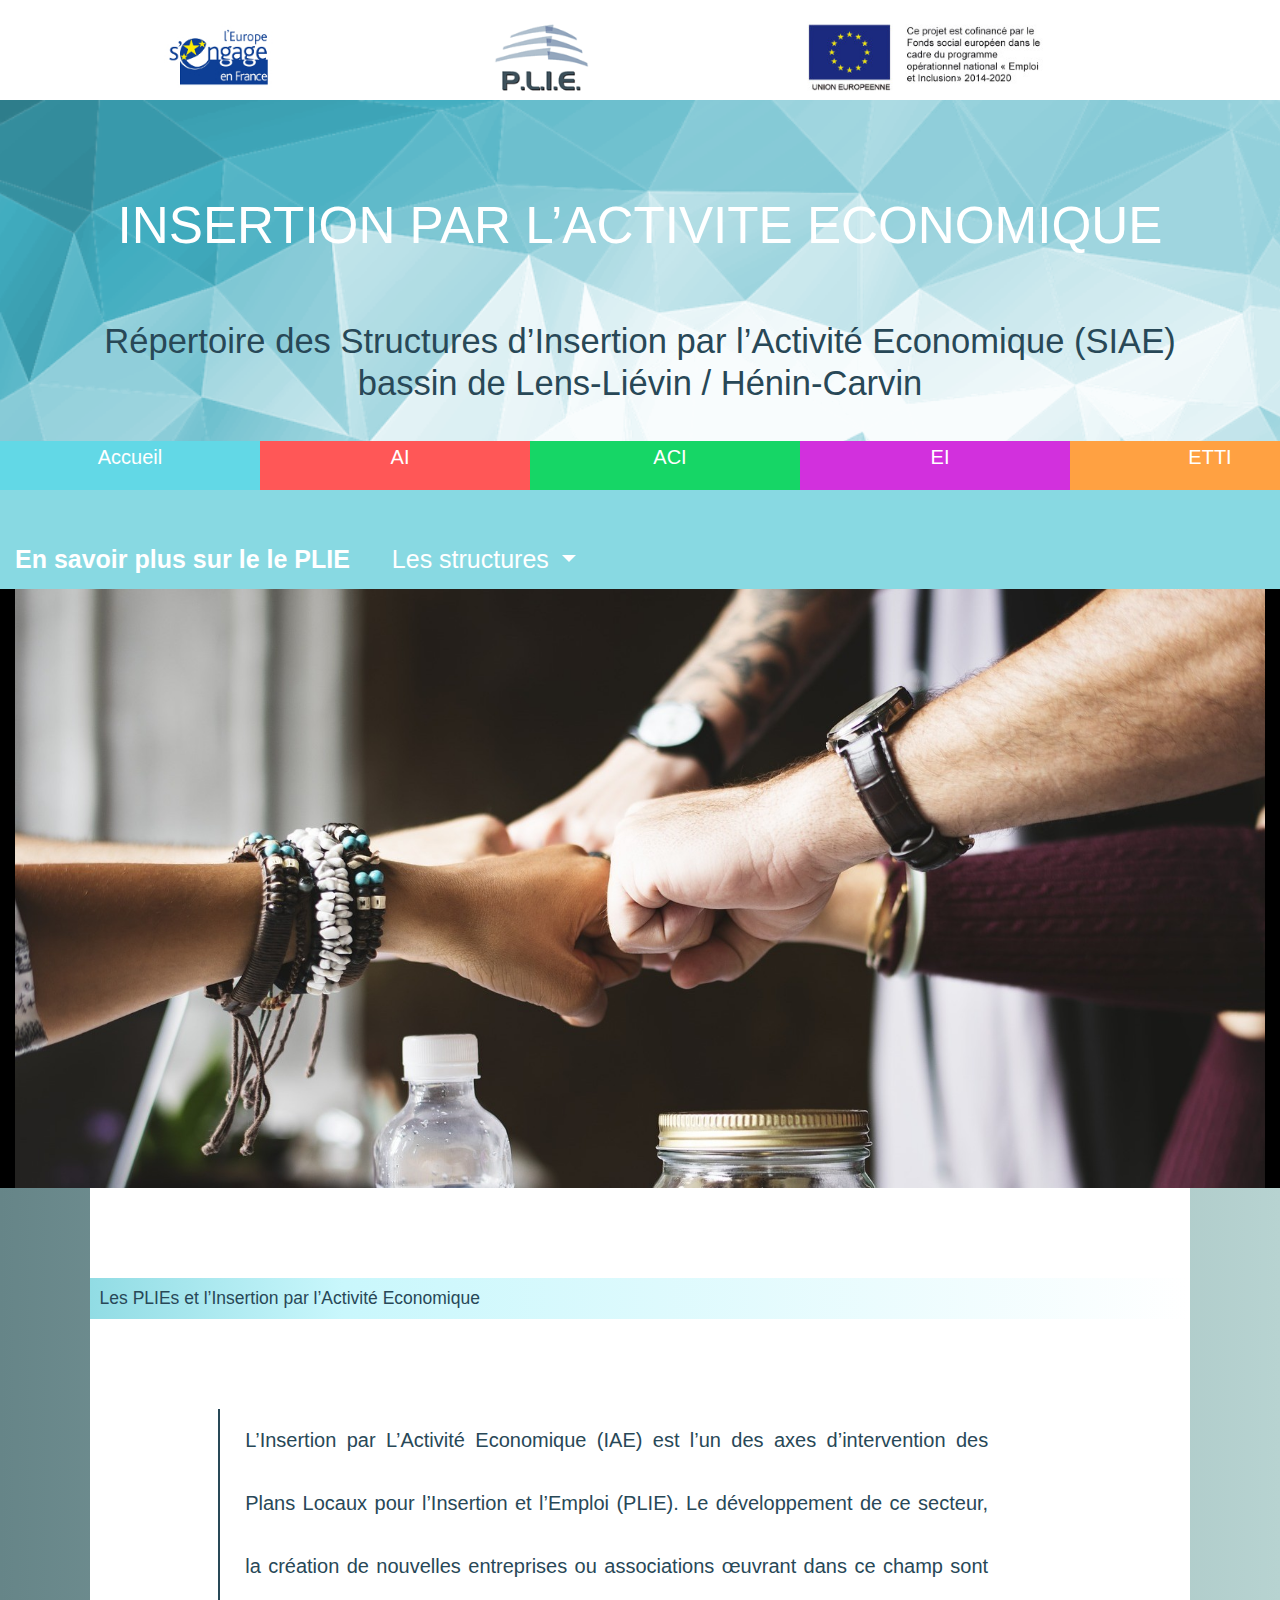
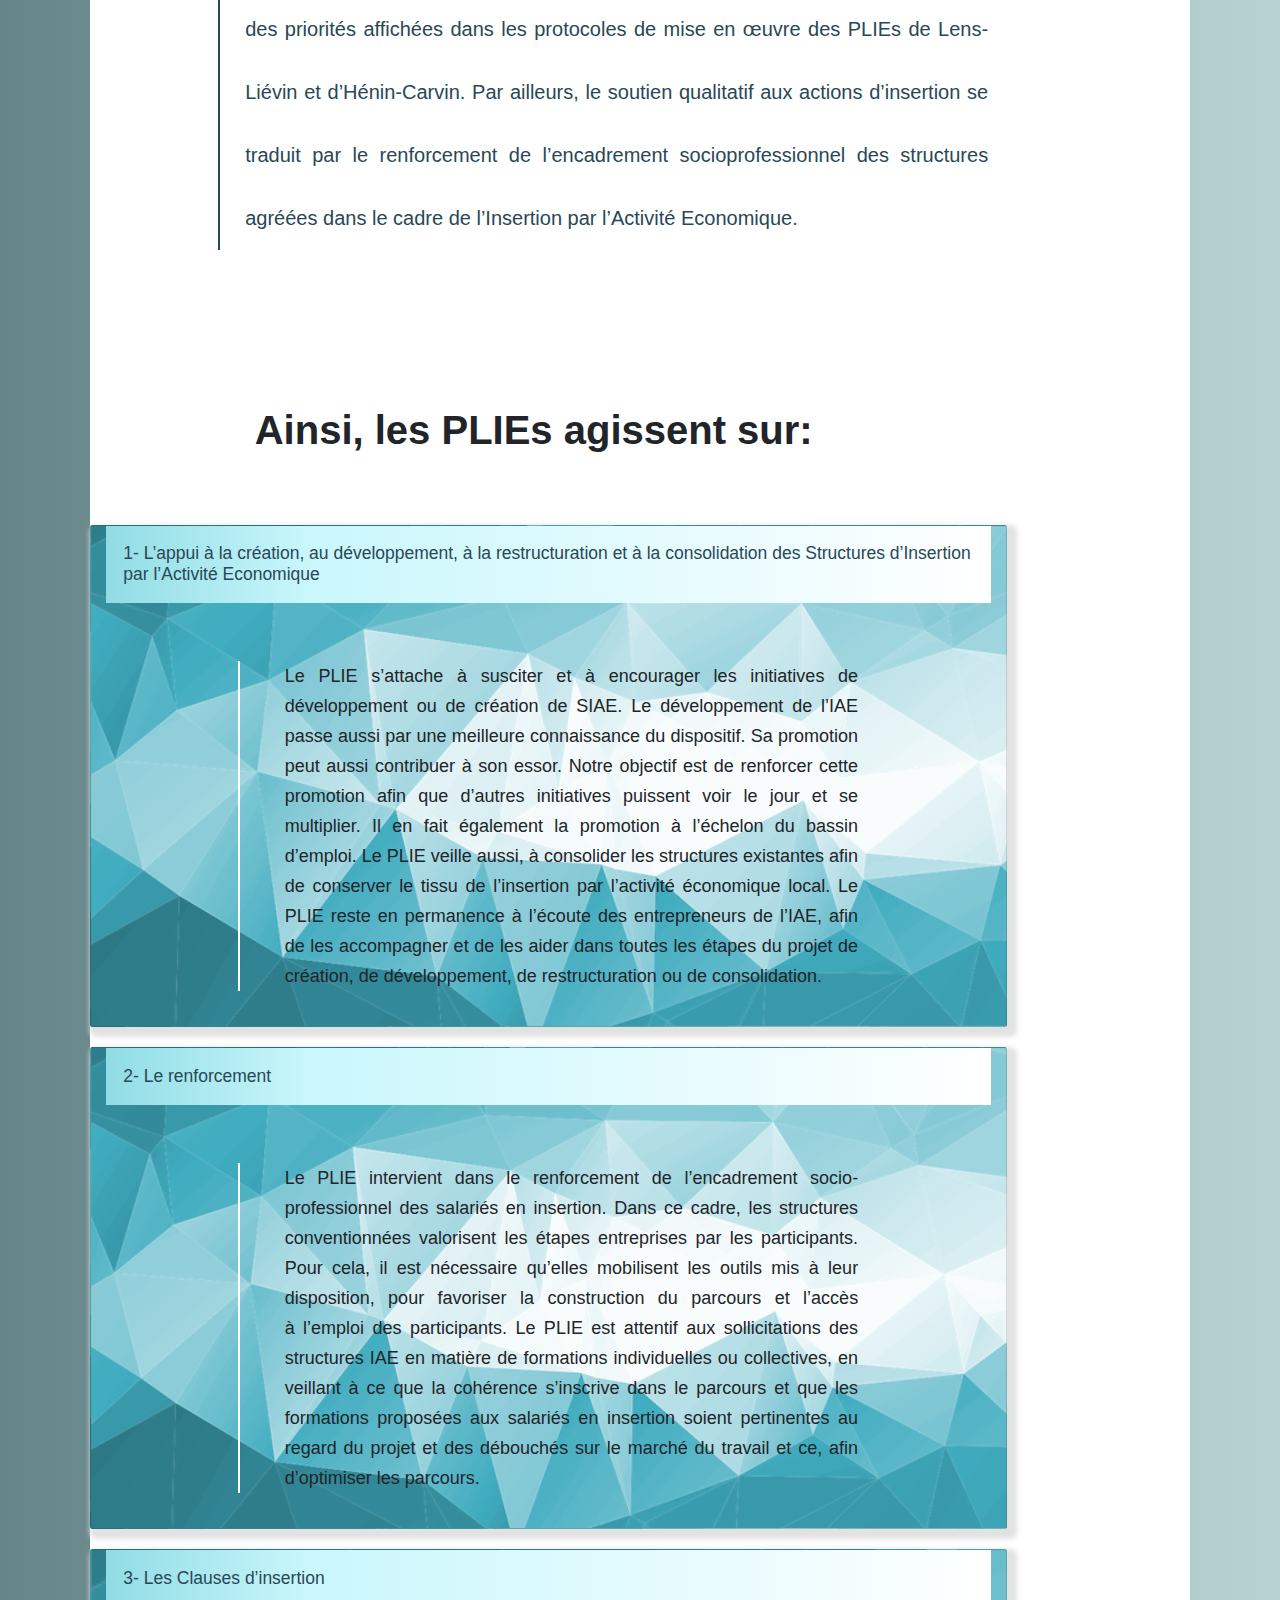
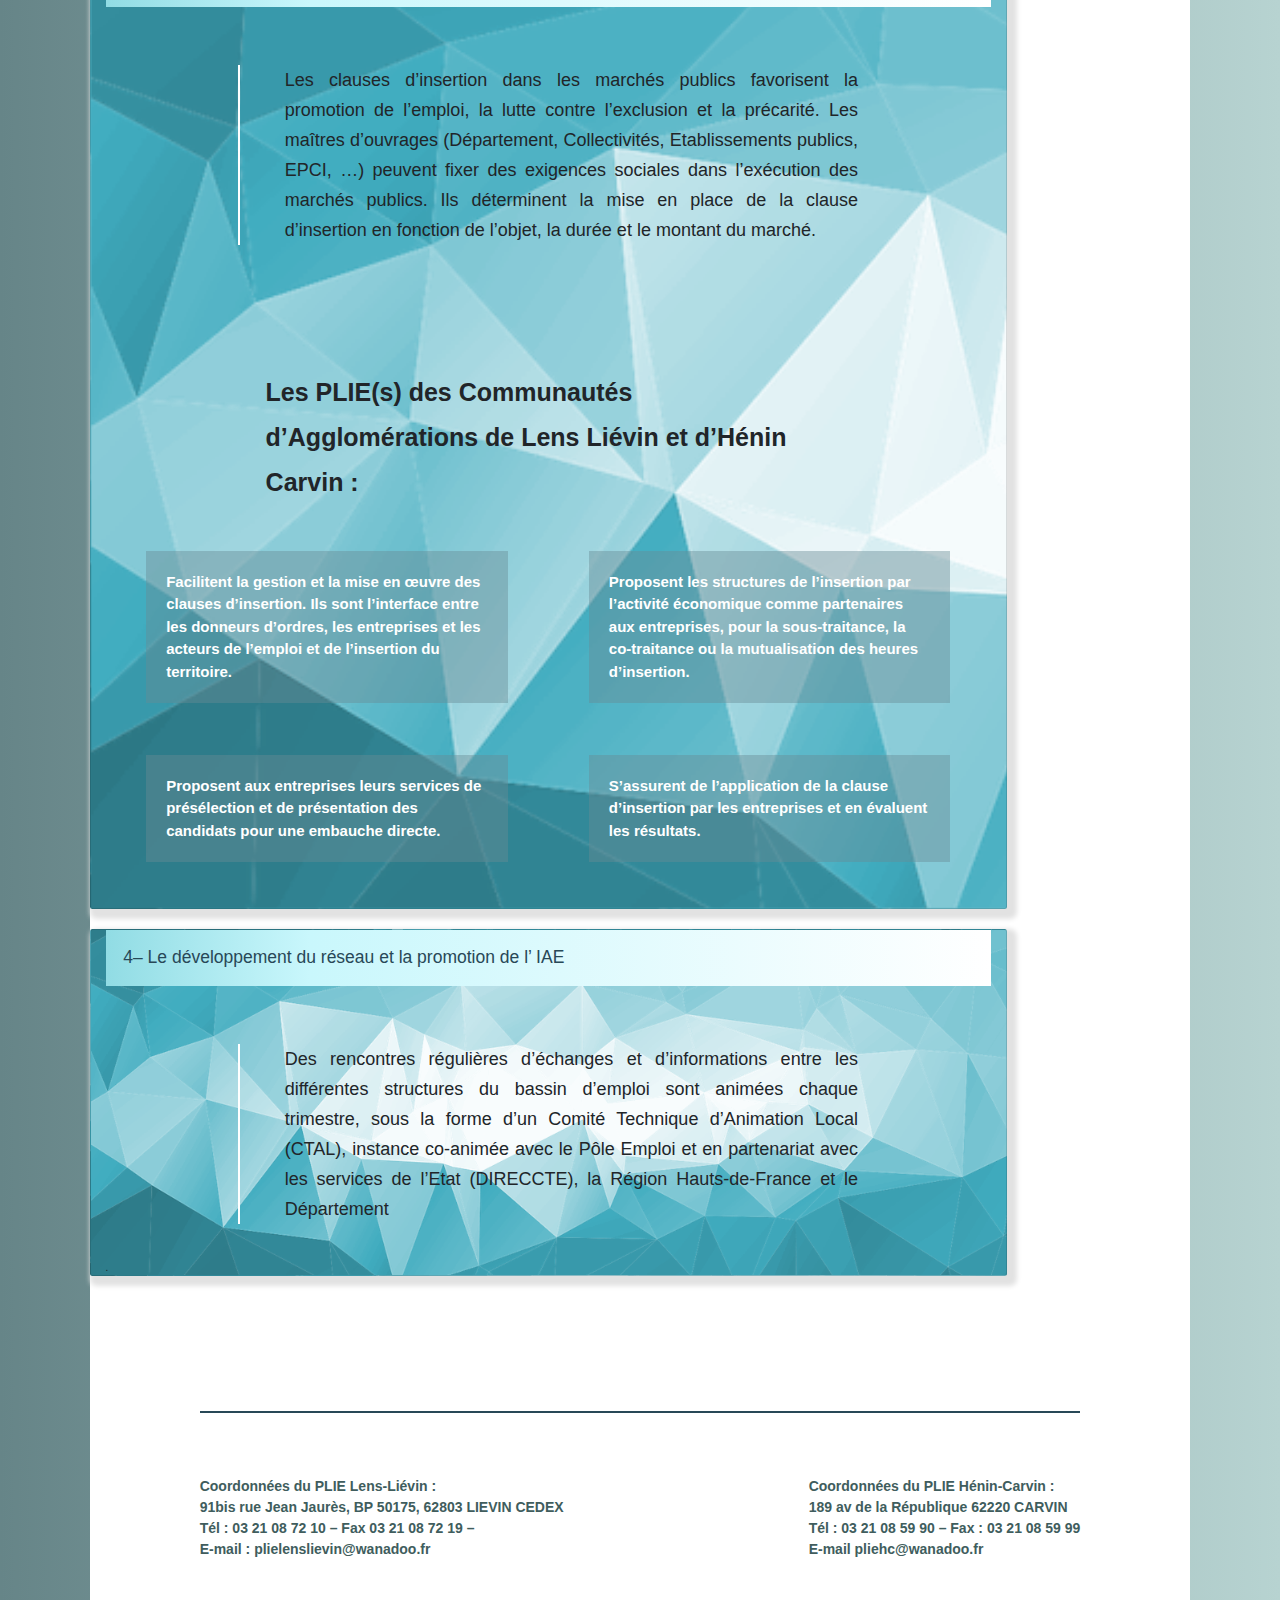
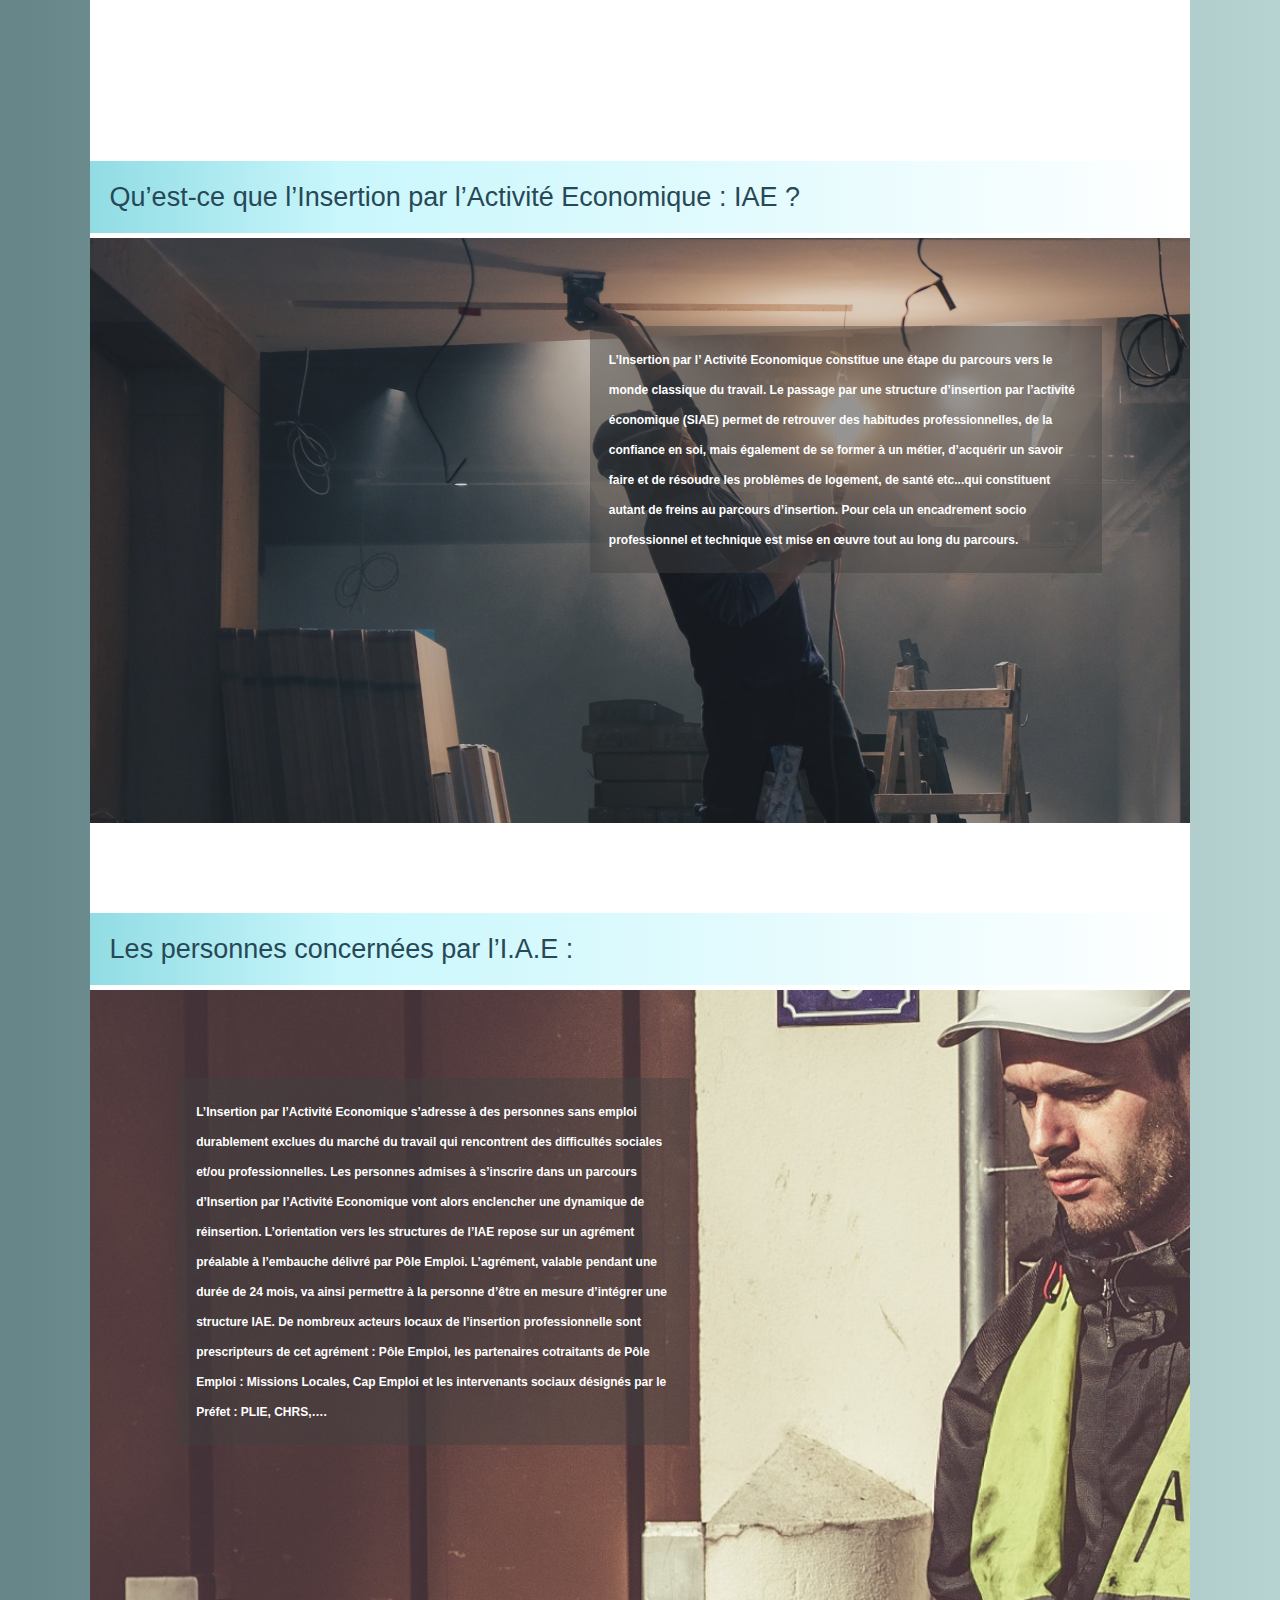
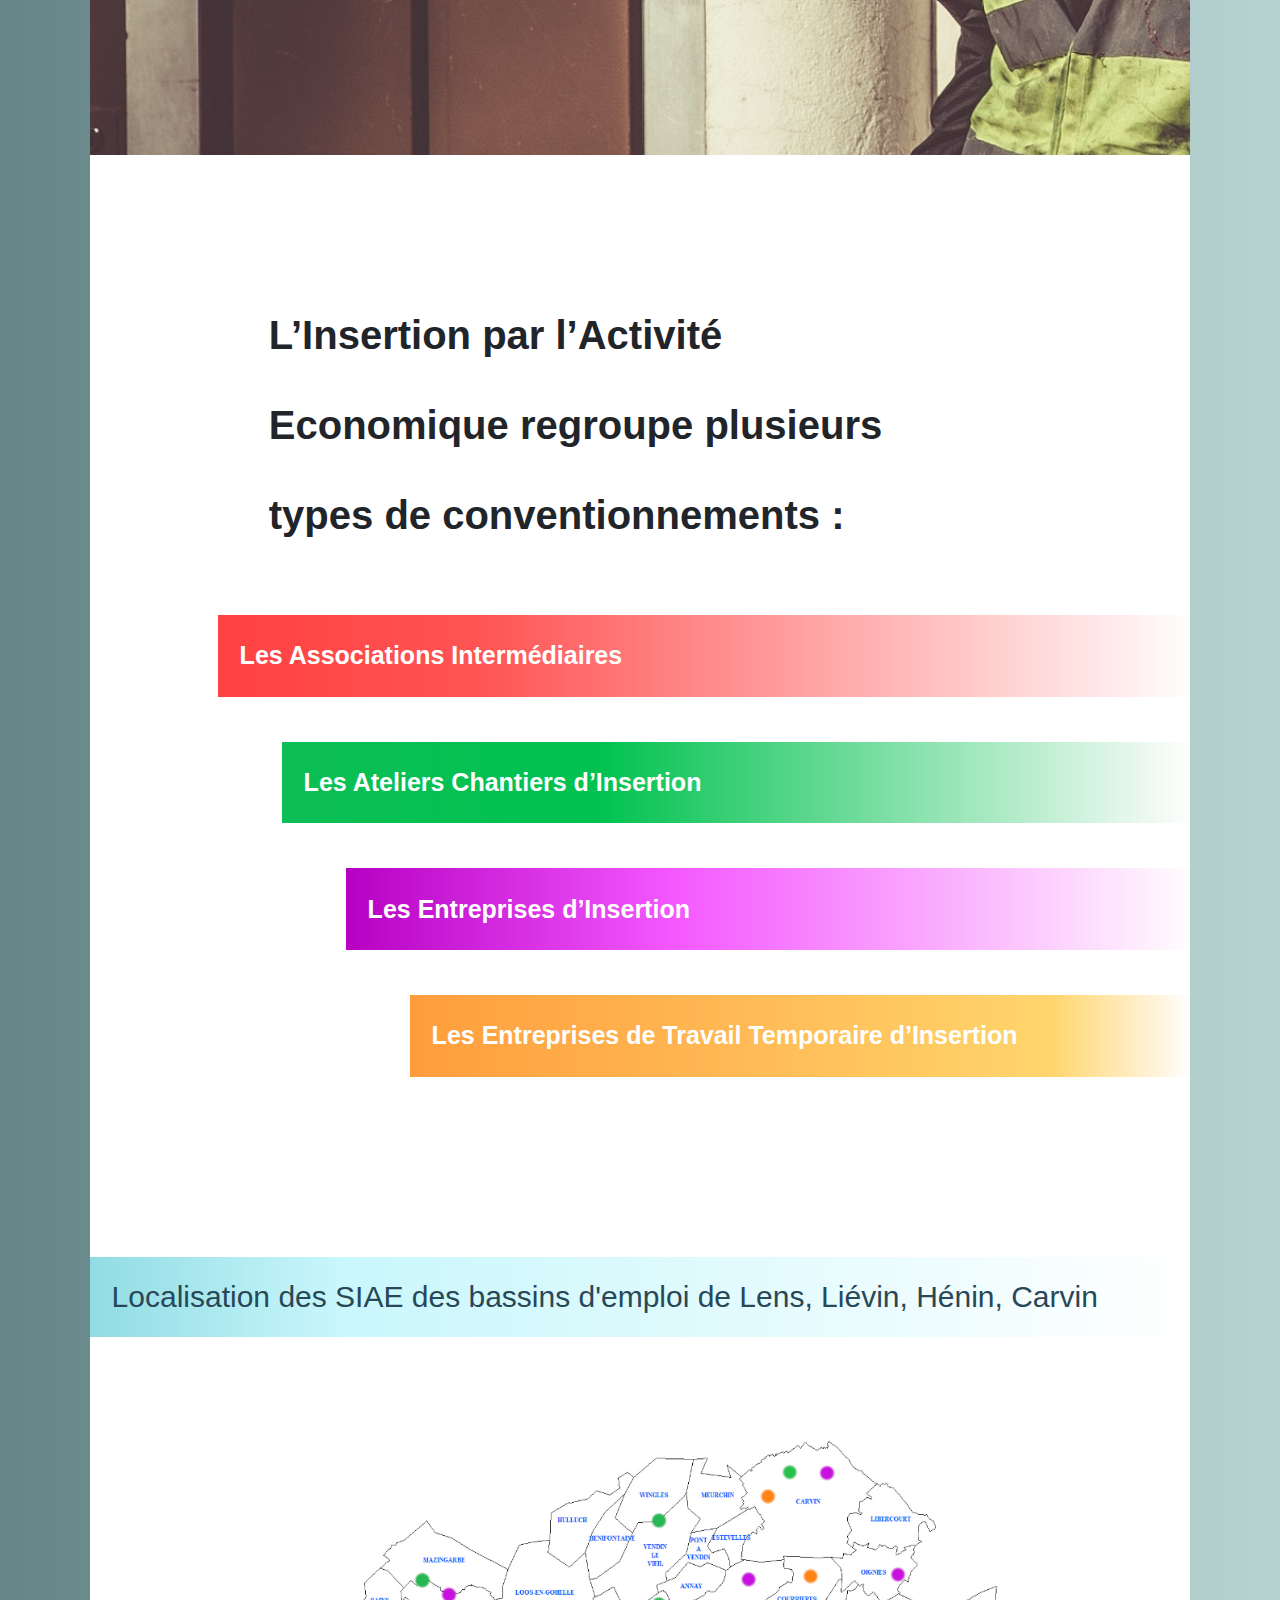
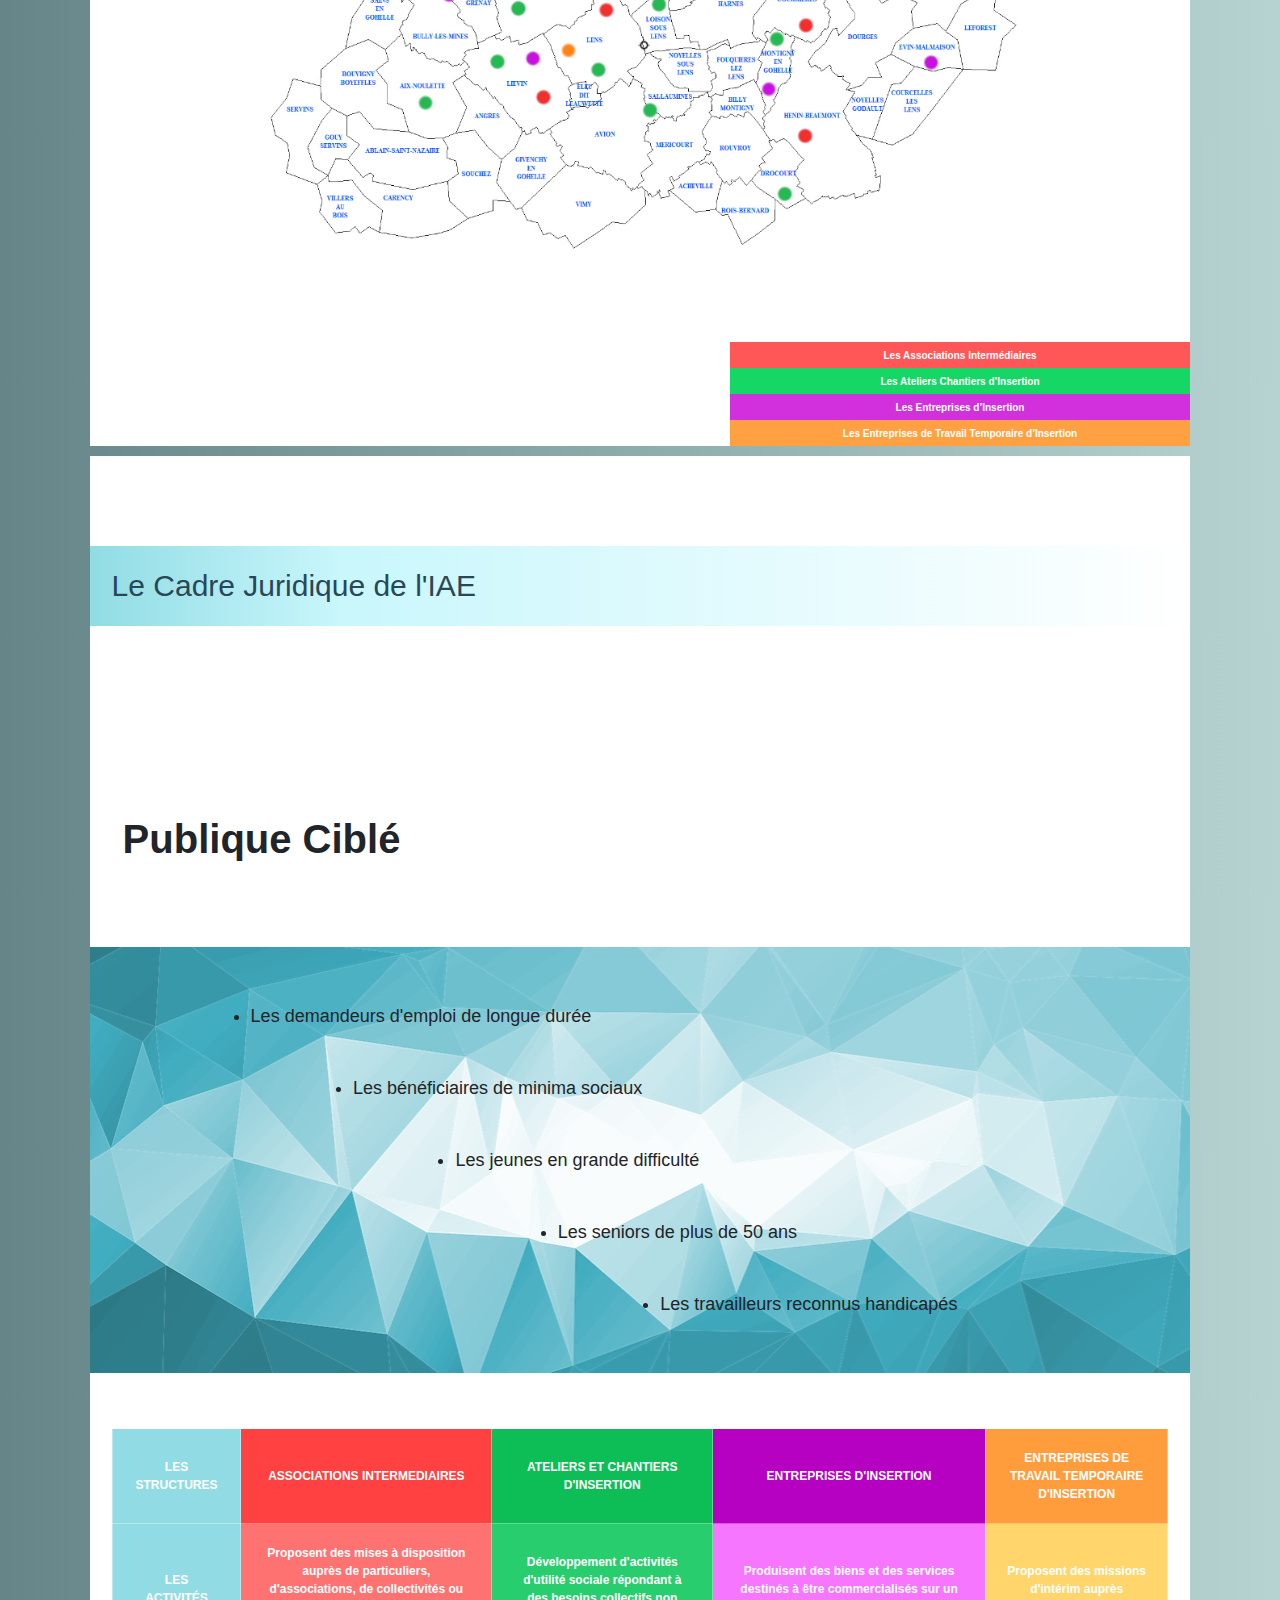
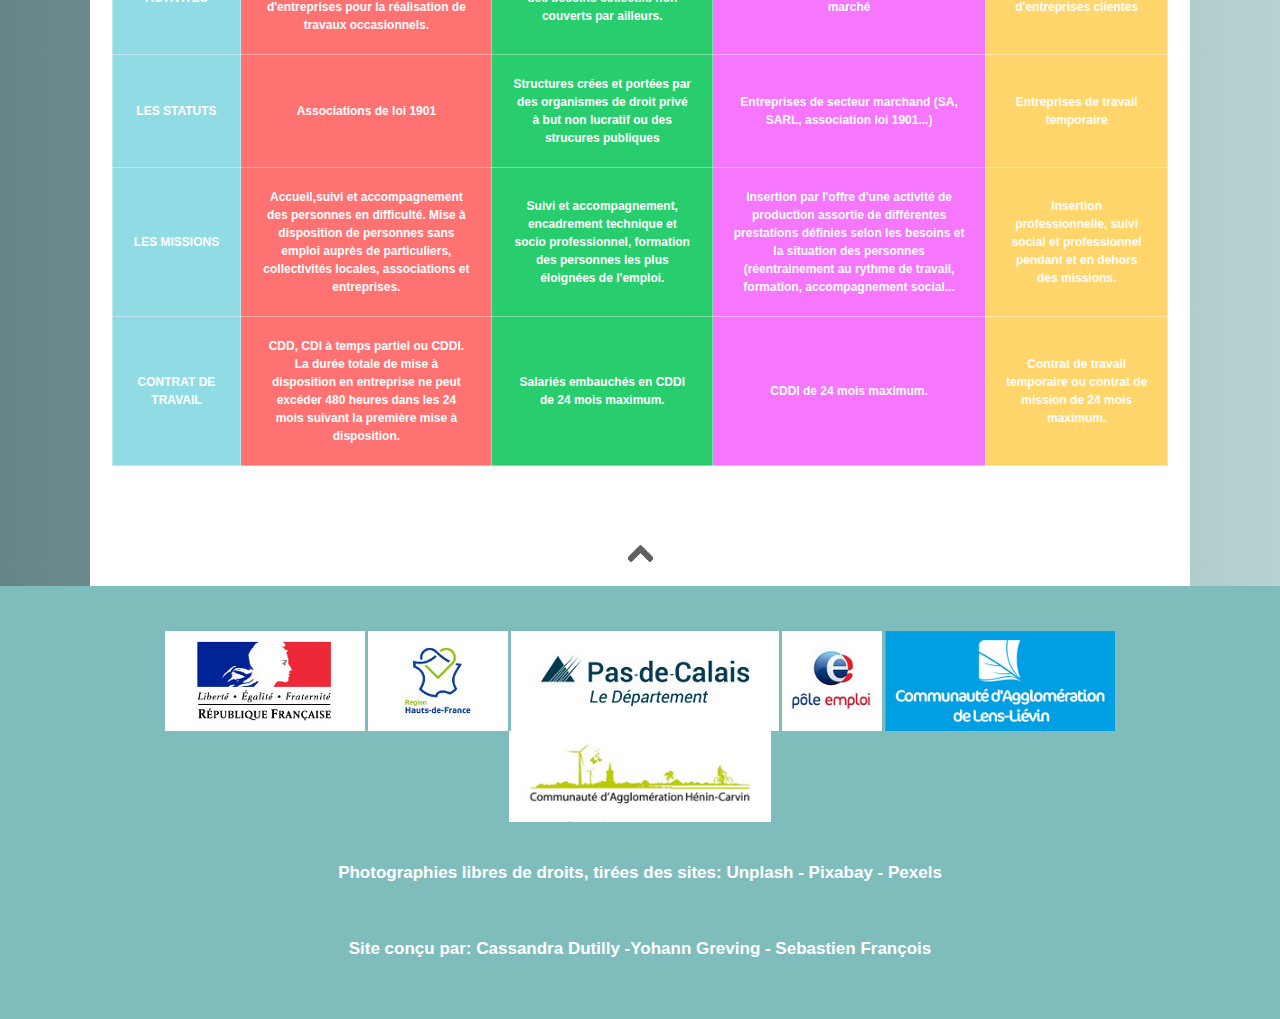
==== index.html @ 92d64144 "first commit" ====
<!DOCTYPE html>
<html lang="fr">
<head>
    <meta charset="UTF-8">
    <meta name="viewport" content="width=device-width, initial-scale=1.0">
    <meta http-equiv="X-UA-Compatible" content="ie=edge">
    <link rel="stylesheet" href="style.css">
    <link href="https://fonts.googleapis.com/css?family=Lato&display=swap" rel="stylesheet">
    <link rel="stylesheet" href="https://stackpath.bootstrapcdn.com/bootstrap/4.3.1/css/bootstrap.min.css" integrity="sha384-ggOyR0iXCbMQv3Xipma34MD+dH/1fQ784/j6cY/iJTQUOhcWr7x9JvoRxT2MZw1T" crossorigin="anonymous">
    <title>-Accueil-Répertoire des SIAE_PLIE de Lens/Liévin</title>
</head>
  
<body class="real">
       <header id="top">
            <div class="container">
                    <div class="row justify-content-around header_logos">
                      <div>
                        <img class="img-fluid col-10" class="logp d-block" src="logo/plie/france.jpg">
                      </div>
                      <div>
                        <img class="img-fluid col-10" class="logp d-block" src="logo/plie/plie.jpg">
                      </div>
                      <div>
                       <img class="img-fluid col-10" class="logp d-block" src="logo/plie/europe.jpg">
                      </div>
                    </div>
                  </div>
                  <article class="presentation">
                    <h1 class="presentation__title">INSERTION PAR L’ACTIVITE ECONOMIQUE</h1>
                    <h2 class="presentation__subtitle">Répertoire des Structures d’Insertion par l’Activité Economique (SIAE) bassin de Lens-Liévin / Hénin-Carvin</h2>
                  </article>
    </header>
    <main class = "home_background">
        <div class="fixe">
          <aside class="menu">
            <a class="butn accueil" href="index.html">Accueil</a>
            <a class="butn ai" href="ai.html">AI</a>
            <a class="butn aci" href="aci.html">ACI</a>
            <a class="butn ei" href="ei.html">EI</a>
            <a class="butn etti" href="etti.html">ETTI</a>
          </aside>
          <nav class="navbar navbar-expand-lg navbar-light blue">
            <button class="navbar-toggler" type="button" data-toggle="collapse" data-target="#navbarNavDropdown" aria-controls="navbarNavDropdown" aria-expanded="false" aria-label="Toggle navigation">
              <span class="navbar-toggler-icon"></span>
            </button>
            <div class="collapse navbar-collapse" id="navbarNavDropdown">
              <ul class="navbar-nav">
                <li class="nav-item active">
                  <a class="nav-link" href="#"><span class="question">En savoir plus sur le le PLIE</span><span class="sr-only">(current)</span></a>
                </li>
                <li class="nav-item dropdown">
                  <a class="nav-link dropdown-toggle" href="#" id="navbarDropdownMenuLink" role="button" data-toggle="dropdown" aria-haspopup="true" aria-expanded="false">
                   Les structures
                  </a>
                  <div class="dropdown-menu" aria-labelledby="navbarDropdownMenuLink" style="background-color: rgb(147, 228, 253); font-size:0.8em ;">
                    <a class="dropdown-item" href="#first-title" style="color: white" onmouseover="this.style.background='rgb(89, 216, 255)';this.style.color='white';" onmouseout="this.style.background='rgb(147, 228, 253)';this.style.color='white';">Les PLIEs et l’Insertion par l’Activité Economique</a>
                    <a class="dropdown-item" href="#second-title" style="color: white" onmouseover="this.style.background='rgb(89, 216, 255)';this.style.color='white';" onmouseout="this.style.background='rgb(147, 228, 253)';this.style.color='white';">Qu’est-ce que l’Insertion par l’Activité Economique : IAE ? </a>
                    <a class="dropdown-item" href="#third-title" style="color: white" onmouseover="this.style.background='rgb(89, 216, 255)';this.style.color='white';" onmouseout="this.style.background='rgb(147, 228, 253)';this.style.color='white';">Localisation des IAE de la région</a>
                  </div>
            </div>
          </nav>
    </div>
</nav>

<div class="black_bg">
  <div class="d-flex justify-content-center" >
    <img src="img/action.jpg" alt="photo de poing serrés" class="img-fluid col- col-md-12">
  </div>
</div>

        <section class="general">
          <article class="definition">
              <h3 id="first-title" class="definition__title">Les PLIEs  et l’Insertion par l’Activité Economique</h3> 
      
              <p class="definition__paragraph main">
                  L’Insertion par L’Activité Economique (IAE) est l’un des axes d’intervention des Plans Locaux pour l’Insertion et l’Emploi (PLIE). 
                  Le développement de ce secteur, la création de nouvelles entreprises ou associations œuvrant dans ce champ sont des priorités affichées dans les protocoles de mise en œuvre des PLIEs de Lens-Liévin et d’Hénin-Carvin. Par ailleurs, le soutien qualitatif aux actions d’insertion se traduit par le renforcement de l’encadrement socioprofessionnel des structures agréées dans le cadre de l’Insertion par l’Activité Economique. </p>

              <p class="definition__paragraph emphasis">Ainsi, les PLIEs agissent sur: </p>
                  
              <div class="container-fluid" >
                  <div class="row">
                      <div class="card__group">
                          <div class="col-lg-10 card ">
                              <h3 class="definition__subtitle">1- L’appui à la création, au développement, à la restructuration et à la consolidation des Structures d’Insertion par l’Activité Economique </h3>
                                  
                                  <p class="definition__paragraph secondary">
                                  Le PLIE s’attache à susciter et à encourager les initiatives de développement ou de création de SIAE. Le développement de l’IAE passe aussi par une meilleure connaissance du dispositif. Sa promotion peut aussi contribuer à son essor. Notre objectif est de renforcer cette promotion afin que d’autres initiatives puissent voir le jour et se multiplier. 
                                  Il en fait également la promotion à l’échelon du bassin d’emploi. Le PLIE veille aussi, à consolider les structures existantes afin de conserver le tissu de l’insertion par l’activité économique local. 
                                  Le PLIE reste en permanence à l’écoute des entrepreneurs de l’IAE, afin de les accompagner et de les aider dans toutes les étapes du projet de création,  de développement, de restructuration ou de consolidation. 
                                  </p>
                              </div>
                              
                              <div class="col-lg-10 card">
                                  <h3 class= "definition__subtitle">2- Le renforcement </h3>
                                  
                                  <p class="definition__paragraph secondary">
                                  Le PLIE intervient dans le renforcement de l’encadrement socio-professionnel des salariés en insertion. Dans ce cadre, les structures conventionnées valorisent les étapes entreprises par les participants. Pour cela, il est nécessaire qu’elles mobilisent les outils mis à leur disposition, pour favoriser la construction du parcours et l’accès à l’emploi  des participants. 
                                  Le PLIE est attentif aux sollicitations des structures IAE en matière de formations individuelles ou collectives, en veillant à ce que la cohérence s’inscrive dans le parcours et que les formations proposées aux salariés en insertion soient pertinentes au regard du projet et des débouchés sur le marché du travail et ce, afin d’optimiser les parcours. 
                                  </p>
                              </div>
                              
                              <div class="col-lg-10 card">
                                  <h3 class= "definition__subtitle">3-  Les Clauses d’insertion </h3> 
                                  
                                  <p class="definition__paragraph secondary">
                                  Les clauses d’insertion dans les marchés publics favorisent la promotion de l’emploi, la lutte contre l’exclusion et la précarité. 
                                  Les maîtres d’ouvrages (Département, Collectivités, Etablissements publics, EPCI,  …) peuvent fixer des exigences sociales dans l’exécution des marchés publics. Ils déterminent la mise en place de la clause d’insertion en fonction de l’objet, la durée et le montant du marché.

                                  <p class="light_emphasis">
                                    Les PLIE(s) des Communautés d’Agglomérations de Lens Liévin et d’Hénin Carvin : 
                                  </p>
                                  <ul>
                                      <div class="container-fluid">
                                          <div class="row">
                                              <div class="col-lg-6 col-md-6 col-xs-12" >
                                                  <li>
                                                      Facilitent la gestion et la mise en œuvre des clauses d’insertion. Ils sont l’interface entre les donneurs d’ordres, les entreprises et les acteurs de l’emploi et de l’insertion du territoire. 
                                                  </li>
                                              </div>
                                              <div class="col-lg-6 col-md-6 col-xs-12">
                                                  <li>
                                                      Proposent les structures de l’insertion par l’activité économique comme partenaires aux entreprises, pour  la sous-traitance, la co-traitance ou la mutualisation des heures d’insertion. 
                                                  </li>
                                              </div>
                                              <div class="col-lg-6 col-md-6 col-xs-12">
                                                  <li>
                                                      Proposent aux entreprises leurs services de présélection et de présentation des candidats pour une embauche directe. 
                                                  </li>
                                              </div> 
                                              <div class="col-lg-6 col-md-6 col-xs-12">
                                                  <li>
                                                      S’assurent de l’application de la clause d’insertion par les entreprises et en évaluent les résultats. 
                                                  </li>
                                              </div>
                                          </div>
                                      </div>
                                  </ul>
                                  </p>
                              </div>
                              
                              <div class="col-lg-10 card left_position">
                                  <h3 class="definition__subtitle">4– Le développement du réseau et  la promotion de l’ IAE </h3> 
                                  
                                  <p class="definition__paragraph secondary">
                                  Des rencontres régulières d’échanges et d’informations entre les différentes structures du bassin d’emploi sont animées chaque trimestre, sous la forme d’un Comité Technique d’Animation Local (CTAL), instance co-animée avec le Pôle Emploi et en partenariat avec les services de l’Etat (DIRECCTE), la Région Hauts-de-France et le Département 
                                  </p>. 
                          </div>
                      </div>
                  </div>
              </div>
          </article>

              <article class="adress">
                      <ul>
                          <li><strong>Coordonnées du PLIE Lens-Liévin :</strong></li> 
                          <li><strong>91bis rue Jean Jaurès, BP 50175, 62803 LIEVIN CEDEX</strong></li>
                          <li><strong>Tél : 03 21 08 72 10 – Fax</strong> 03 21 08 72 19 – </li>
                          <li><strong>E-mail :</strong> plielenslievin@wanadoo.fr </li>
                      </ul>
                  
                      <ul>
                          <li><strong>Coordonnées du PLIE Hénin-Carvin : </strong></li> 
                          <li><strong>189 av de la République 62220 CARVIN</strong></li> 
                          <li><strong>Tél :</strong> 03 21 08 59 90 – Fax : 03 21 08 59 99</li> 
                          <li> <strong>E-mail</strong> pliehc@wanadoo.fr</li>
                      </ul>
              </article> 
    </section>

    <section class="accurate">
      <article class="iae">
          <h3 id="second-title" class="iae__title">
              Qu’est-ce que l’Insertion par l’Activité Economique : IAE ? 
          </h3>

          <div class="iae__concept">
              <p>
                  L’Insertion par l’ Activité Economique constitue une étape du parcours vers le monde classique du travail. Le passage par une structure d’insertion par l’activité économique (SIAE) permet de retrouver des habitudes professionnelles, de la confiance en soi, mais également de se former à un métier, d’acquérir un savoir faire et de résoudre les problèmes de logement, de santé etc...qui constituent autant de freins au parcours d’insertion. Pour cela un encadrement socio professionnel et technique est mise en œuvre tout au long  du parcours. 
              </p>
          </div>
      </article>

      <article class="people">
          <h3 class="people__title">Les personnes concernées par l’I.A.E : </h3>

          <div class="people__target">
              <p>
                L’Insertion par l’Activité Economique s’adresse à des personnes sans emploi durablement exclues du marché du travail qui rencontrent des difficultés sociales et/ou professionnelles. Les personnes admises à s’inscrire dans un parcours d’Insertion par l’Activité Economique vont alors enclencher une dynamique de réinsertion. 
  
                L’orientation vers les structures de l’IAE repose sur un agrément préalable à l’embauche délivré par Pôle Emploi. L’agrément, valable pendant une durée de 24 mois, va ainsi permettre à la personne d’être en mesure d’intégrer une structure IAE. De nombreux acteurs locaux de l’insertion professionnelle sont prescripteurs de cet agrément : Pôle Emploi, les partenaires cotraitants de Pôle Emploi :  Missions Locales, Cap Emploi et les intervenants sociaux désignés par le Préfet : PLIE, CHRS,…. 
              </p>
            </div>
      </article>        

      <article class="structures">
          <p class="structures__paragraph emphasis">
              L’Insertion par l’Activité Economique regroupe plusieurs types de conventionnements :
          </p>

                <ul class="structures__list">
                      <li class="ai_structure">Les Associations Intermédiaires</li>
                      <li class="aci_structure">Les Ateliers Chantiers d’Insertion </li>
                      <li class="ei_structure">Les Entreprises d’Insertion </li>
                      <li class="etti_structure">Les Entreprises de Travail Temporaire d’Insertion </li>
                  </ul>
          
      </article>

      <article class="localisation">
          <h3 class="accueil-h3" class="localisation__title">Localisation des SIAE  des bassins d'emploi de Lens, Liévin, Hénin, Carvin</h3>
          <a href="img/carte_iae.png"><img class="localisation__img" src="img/carte_iae.png" alt="carte des IAE de la communauté de Lens/Liévin"></a>

          <ul class="card_legend">
              <li class="ai legend">Les Associations Intermédiaires</li>
              <li class="aci legend">Les Ateliers Chantiers d’Insertion </li>
              <li class="ei legend">Les Entreprises d’Insertion </li>
              <li class="etti legend">Les Entreprises de Travail Temporaire d’Insertion </li>
          </ul>

      </article>
</section>

<section>
  <article class="juri">
    <h3 class="accueil-h3">Le Cadre Juridique de l'IAE</h3>
      <p class="emphasis">Publique Ciblé</p>
      <ul class="juri_list">
        <li class="lg_unemployed">Les demandeurs d'emploi de longue durée</li>
        <li class="poor_people">Les bénéficiaires de minima sociaux</li>
        <li class="young_people">Les jeunes en grande difficulté</li>
        <li class="old_people">Les seniors de plus de 50 ans</li>
        <li class="handi_people">Les travailleurs reconnus handicapés</li>
      </ul>

      <table>
        <thead>
          <tr>
            <th class="blue_cell">LES STRUCTURES</th>
            <th class="red_cell">ASSOCIATIONS INTERMEDIAIRES</th>
            <th class="green_cell">ATELIERS ET CHANTIERS D'INSERTION</th>
            <th class="purple_cell">ENTREPRISES D'INSERTION</th>
            <th class="orange_cell">ENTREPRISES DE TRAVAIL TEMPORAIRE D'INSERTION</th>
          </tr>
        </thead>
        <tbody>
          <tr>
            <td class="blue_cell">LES ACTIVITÉS</td>
            <td class="ai_cell">Proposent des mises à disposition auprès de particuliers, d'associations, de collectivités ou d'entreprises pour la réalisation de travaux occasionnels.</td>
            <td class="aci_cell">Développement d'activités d'utilité sociale répondant à des besoins collectifs non couverts par ailleurs.</td>
            <td class="ei_cell">Produisent des biens et des services destinés à être commercialisés sur un marché</td>
            <td class="etti_cell">Proposent des missions d'intérim auprès d'entreprises clientes</td>
          </tr>
          <tr>
            <td class="blue_cell">LES STATUTS</td>
            <td class="ai_cell">Associations de loi 1901</td>
            <td  class="aci_cell">Structures crées et portées par des organismes de droit privé à but non lucratif ou des strucures publiques</td>
            <td class="ei_cell">Entreprises de secteur marchand (SA, SARL, association loi 1901...)</td>
            <td class="etti_cell">Entreprises de travail temporaire</td>
          </tr>
          <tr>
            <td class="blue_cell">LES MISSIONS</td>
            <td class="ai_cell">Accueil,suivi et accompagnement des personnes en difficulté. Mise à disposition de personnes sans emploi auprès de particuliers, collectivités locales, associations et entreprises.</td>
            <td  class="aci_cell">Suivi et accompagnement, encadrement technique et socio professionnel, formation des personnes les plus éloignées de l'emploi.</td>
            <td class="ei_cell">Insertion par l'offre d'une activité de production assortie de différentes prestations définies selon les besoins et la situation des personnes (réentrainement au rythme de travail, formation, accompagnement social...</td>
            <td class="etti_cell">Insertion professionnelle, suivi social et professionnel pendant et en dehors des missions.</td>
          </tr>
          <tr>
            <td class="blue_cell">CONTRAT DE TRAVAIL</td>
            <td class="ai_cell">CDD, CDI à temps partiel ou CDDI. La durée totale de mise à disposition en entreprise ne peut excéder 480 heures dans les 24 mois suivant la première mise à disposition.</td>
            <td class="aci_cell">Salariés embauchés en CDDI de 24 mois maximum.</td>
            <td class="ei_cell">CDDI de 24 mois maximum.</td>
            <td class="etti_cell">Contrat de travail temporaire ou contrat de mission de 24 mois maximum.</td>
          </tr>
        </tbody>
      </table>
      <a href="#top"><img class="scrolltop" src="img/scrolltop.png" alt="logo flèche du haut"></a>
    </article>
</section>

</main>
    <footer class="home_footer">
        <img class="bas" src="logo/plie/republique.jpg" alt="logo de la république">
        <img class="bas" src="logo/plie/HDF.jpg" alt="logo de hdf">
        <img class="bas" src="logo/plie/PasdeCalais.jpg" alt="logo du pas de calais">
        <img class="bas" src="logo/plie/pôle.jpg" alt="logo du pôle emploi">
        <img class="bas" src="logo/plie/LensLiévin.jpg" alt="logo de lens liévin">
        <img class="car" src="logo/plie/henincarvin.jpg" alt="logo de hénin carvin">
        <p>
          Photographies libres de droits, tirées des sites:
          <a href="https://unsplash.com/" target="_blank"> Unplash </a>-
          <a href="https://pixabay.com/" target="_blank"> Pixabay </a>-
          <a href="https://www.pexels.com/" target="_blank"> Pexels </a>
        </p>
        <p>
          Site conçu par: Cassandra Dutilly -Yohann Greving - Sebastien François</a>
        </p>
    </footer>

</body>
<script src="https://code.jquery.com/jquery-3.3.1.slim.min.js" integrity="sha384-q8i/X+965DzO0rT7abK41JStQIAqVgRVzpbzo5smXKp4YfRvH+8abtTE1Pi6jizo" crossorigin="anonymous"></script>
<script src="https://cdnjs.cloudflare.com/ajax/libs/popper.js/1.14.7/umd/popper.min.js" integrity="sha384-UO2eT0CpHqdSJQ6hJty5KVphtPhzWj9WO1clHTMGa3JDZwrnQq4sF86dIHNDz0W1" crossorigin="anonymous"></script>
<script src="https://stackpath.bootstrapcdn.com/bootstrap/4.3.1/js/bootstrap.min.js" integrity="sha384-JjSmVgyd0p3pXB1rRibZUAYoIIy6OrQ6VrjIEaFf/nJGzIxFDsf4x0xIM+B07jRM" crossorigin="anonymous"></script>
</html>
---- style.css ----
/*Nettoyage de la page*/
*,
*::before,
*::after 
{
  margin: 0;
  padding: 0;
  box-sizing: inherit;
}

html 
{
  font-size: 62.5%;
}

body 
{
  box-sizing: border-box;
  font-size: 1.6rem;
}

html
{
    font-family: 'Lato', sans-serif;
}

h1, h2, h3
{
    width: 100%;
}

.black_bg
{
    background: black;
}

.scrolltop
{
    display: block;
    margin: auto;
    padding: 20px;
}
.scrolltop:hover{
    background-color: rgba(55, 109, 224, 0.5);
    border-radius: 50px;
}

/***********HEADER*******************/

h1 
{
    text-align: center;
    color: black;
    padding:45px;
}
.cha
{
    font-size: 5vw;
    color: white;
    font-variant-caps: all-small-caps;
    background-image: url(img/super-triangle3_green.png);
    background-size: 1800px;
    padding: 50px;
    text-align: center;
    font-family: 'Lato', sans-serif;
}
.ent{
    font-size: 5vw;
    color: white;
    font-variant-caps: all-small-caps;
    background-image: url(img/super-triangle3_purple.png);
    background-size: 1800px;
    padding: 50px;
    text-align: center;
    font-family: 'Lato', sans-serif;
} 
.ass{
    font-size: 5vw;
    color: white;
    font-variant-caps: all-small-caps;
    background-image: url(img/super-triangle3_red.png);
    background-size: 1800px;
    padding: 50px;
    text-align: center;
    font-family: 'Lato', sans-serif;
}
.temp
{
    font-size: 5vw;
    color: white;
    font-variant-caps: all-small-caps;
    background-image: url(img/super-triangle3_orange.png);
    background-size: 1800px;
    padding: 50px;
    text-align: center;
    font-family: 'Lato', sans-serif;

}
.acc
{
    font-size: 5vw;
    color: white;

}
.fixe
{
    position: sticky;
    top:0px;
    z-index: 1;
}

.header_logos
{
    padding-top: 2vh;
}


/***************menu*******************/
.menu
{
    position: absolute;
    top: 1.5vh;
    left: 22.7vw;
    display: flex;
    flex-direction: row;
    font-size: 1.5rem;
    z-index: 1;
}

.butn:hover
{
    font-size: 1.2em;
    text-decoration: none;
    color: whitesmoke;
}

.butn
{
padding-left:5vw;
padding-right: 5vw;
transition-property: font-size;
transition-duration: 0.4s;    
}
.collapse
{
    font-size:25px;
}
#navbarDropdownMenuLink{
    color:white;
}
.orange
{
    background-color: rgb(255, 172, 89);
}
.blue
{
    background-color: rgb(136, 217, 226);
}
.green
{
    background-color: rgb(41, 230, 119);
}
.purple
{
    background-color:rgb(221, 80, 231);
}
.red
{
    background-color: rgb(255, 112, 112);
}
.accueil 
{
    color: white;
    margin-left: -10px;
    text-align: center;
    background-color: rgb(98, 216, 230);
}

.aci 
{
    color: white;
    background-color:rgb(22, 214, 102);
    margin-left: -10px;
    text-align: center;
}

.ai {
    color: white;
    margin-left: -10px;
    text-align: center;
    background-color:rgb(255, 87, 87);

}

.ei 
{
    color: white;
    margin-left: -10px;
    text-align: center;
    background-color:rgb(210, 48, 221);
}

.etti 
{
    color: white;
    margin-left: -10px;
    text-align: center;
    background-color:  rgb(255, 161, 66);
}

.question
{
    color: white;
    font-weight: bold;
    margin-right: 2.5vw;
    transition-property: color;
    transition-duration: 0.4s;    
}

.question:hover
{
    color: rgba(0, 0, 0, 0.541);
}

/*************texte**********/

main
{
    margin-top: -2vh;
}
h5
{
    text-align: center;
}
.image
{
    margin-left: 24vw;
    width: 30%;
}
.card
{
    margin-top: 3vh;
}
/***********image**************/
.logo
{
    width: 90%;
}
.imag
{
    width: 60%;
}
/***************FOOTER*******/
footer 
{
    display: flex;
    flex-direction: row;
    justify-content: space-around;
    background-color: white;
}

footer a 
{
    color: white;
}

footer a:hover
{
    text-decoration: none;
    color: rgba(0, 0, 0, 0.541);
}

.car 
{
    width: 22%;
}


/***************responsive menu*********************/
@media screen and (min-width: 768px){
    .menu{
       top:1vh;
       left:85px;
    }
    .butn{
        width: 145px;
    }
}
@media screen and (min-width: 1000px){

    .menu{
        left:0.7vw;
        top:5vh;
    }
    .butn{
        height: 49px;
        padding-top: 10px;
    }

}

@media screen and (min-width: 1200px){
    .menu { 
        position: absolute;
        top: 0vh;
        left: 0vw;
         display: flex;
         flex-direction: row;
         font-size: 2rem;
        z-index: 1;
     }

     #navbarNavDropdown
     {
         margin-top: 10vh;
     }

     .butn{
         padding-top: 1px;
         width: 280px;
    }

    .fixe{
        top: 0px;
    }
}


/************AFFINEMENT DU STYLE************/

.presentation
{
    background-image: url(img/super-triangle3.png);
    background-size: 1800px;
    padding: 50px;
    text-align: center;
}
#presentation{
    padding-top: 110px;
}
.presentation__title
{
    color: white;
    font-size: 5vw;
    margin-bottom: 20px;
}

.presentation__subtitle
{
    color: rgb(40, 72, 87);
    font-weight: normal;
    font-size: 2.7vw;
}

/*placement des sections pour toutes les pages*/
section
{
    margin-top: 0vh;
    margin-bottom: 0vh;
    padding-top: 10vh;
    background: white;
}

/*dégradé de fond de page*/
.home_background
{
    background: linear-gradient(90deg, rgb(102, 133, 136) 0%, rgb(183, 211, 209) 100%);
}

/*****ACCUEIL*****/

/*Définition générale des titres*/

.presentation__title
{
    color: white;
    margin-bottom: 20px;    
    font-size: 4vw;
}

h2, h3
{
    color: rgb(40, 72, 87);
    font-weight: normal;
}

h2
{
    font-size: 4rem;
}

h3
{
    background: linear-gradient(90deg, rgba(145,220,228,1) 0%, rgba(201,247,252,1) 23%, rgba(255,255,255,1) 100%);
    padding: 2%;
}

.accueil-h3
{
    font-size : 3rem;
}

.definition__title
{
    background: rgb(145,220,228);
    background: linear-gradient(90deg, rgba(145,220,228,1) 0%, rgba(201,247,252,1) 23%, rgba(255,255,255,1) 100%);
    padding: 10px;
}

.iae__title, .people__title
{
    font-size: 2.7rem;
    padding:20px;
    background: rgb(145,220,228);
    background: linear-gradient(90deg, rgba(145,220,228,1) 0%, rgba(201,247,252,1) 23%, rgba(255,255,255,1) 100%);
}



/*Elaboration générale des paragraphes*/
p
{
    margin: auto;
    margin-top: 40px;
    margin-bottom: 60px;
    line-height: 30px;
    font-size: 1.8rem;
}

/*Elaboration du paragraphe de définition des IAE*/

.definition__paragraph
{
    text-align: justify;
    width: 70%;
}

.secondary
{
    border-left: 2px solid white;
    padding-left: 5%;
    margin-top: 6%;
    margin-bottom: 4%;
}

.main
{
    font-size: 2rem;
    margin-left: 10vw;
    margin-top: 10vh;
    border-left: 2px solid rgb(40, 72, 87);
    padding-left: 2vw;
    color: rgb(40, 72, 87);
    line-height: 7vh;
}

.emphasis
{
    font-size: 4rem;
    margin: auto;
    margin-top: 15vh;
    margin-bottom: 30px; 
    line-height: 10vh;
    font-weight: bold;
}

.light_emphasis
{
    font-size: 2.5rem;
    width: 45vw;
    margin: auto;
    margin-top: 10vh;
    margin-bottom: 20px; 
    margin-left: 12.5vw;
    line-height: 5vh;
    font-weight: bold;
} 

/*Mise en forme des 4 blocs de définition générale du PLIE*/

.plie_actions
{
    background-color: rgb(0, 85, 124);
}

.card
{
    margin-top: 20px; 
    padding-left: 3vw;
    border: 1px solid rgb(173, 199, 199);
    box-shadow: 5px 5px 5px 5px rgb(226, 226, 226);
    background-image: url(img/super-triangle3.png);
    background-size: cover; 
}


.card li /* mise en forme liste de carte n°3*/
{
    list-style-type: none;
    min-width: 20vw;
    margin: 2vw;
    padding: 20px;
    background-color: rgba(105, 139, 149, 0.431);
    color: white;
    font-weight: bold;
    font-size: 1.5rem; 
}

.definition__paragraph
{
    text-align: justify;
    width: 70%;
}

/*Mise en forme des adresses*/

.adress
{
    font-weight: bold;
    font-size: 1.4em; 
    width: 80%;
    color: rgb(64, 93, 93);
    margin: auto;
    margin-top: 15vh;
    border-top: 2px solid rgb(40, 72, 87);
    padding-top: 7vh; 
    padding-bottom: 1%;
    display: flex;
    flex-direction: row;
    justify-content: space-between;
    text-align: left;
}

.adress ul li strong
{
    font-weight: bold;
}

.adress li
{
    list-style-type: none;
}


/*Elaboration du paragraphe de la section "accurate"*/

.iae, .people
{
    margin-top: 10vh;
}


.iae__concept, .people__target
{
    padding: 8%;
    color: white;
    font-weight: bold;
}

.iae__concept
{
    background-image: url(img/worker.jpg);  
    background-size: cover;
    height: 65vh;
}

.iae__concept p
{
    background-color: rgba(66, 66, 66, 0.431);
    width: 100%;
    margin-right: 0vw;
    padding: 1%;
    font-size: 1.2em;
    text-align: left; 
    padding: 2%;
}

.people__target
{
    background-image: url(img/worker2.jpg);  
    background-size: cover;
    height: 85vh;
}

.people__target p
{
    background-color:rgba(66, 66, 66, 0.431);
    width: 100%;
    margin-left: 0vw;
    padding: 1%;
    font-size: 1.2rem;
    text-align: left; 
    padding: 2%;

}
.structures__paragraph
{
    width: 50vw;
    margin-left: 14vw;
    margin-bottom: 5%;
}

/*Mise en place de la liste des structures*/


.structures__list > li
{
    list-style-type: none;
    font-weight: bold;
    font-size: 2.5rem;
    margin-top: 5vh;
    padding: 2%;
    color: white;
}

.ai_structure 
{
    margin-left: 10vw;
    background: rgb(255,65,65);
    background: linear-gradient(90deg, rgba(255,65,65,1) 0%, rgba(255,84,84,1) 27%, rgba(255,253,253,1) 100%);

}

.aci_structure 
{
    margin-left: 15vw;
    background: rgb(12,190,85);
    background: linear-gradient(90deg, rgba(12,190,85,1) 0%, rgba(1,194,80,1) 35%, rgba(255,253,253,1) 100%);
}

.ei_structure 
{
    margin-left: 20vw;
    background: rgb(182,1,195);
    background: linear-gradient(90deg, rgba(182,1,195,1) 0%, rgba(244,88,255,1) 39%, rgba(255,253,253,1) 100%);
}

.etti_structure 
{
    margin-left: 25vw;
    background: rgb(255,157,61);
    background: linear-gradient(90deg, rgba(255,157,61,1) 0%, rgba(255,213,108,1) 82%, rgba(255,253,253,1) 100%);
}

/*Positionnement carte des SIAE*/
.localisation__img
{
    display: block;
    margin: auto;
    width: 60vw;
    margin-top: 10vh;
} 

/*Placement de l'article sur la localisation des SIAE*/
.localisation
{
    margin-top: 20vh;
}

/*Mise en place de la légende de la carte*/
.card_legend
{
    color: white;
    font-weight: bold; 
    margin-top: 10vh;
}

.legend
{
    padding: 0.5%;
    list-style-type: none;
    margin-left: 50vw;
}

/*Définition de la liste*/ 

.juri_list
{
    font-size: 1.8rem;
    line-height: 8vh;
    background: url(img/super-triangle3.png);
    padding: 3%;
}


.juri p
{
    padding: 3%;
}

.lg_unemployed
{
    margin-left: 10vw;
}

.poor_people
{
    margin-left: 18vw;

}

.young_people
{
    margin-left: 26vw;

}

.old_people
{
    margin-left: 34vw;
}

.handi_people
{
    margin-left: 42vw;
}

/*Mise en forme du tableau de cadre juridique*/
table
{
    color: white;
    text-align: center;
    font-size: 1.2rem;
    margin-top: 5%;
    font-weight: bold;
    margin-left: 2%;
    margin-right: 2%;
}

th, td
{
    padding: 20px;
    border: 1px rgba(255, 255, 255, 0.37) solid;
}

.blue_cell
{
    background: rgb(145,220,228); 
}

.red_cell
{
    background: rgb(255,65,65); 
}

.green_cell
{
    background: rgb(12,190,85); 
}

.purple_cell
{
    background: rgb(182,1,195); 
}

.orange_cell
{
    background: rgb(255,157,61); 
}


.ai_cell
{
    background: rgb(255, 114, 114);
}

.aci_cell
{
    background: rgb(40, 206, 109);
}

.ei_cell
{
    background: rgb(246, 118, 255);
}

.etti_cell
{
    background: rgba(255,213,108,1);
}

table
{
    margin-bottom: 5%;
}

/*Elaboration du footer*/

footer
{
    background-color: rgb(127, 189, 189);
    padding: 5vh;
    text-align: center;
    color: white;
}

footer > p
{
    width: 70vw;
    padding-top: 4vh;
    font-weight: bold;
    font-size: 1.7rem;
}



@media screen and (min-width: 1000px)
{
/*Réorganisation des 4 blocs de définition générale du PLIE*/
.right_position
{
    margin-right: 0vw;
}

.right_position
{
    margin-left: 0vw;
}
/*Application de marges sur les sections*/
section
{
    margin-left: 7vw;
    margin-right: 7vw;
}

/*Positionnement des encarts de descriptions des illustrations*/
.iae__concept p, .people__target p
{
    width: 40vw;
}

/*****LES 4 PAGES ANNEXES*****/

/*Couleurs de fond de page*/
.ai_background
{
    background: linear-gradient(90deg, rgb(131, 84, 84) 0%, rgb(211, 183, 183) 100%);
}

.aci_background
{
    background: linear-gradient(90deg, rgb(102, 136, 102) 0%, rgb(183, 211, 190) 100%);
}

.ei_background
{
    background: linear-gradient(90deg, rgb(126, 102, 136) 0%, rgb(204, 183, 211) 100%);
}

.etti_background
{
    background: linear-gradient(90deg, rgb(136, 120, 102) 0%, rgb(211, 201, 183) 100%);
}

/*Mise en forme des titres*/
.centered_title-red, .centered_title-green, .centered_title-purple, .centered_title-orange
{
    color: white;
    font-size: 4em;
    text-align: center;
    padding: 2%;
}

.ai-siae_title, .aci-siae_title, .ei-siae_title, .etti-siae_title
{
    color: white;
    font-size: 3em;
    text-align: center;
    padding: 1%;
    margin-bottom: 10vh;
}

/*Fond des titres*/
.centered_title-red, .ai-siae_title
{
    background: linear-gradient(90deg, rgba(255,65,65,1) 0%, rgba(255,84,84,1) 27%, rgba(255,253,253,1) 100%);
}

.centered_title-green, .aci-siae_title
{
    background: linear-gradient(90deg, rgba(12,190,85,1) 0%, rgba(1,194,80,1) 35%, rgba(255,253,253,1) 100%);
}

.centered_title-purple, .ei-siae_title
{
    background: linear-gradient(90deg, rgba(182,1,195,1) 0%, rgba(244,88,255,1) 39%, rgba(255,253,253,1) 100%);
}

.centered_title-orange, .etti-siae_title
{
    background: linear-gradient(90deg, rgba(255,157,61,1) 0%, rgba(255,213,108,1) 82%, rgba(255,253,253,1) 100%);
}


/*Mise en forme des articles de présentation des siae*/
.ai_presentation, .aci_presentation, .ei_presentation, .etti_presentation
{
    font-size: 1.5rem;
    line-height: 6vh;
}

.ai_presentation 
{
    background: url(img/super-triangle3_red.png);
    background-size: cover;
}

.aci_presentation 
{
    background: url(img/super-triangle3_green.png);
    background-size: cover;
}

.ei_presentation 
{
    background: url(img/super-triangle3_purple.png);
    background-size: cover;
}

.etti_presentation
{
    background: url(img/super-triangle3_orange.png);
    background-size: cover;
}

.siae dl
{
    background: rgba(255, 237, 225, 0.637);
    width: 75vw;
    margin: 0%;
}

.ai_presentation dt
{
    background: rgba(255,65,65,1);
    color: white;
    margin-right: 3vw;
}

.aci_presentation dt
{
    background: rgba(12,190,85,1);
    color: white;
    margin-right: 3vw;
}

.ei_presentation dt
{
    background: rgba(182,1,195,1);
    color: white;
    margin-right: 3vw;
}

.etti_presentation dt
{
    background:rgba(255,157,61,1);
    color: white;
    margin-right: 3vw;
}

.ai_presentation dd
{
    border-left: 2px solid white; 
    color:rgb(77, 15, 15);
    margin-right: 3vw;
    padding: 4%;
}

.aci_presentation dd
{
    border-left: 2px solid white;
    color:  rgb(3, 70, 31);
    margin-right: 3vw;
    padding: 4%;
}

.ei_presentation dd
{
    border-left: 2px solid white;
    color: rgb(49, 0, 53);
    margin-right: 3vw;
    padding: 4%;
}

.etti_presentation dd
{
    border-left: 2px solid white;
    color:  rgb(87, 52, 17);
    margin-right: 3vw;
    padding: 4%;
}



/*Mise en forme des listes de définition*/
dl
{
    padding: 5%;
    margin: 2%;
    font-size: 1.5rem;
}

dt
{
    font-variant: small-caps;
}

dd, dt
{
    padding-top: 1%;
}

/*Mise en forme des repertoires*/
.ai_repertory, .aci_repertory, .ei_repertory, .etti_repertory 
{
    font-size: 1.2em;
    padding-top: 0%;
}

.ai_repertory dl
{
    width: 75vw;
    margin: 0px;
}
.aci_repertory dl 
{
    width: 75vw;
    margin: 0px;
}
.ei_repertory dl
{
    width: 75vw;
    margin: 0px;
}
.etti_repertory dl
{
    width: 75vw;
    margin: 0px;
}

.imago
{
    margin: 0px;
}


/*Définition des paragraphes descriptifs des SIAE*/
.ai_para, .aci_para
{
    text-align: center;
    font-weight: bold;
}

.ai_para
{
    color: rgb(122, 1, 1);
}

.aci_para
{
    color: rgb(0, 87, 0);
}

/*Définition des footers*/

.ai_footer
{
    background: rgba(255,65,65,1);
}

.aci_footer
{
    background: rgba(12,190,85,1);
}

.ei_footer
{
    background: rgba(182,1,195,1);
}

.etti_footer
{
    background: rgba(255,157,61,1);
}

/*Style des liens mail des répertoires*/

.ai_repertory a
{
    color: rgba(255,65,65,1);
}

.aci_repertory a
{
    color: rgba(12,190,85,1);
}

.ei_repertory a
{
    color: rgba(182,1,195,1);
}

.etti_repertory a
{
    color: rgba(255,157,61,1);
}

.ai_repertory a:hover
{
    color: rgb(136, 32, 32);
}

.aci_repertory a:hover
{
    color:  rgb(8, 119, 52);
}

.ei_repertory a:hover
{
    color: rgb(94, 7, 100);
}

.etti_repertory a:hover
{
    color:  rgb(144, 89, 33);  
}
}
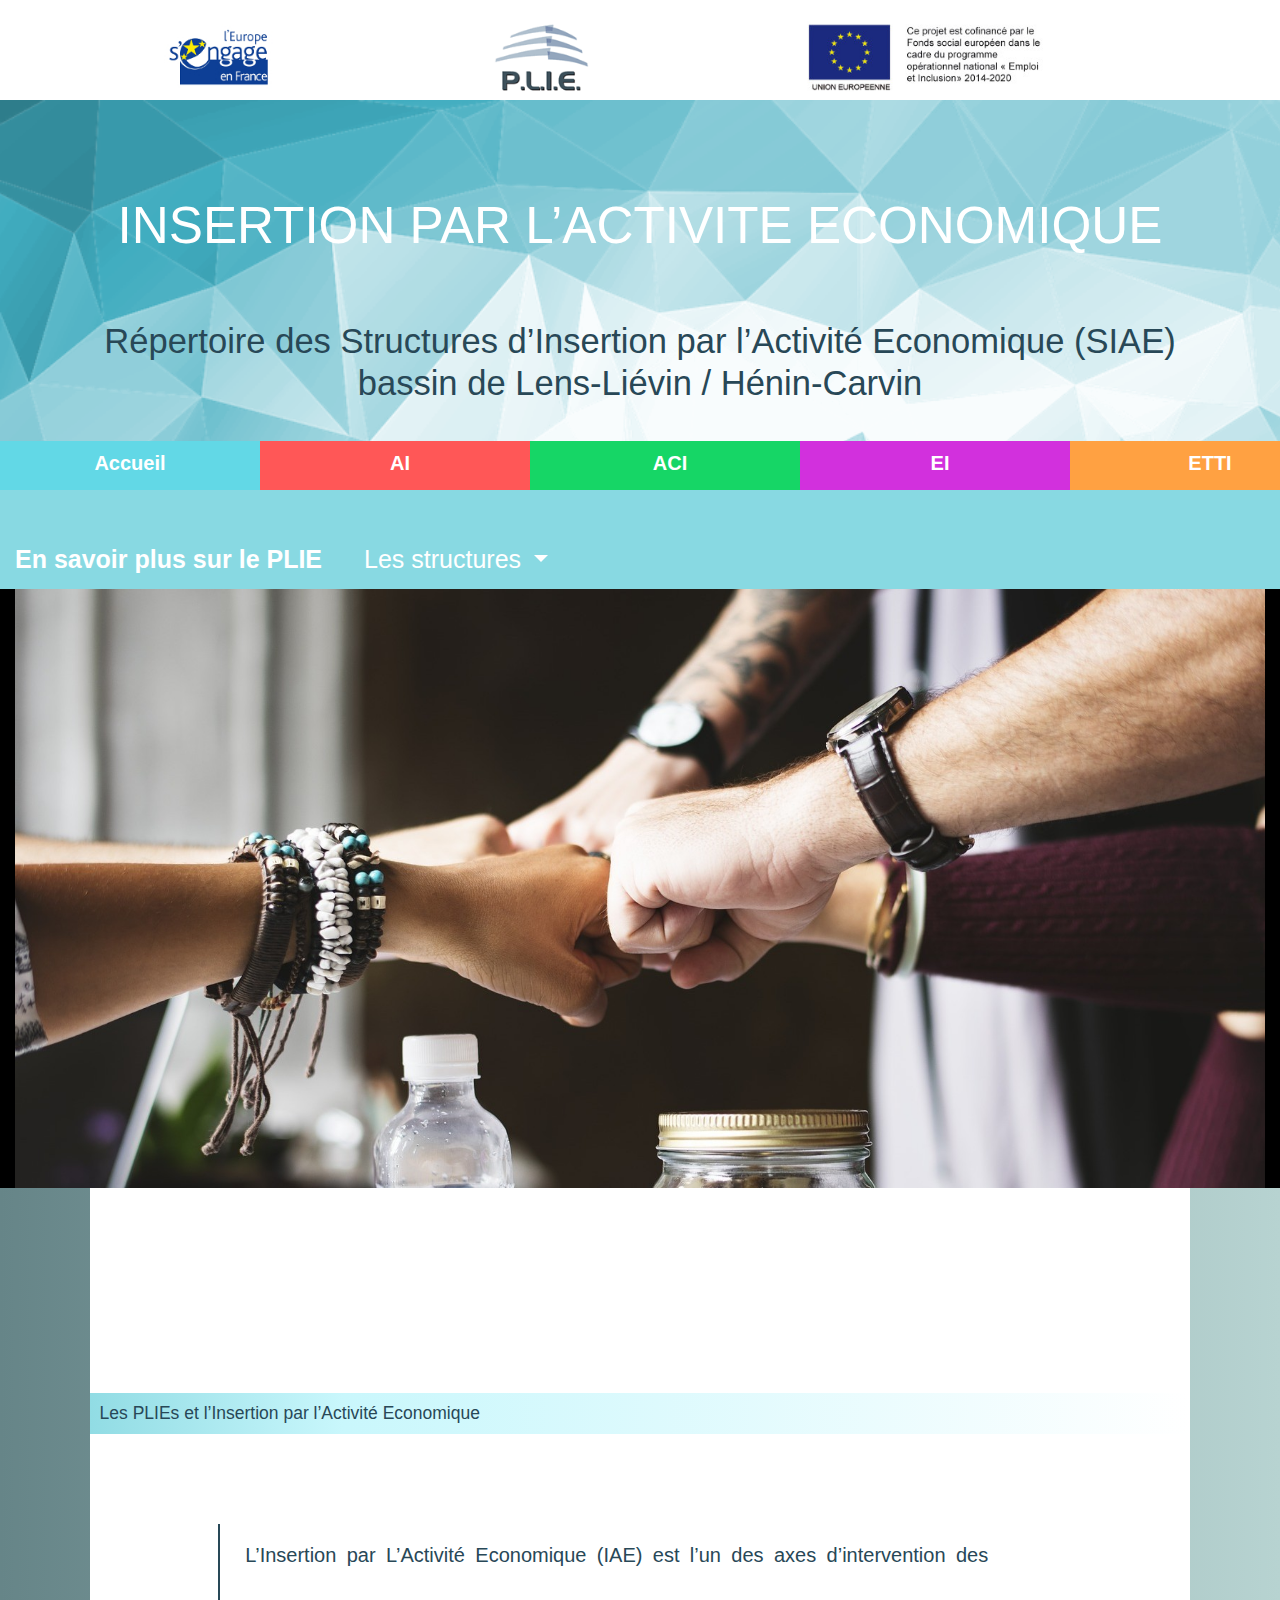
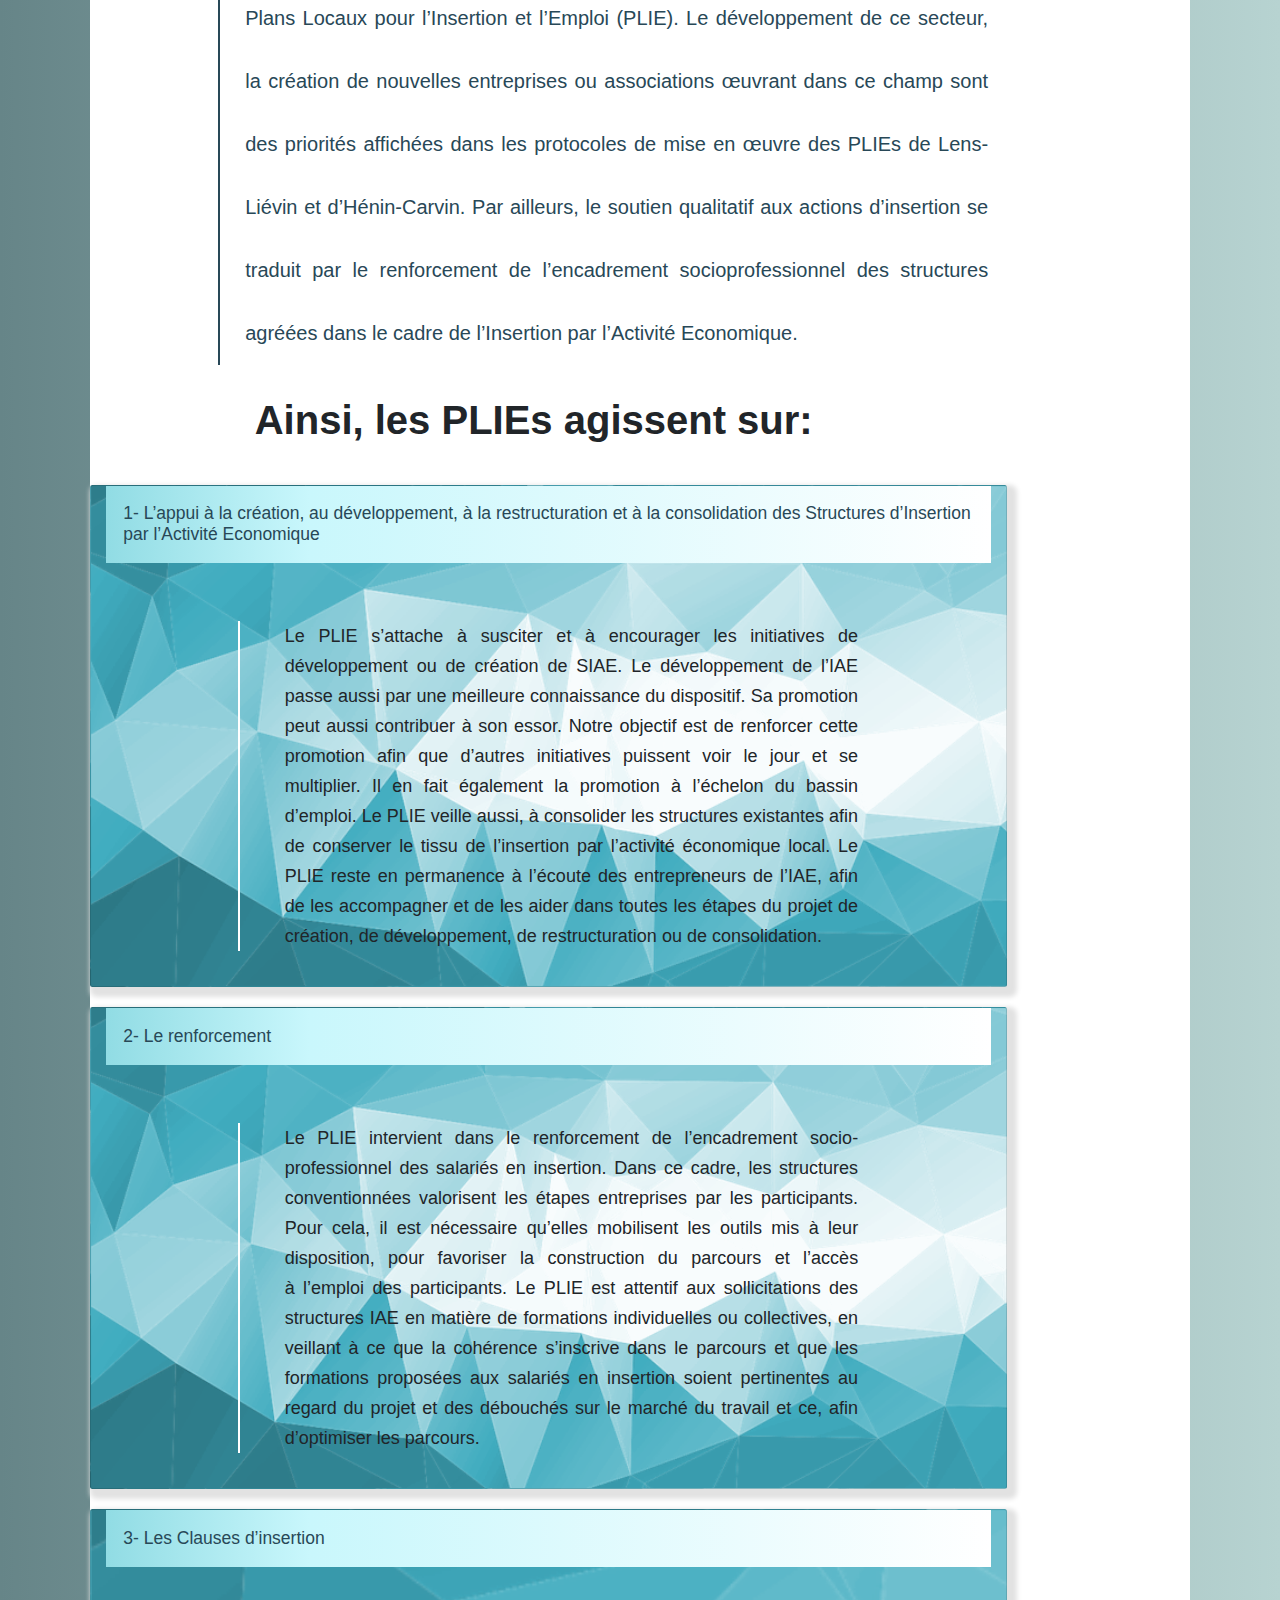
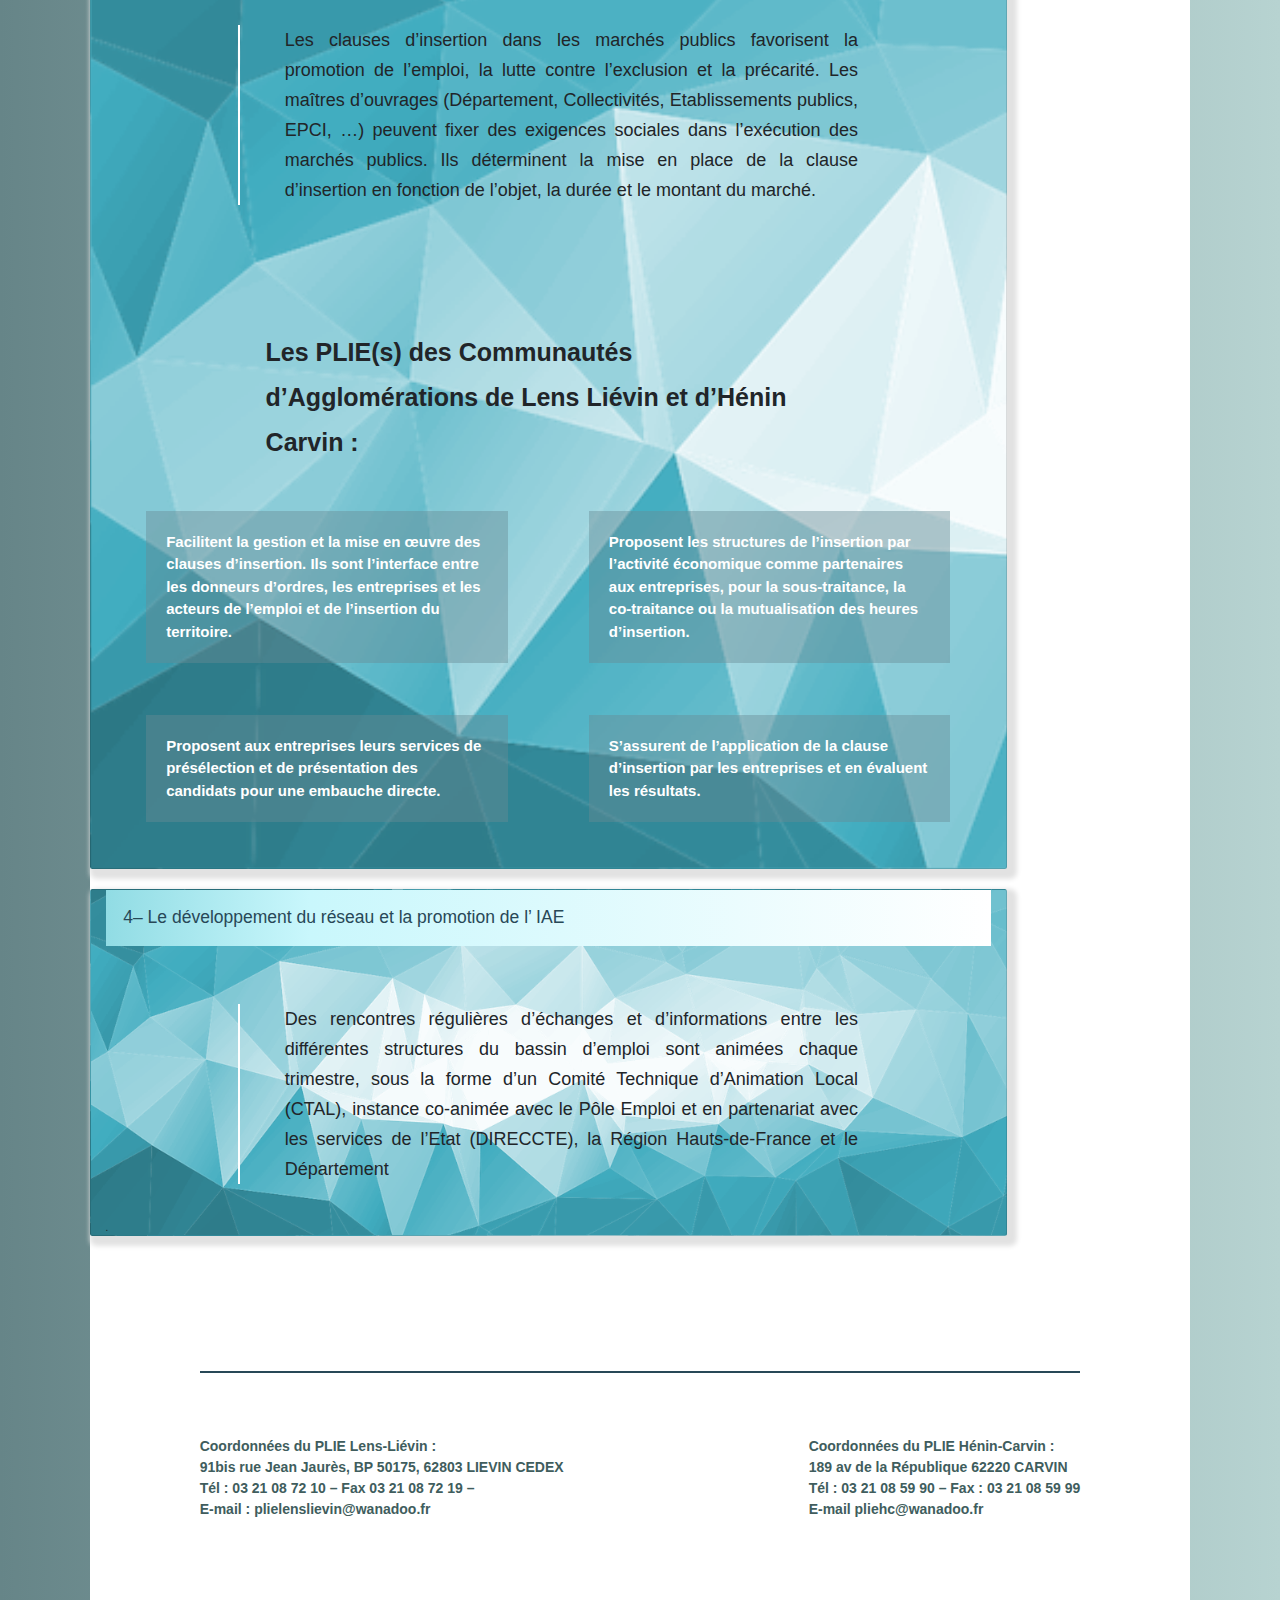
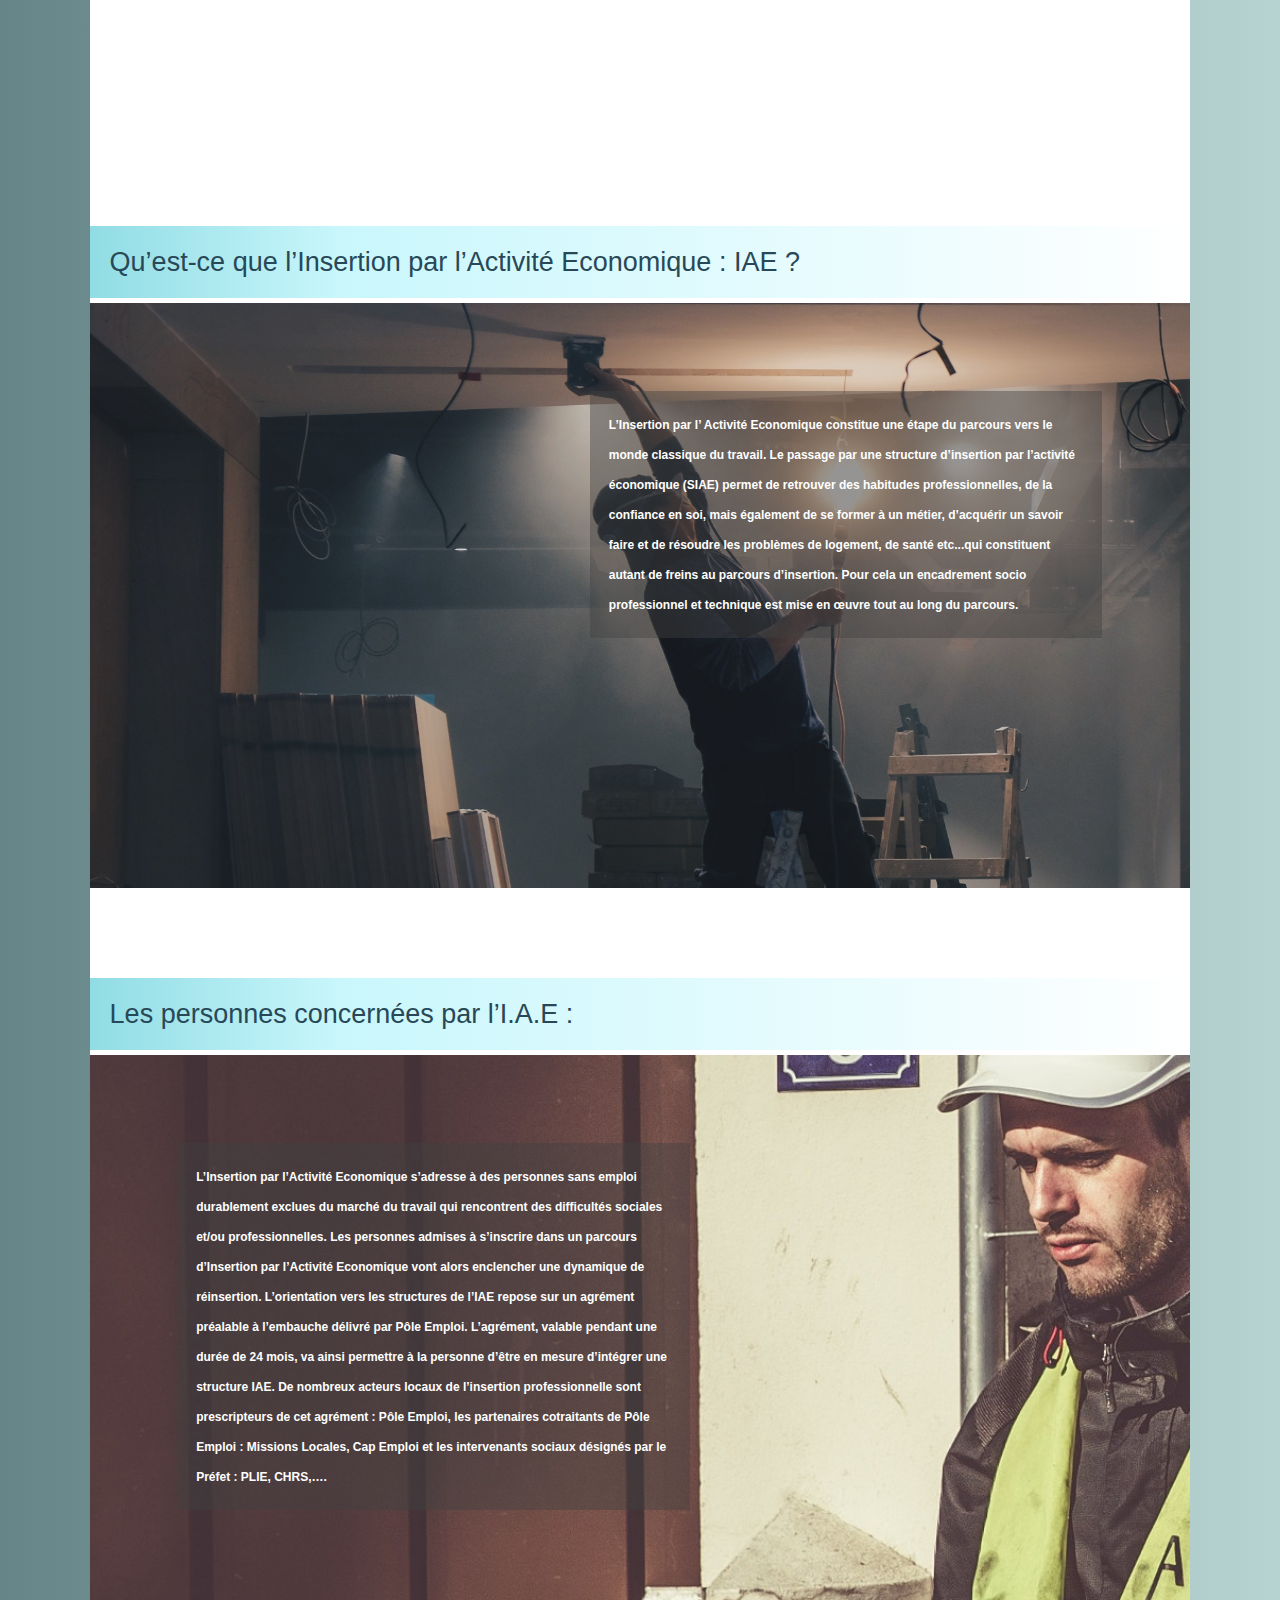
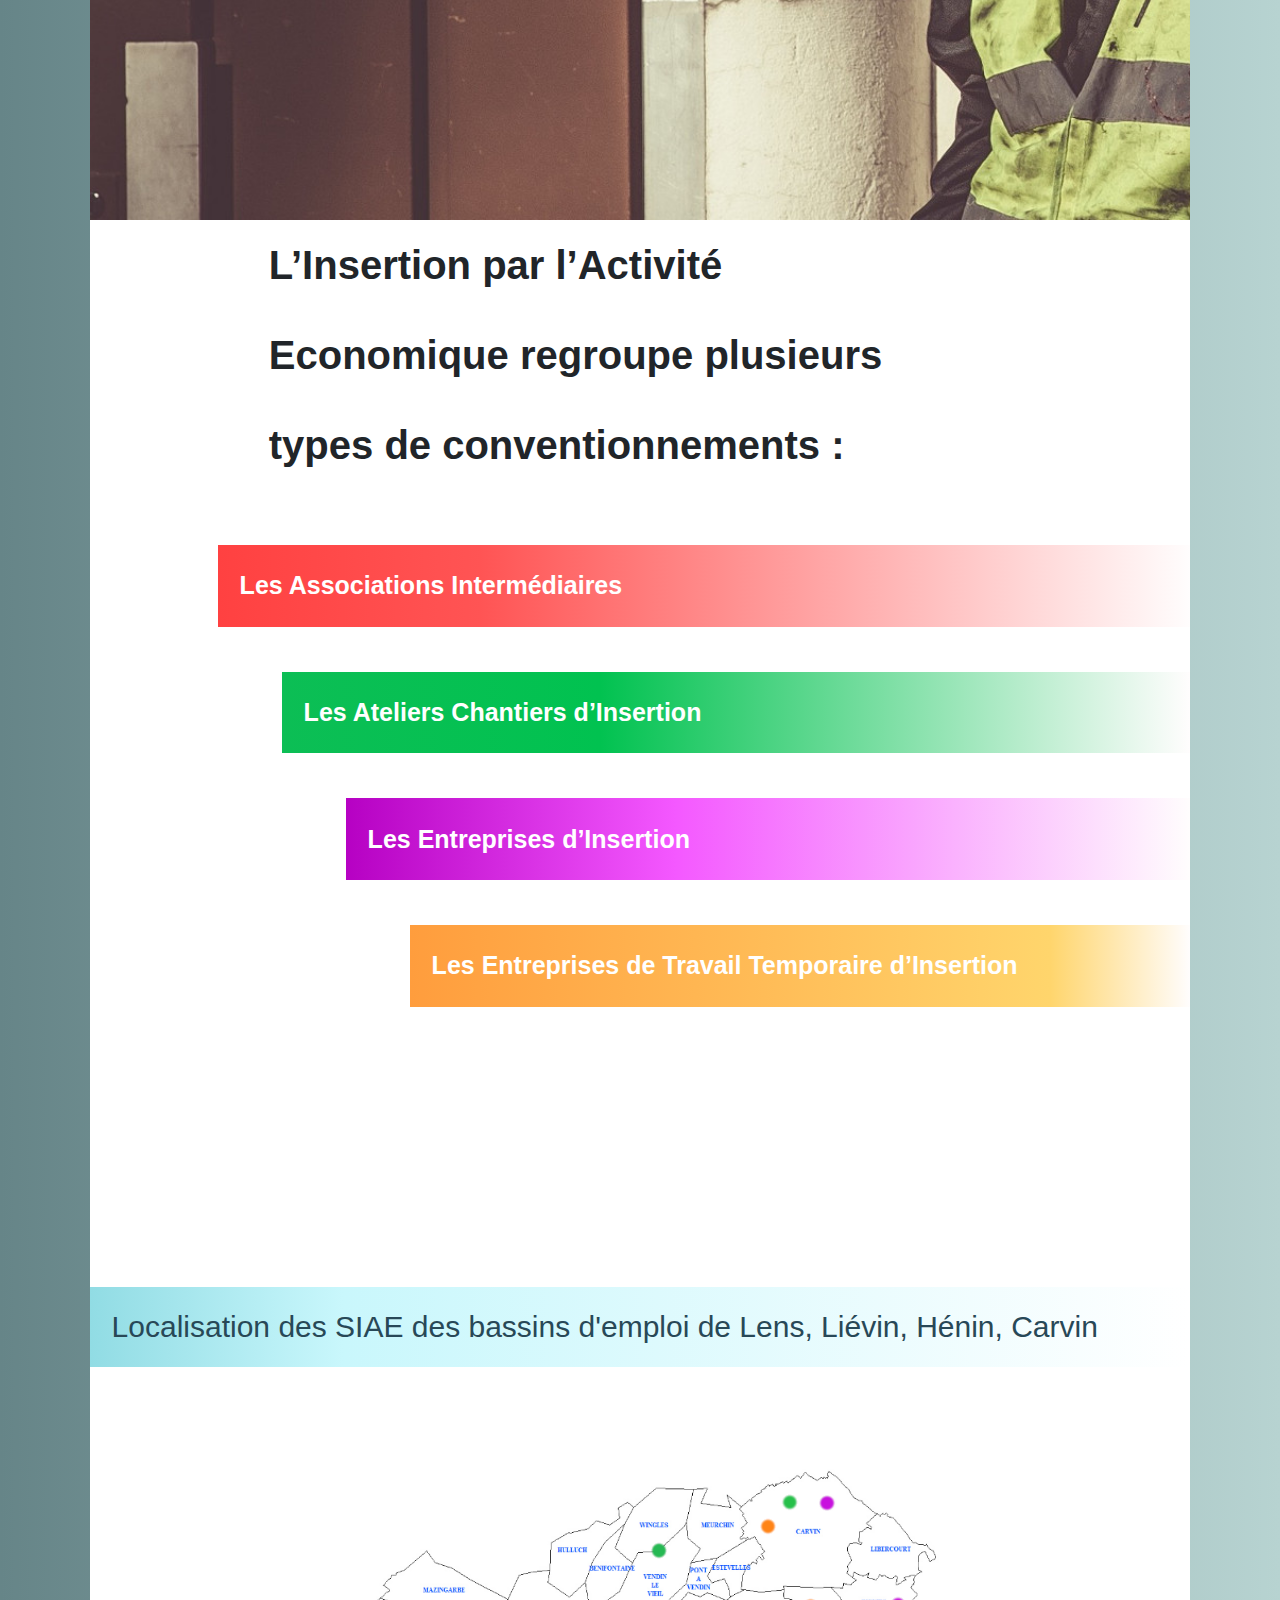
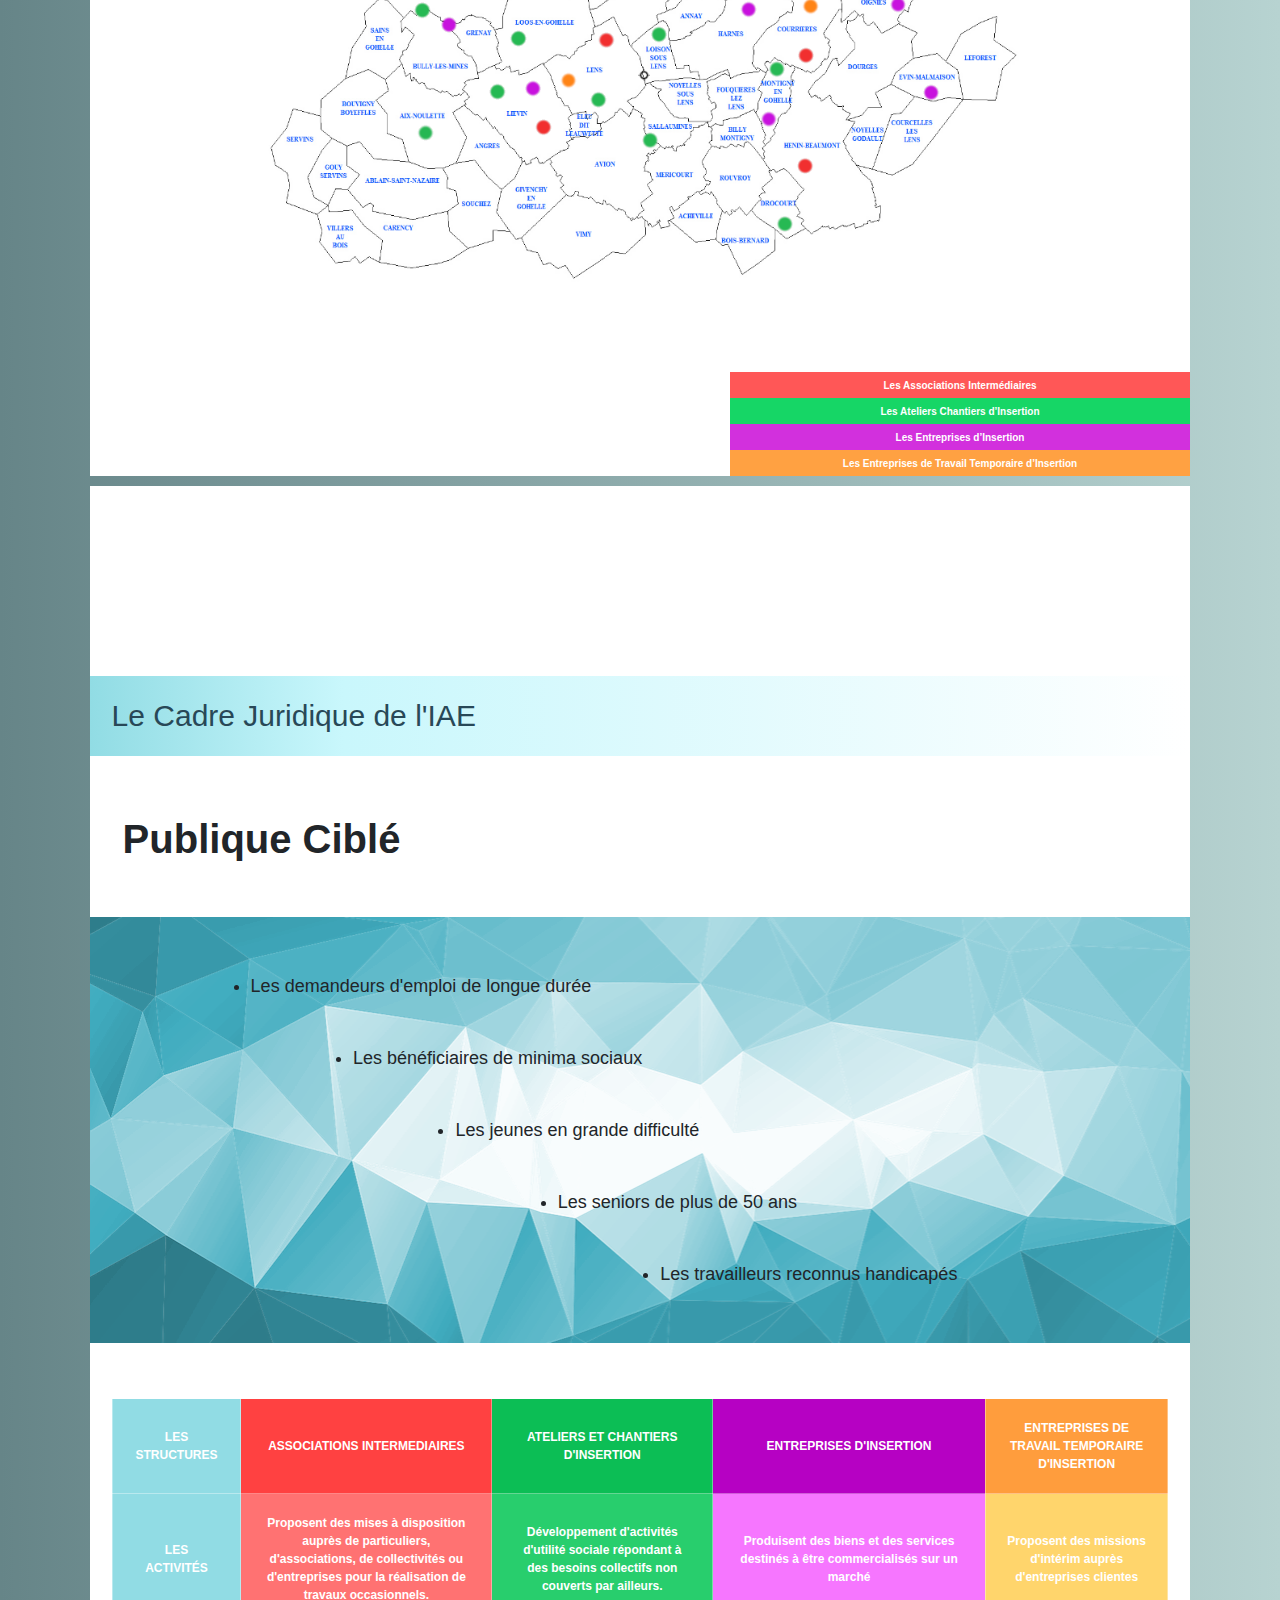
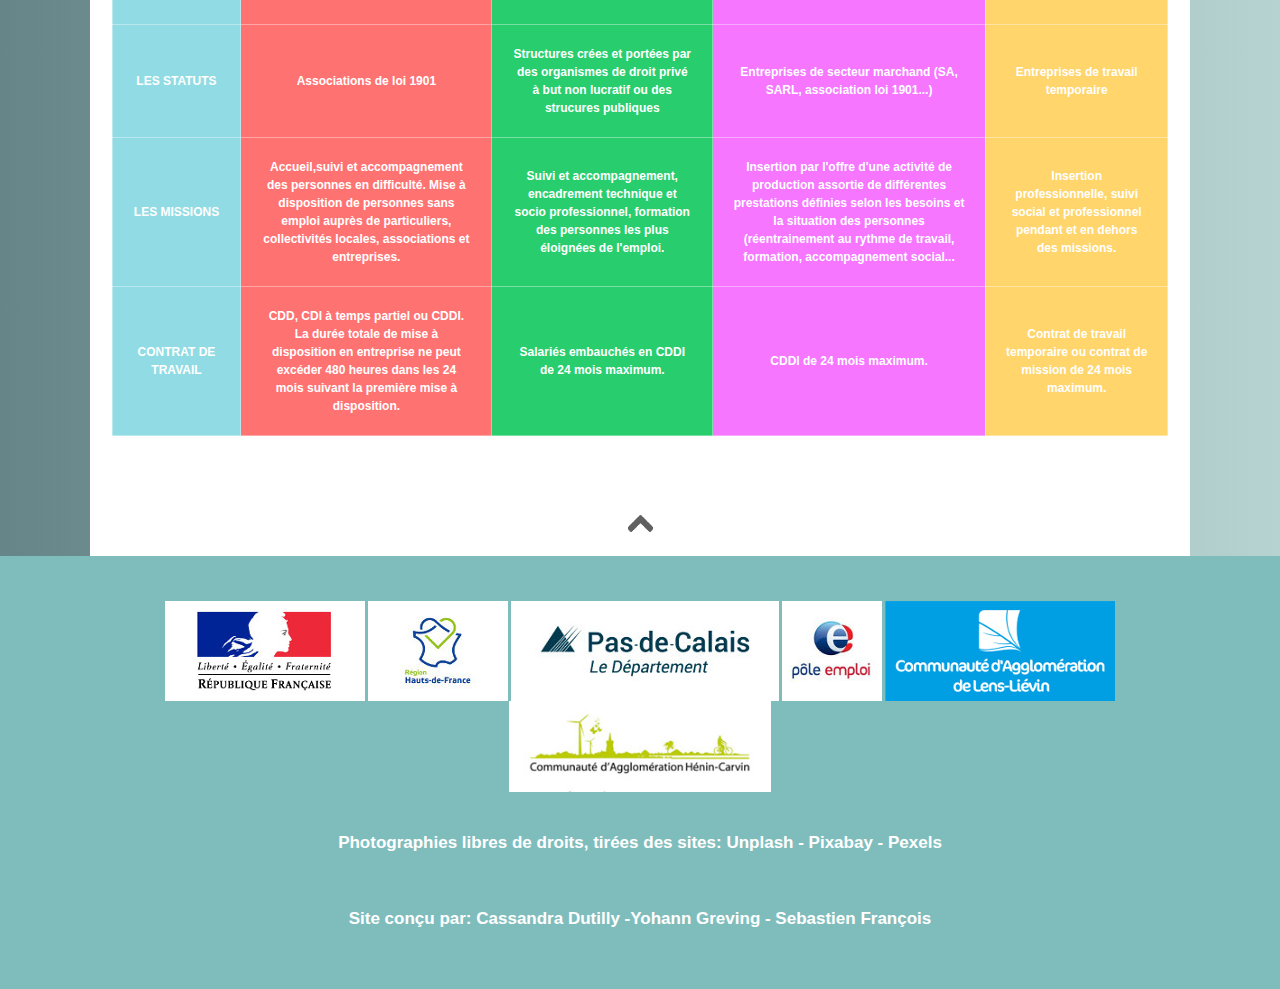
==== commit a26aad71: "encore des modifs" ====
--- a/index.html
+++ b/index.html
@@ -46,16 +46,16 @@
             <div class="collapse navbar-collapse" id="navbarNavDropdown">
               <ul class="navbar-nav">
                 <li class="nav-item active">
-                  <a class="nav-link" href="#"><span class="question">En savoir plus sur le le PLIE</span><span class="sr-only">(current)</span></a>
+                  <a class="nav-link" href="#first-title"><span class="question">En savoir plus sur le PLIE</span><span class="sr-only">(current)</span></a>
                 </li>
                 <li class="nav-item dropdown">
                   <a class="nav-link dropdown-toggle" href="#" id="navbarDropdownMenuLink" role="button" data-toggle="dropdown" aria-haspopup="true" aria-expanded="false">
                    Les structures
                   </a>
                   <div class="dropdown-menu" aria-labelledby="navbarDropdownMenuLink" style="background-color: rgb(147, 228, 253); font-size:0.8em ;">
-                    <a class="dropdown-item" href="#first-title" style="color: white" onmouseover="this.style.background='rgb(89, 216, 255)';this.style.color='white';" onmouseout="this.style.background='rgb(147, 228, 253)';this.style.color='white';">Les PLIEs et l’Insertion par l’Activité Economique</a>
-                    <a class="dropdown-item" href="#second-title" style="color: white" onmouseover="this.style.background='rgb(89, 216, 255)';this.style.color='white';" onmouseout="this.style.background='rgb(147, 228, 253)';this.style.color='white';">Qu’est-ce que l’Insertion par l’Activité Economique : IAE ? </a>
-                    <a class="dropdown-item" href="#third-title" style="color: white" onmouseover="this.style.background='rgb(89, 216, 255)';this.style.color='white';" onmouseout="this.style.background='rgb(147, 228, 253)';this.style.color='white';">Localisation des IAE de la région</a>
+                    <a class="dropdown-item" href="#second-title" style="color: white" onmouseover="this.style.background='rgb(89, 216, 255)';this.style.color='white';" onmouseout="this.style.background='rgb(147, 228, 253)';this.style.color='white';">Qu’est-ce que l’Insertion par l’Activité Economique : IAE ?</a>
+                    <a class="dropdown-item" href="#third-title" style="color: white" onmouseover="this.style.background='rgb(89, 216, 255)';this.style.color='white';" onmouseout="this.style.background='rgb(147, 228, 253)';this.style.color='white';">Localisation des IAE de la région </a>
+                    <a class="dropdown-item" href="#fourth-title" style="color: white" onmouseover="this.style.background='rgb(89, 216, 255)';this.style.color='white';" onmouseout="this.style.background='rgb(147, 228, 253)';this.style.color='white';">Le Cadre Juridique de l'IAE</a>
                   </div>
             </div>
           </nav>
@@ -69,8 +69,8 @@
 </div>
 
         <section class="general">
-          <article class="definition">
-              <h3 id="first-title" class="definition__title">Les PLIEs  et l’Insertion par l’Activité Economique</h3> 
+          <article class="definition" id="first-title" style="padding-top:115px;">
+              <h3  class="definition__title">Les PLIEs  et l’Insertion par l’Activité Economique</h3> 
       
               <p class="definition__paragraph main">
                   L’Insertion par L’Activité Economique (IAE) est l’un des axes d’intervention des Plans Locaux pour l’Insertion et l’Emploi (PLIE). 
@@ -169,8 +169,8 @@
     </section>
 
     <section class="accurate">
-      <article class="iae">
-          <h3 id="second-title" class="iae__title">
+      <article class="iae" id="second-title" style="padding-top:105px;">
+          <h3  class="iae__title">
               Qu’est-ce que l’Insertion par l’Activité Economique : IAE ? 
           </h3>
 
@@ -207,7 +207,7 @@
           
       </article>
 
-      <article class="localisation">
+      <article class="localisation" id="third-title" style="padding-top:100px;">
           <h3 class="accueil-h3" class="localisation__title">Localisation des SIAE  des bassins d'emploi de Lens, Liévin, Hénin, Carvin</h3>
           <a href="img/carte_iae.png"><img class="localisation__img" src="img/carte_iae.png" alt="carte des IAE de la communauté de Lens/Liévin"></a>
 
@@ -221,8 +221,8 @@
       </article>
 </section>
 
-<section>
-  <article class="juri">
+<section >
+  <article class="juri" id="fourth-title" style="padding-top:100px;">
     <h3 class="accueil-h3">Le Cadre Juridique de l'IAE</h3>
       <p class="emphasis">Publique Ciblé</p>
       <ul class="juri_list">
--- a/style.css
+++ b/style.css
@@ -112,6 +112,7 @@
 .header_logos
 {
     padding-top: 2vh;
+    flex-wrap: unset!important;
 }
 
 
@@ -119,8 +120,8 @@
 .menu
 {
     position: absolute;
-    top: 1.5vh;
-    left: 22.7vw;
+    top: 0.5vh;
+    left: 16.7vw;
     display: flex;
     flex-direction: row;
     font-size: 1.5rem;
@@ -132,14 +133,20 @@
     font-size: 1.2em;
     text-decoration: none;
     color: whitesmoke;
+    border-top: 5px solid rgba(243, 235, 235, 0.5);
+    border-bottom: 5px solid rgba(243, 235, 235, 0.5);
+    font-weight: bolder;
+    padding-top: 2px;
+    
 }
 
 .butn
 {
-padding-left:5vw;
+padding-left: 5vw;
 padding-right: 5vw;
 transition-property: font-size;
-transition-duration: 0.4s;    
+transition-duration: 0.4s;
+font-weight: bolder;    
 }
 .collapse
 {
@@ -148,6 +155,9 @@
 #navbarDropdownMenuLink{
     color:white;
 }
+#navbarDropdownMenuLink:hover{
+    border-bottom:3px solid whitesmoke;
+}
 .orange
 {
     background-color: rgb(255, 172, 89);
@@ -182,6 +192,7 @@
     background-color:rgb(22, 214, 102);
     margin-left: -10px;
     text-align: center;
+    
 }
 
 .ai {
@@ -189,6 +200,7 @@
     margin-left: -10px;
     text-align: center;
     background-color:rgb(255, 87, 87);
+   
 
 }
 
@@ -198,6 +210,7 @@
     margin-left: -10px;
     text-align: center;
     background-color:rgb(210, 48, 221);
+   
 }
 
 .etti 
@@ -206,6 +219,7 @@
     margin-left: -10px;
     text-align: center;
     background-color:  rgb(255, 161, 66);
+    
 }
 
 .question
@@ -220,6 +234,7 @@
 .question:hover
 {
     color: rgba(0, 0, 0, 0.541);
+    border-bottom: 3px solid rgba(0, 0, 0, 0.541);
 }
 
 /*************texte**********/
@@ -274,7 +289,301 @@
 {
     width: 22%;
 }
-
+/*****LES 4 PAGES ANNEXES*****/
+
+/*Couleurs de fond de page*/
+.ai_background
+{
+    background: linear-gradient(90deg, rgb(131, 84, 84) 0%, rgb(211, 183, 183) 100%);
+}
+
+.aci_background
+{
+    background: linear-gradient(90deg, rgb(102, 136, 102) 0%, rgb(183, 211, 190) 100%);
+}
+
+.ei_background
+{
+    background: linear-gradient(90deg, rgb(126, 102, 136) 0%, rgb(204, 183, 211) 100%);
+}
+
+.etti_background
+{
+    background: linear-gradient(90deg, rgb(136, 120, 102) 0%, rgb(211, 201, 183) 100%);
+}
+
+/*Mise en forme des titres*/
+.centered_title-red, .centered_title-green, .centered_title-purple, .centered_title-orange
+{
+    color: white;
+    font-size: 2em;
+    text-align: center;
+    padding: 2%;
+}
+
+.ai-siae_title, .aci-siae_title, .ei-siae_title, .etti-siae_title
+{
+    color: white;
+    font-size: 3em;
+    text-align: center;
+    padding: 1%;
+    margin-bottom: 10vh;
+}
+
+/*Fond des titres*/
+.centered_title-red, .ai-siae_title
+{
+    background: linear-gradient(90deg, rgba(255,65,65,1) 0%, rgba(255,84,84,1) 27%, rgba(255,253,253,1) 100%);
+}
+
+.centered_title-green, .aci-siae_title
+{
+    background: linear-gradient(90deg, rgba(12,190,85,1) 0%, rgba(1,194,80,1) 35%, rgba(255,253,253,1) 100%);
+}
+
+.centered_title-purple, .ei-siae_title
+{
+    background: linear-gradient(90deg, rgba(182,1,195,1) 0%, rgba(244,88,255,1) 39%, rgba(255,253,253,1) 100%);
+}
+
+.centered_title-orange, .etti-siae_title
+{
+    background: linear-gradient(90deg, rgba(255,157,61,1) 0%, rgba(255,213,108,1) 82%, rgba(255,253,253,1) 100%);
+}
+
+
+/*Mise en forme des articles de présentation des siae*/
+.ai_presentation, .aci_presentation, .ei_presentation, .etti_presentation
+{
+    font-size: 1.5rem;
+    line-height: 6vh;
+}
+
+.ai_presentation 
+{
+    background: url(img/super-triangle3_red.png);
+    background-size: cover;
+}
+
+.aci_presentation 
+{
+    background: url(img/super-triangle3_green.png);
+    background-size: cover;
+}
+
+.ei_presentation 
+{
+    background: url(img/super-triangle3_purple.png);
+    background-size: cover;
+}
+
+.etti_presentation
+{
+    background: url(img/super-triangle3_orange.png);
+    background-size: cover;
+}
+
+.siae dl
+{
+    background: rgba(255, 237, 225, 0.637);
+    width: 75vw;
+    margin: 0%;
+}
+
+.ai_presentation dt
+{
+    background: rgba(255,65,65,1);
+    color: white;
+    margin-right: 3vw;
+}
+
+.aci_presentation dt
+{
+    background: rgba(12,190,85,1);
+    color: white;
+    margin-right: 3vw;
+}
+
+.ei_presentation dt
+{
+    background: rgba(182,1,195,1);
+    color: white;
+    margin-right: 3vw;
+}
+
+.etti_presentation dt
+{
+    background:rgba(255,157,61,1);
+    color: white;
+    margin-right: 3vw;
+}
+
+.ai_presentation dd
+{
+    border-left: 2px solid white; 
+    color:rgb(77, 15, 15);
+    margin-right: 3vw;
+    padding: 4%;
+}
+
+.aci_presentation dd
+{
+    border-left: 2px solid white;
+    color:  rgb(3, 70, 31);
+    margin-right: 3vw;
+    padding: 4%;
+}
+
+.ei_presentation dd
+{
+    border-left: 2px solid white;
+    color: rgb(49, 0, 53);
+    margin-right: 3vw;
+    padding: 4%;
+}
+
+.etti_presentation dd
+{
+    border-left: 2px solid white;
+    color:  rgb(87, 52, 17);
+    margin-right: 3vw;
+    padding: 4%;
+}
+
+
+
+/*Mise en forme des listes de définition*/
+dl
+{
+    padding: 5%;
+    margin: 2%;
+    font-size: 1.5rem;
+}
+
+dt
+{
+    font-variant: small-caps;
+}
+
+dd, dt
+{
+    padding-top: 1%;
+}
+
+/*Mise en forme des repertoires*/
+.ai_repertory, .aci_repertory, .ei_repertory, .etti_repertory 
+{
+    font-size: 1.2em;
+    padding-top: 0%;
+}
+
+.ai_repertory dl
+{
+    width: 75vw;
+    margin: 0px;
+}
+.aci_repertory dl 
+{
+    width: 75vw;
+    margin: 0px;
+}
+.ei_repertory dl
+{
+    width: 75vw;
+    margin: 0px;
+}
+.etti_repertory dl
+{
+    width: 75vw;
+    margin: 0px;
+}
+
+.imago
+{
+    margin: 0px;
+}
+
+
+/*Définition des paragraphes descriptifs des SIAE*/
+.ai_para, .aci_para
+{
+    text-align: center;
+    font-weight: bold;
+}
+
+.ai_para
+{
+    color: rgb(122, 1, 1);
+}
+
+.aci_para
+{
+    color: rgb(0, 87, 0);
+}
+
+/*Définition des footers*/
+
+.ai_footer
+{
+    background: rgba(255,65,65,1);
+}
+
+.aci_footer
+{
+    background: rgba(12,190,85,1);
+}
+
+.ei_footer
+{
+    background: rgba(182,1,195,1);
+}
+
+.etti_footer
+{
+    background: rgba(255,157,61,1);
+}
+
+/*Style des liens mail des répertoires*/
+
+.ai_repertory a
+{
+    color: rgba(255,65,65,1);
+}
+
+.aci_repertory a
+{
+    color: rgba(12,190,85,1);
+}
+
+.ei_repertory a
+{
+    color: rgba(182,1,195,1);
+}
+
+.etti_repertory a
+{
+    color: rgba(255,157,61,1);
+}
+
+.ai_repertory a:hover
+{
+    color: rgb(136, 32, 32);
+}
+
+.aci_repertory a:hover
+{
+    color:  rgb(8, 119, 52);
+}
+
+.ei_repertory a:hover
+{
+    color: rgb(94, 7, 100);
+}
+
+.etti_repertory a:hover
+{
+    color:  rgb(144, 89, 33);  
+}
 
 /***************responsive menu*********************/
 @media screen and (min-width: 768px){
@@ -316,7 +625,7 @@
      }
 
      .butn{
-         padding-top: 1px;
+         padding-top: 7px;
          width: 280px;
     }
 
@@ -458,8 +767,6 @@
 {
     font-size: 4rem;
     margin: auto;
-    margin-top: 15vh;
-    margin-bottom: 30px; 
     line-height: 10vh;
     font-weight: bold;
 }
@@ -828,300 +1135,4 @@
 {
     width: 40vw;
 }
-
-/*****LES 4 PAGES ANNEXES*****/
-
-/*Couleurs de fond de page*/
-.ai_background
-{
-    background: linear-gradient(90deg, rgb(131, 84, 84) 0%, rgb(211, 183, 183) 100%);
-}
-
-.aci_background
-{
-    background: linear-gradient(90deg, rgb(102, 136, 102) 0%, rgb(183, 211, 190) 100%);
-}
-
-.ei_background
-{
-    background: linear-gradient(90deg, rgb(126, 102, 136) 0%, rgb(204, 183, 211) 100%);
-}
-
-.etti_background
-{
-    background: linear-gradient(90deg, rgb(136, 120, 102) 0%, rgb(211, 201, 183) 100%);
-}
-
-/*Mise en forme des titres*/
-.centered_title-red, .centered_title-green, .centered_title-purple, .centered_title-orange
-{
-    color: white;
-    font-size: 4em;
-    text-align: center;
-    padding: 2%;
-}
-
-.ai-siae_title, .aci-siae_title, .ei-siae_title, .etti-siae_title
-{
-    color: white;
-    font-size: 3em;
-    text-align: center;
-    padding: 1%;
-    margin-bottom: 10vh;
-}
-
-/*Fond des titres*/
-.centered_title-red, .ai-siae_title
-{
-    background: linear-gradient(90deg, rgba(255,65,65,1) 0%, rgba(255,84,84,1) 27%, rgba(255,253,253,1) 100%);
-}
-
-.centered_title-green, .aci-siae_title
-{
-    background: linear-gradient(90deg, rgba(12,190,85,1) 0%, rgba(1,194,80,1) 35%, rgba(255,253,253,1) 100%);
-}
-
-.centered_title-purple, .ei-siae_title
-{
-    background: linear-gradient(90deg, rgba(182,1,195,1) 0%, rgba(244,88,255,1) 39%, rgba(255,253,253,1) 100%);
-}
-
-.centered_title-orange, .etti-siae_title
-{
-    background: linear-gradient(90deg, rgba(255,157,61,1) 0%, rgba(255,213,108,1) 82%, rgba(255,253,253,1) 100%);
-}
-
-
-/*Mise en forme des articles de présentation des siae*/
-.ai_presentation, .aci_presentation, .ei_presentation, .etti_presentation
-{
-    font-size: 1.5rem;
-    line-height: 6vh;
-}
-
-.ai_presentation 
-{
-    background: url(img/super-triangle3_red.png);
-    background-size: cover;
-}
-
-.aci_presentation 
-{
-    background: url(img/super-triangle3_green.png);
-    background-size: cover;
-}
-
-.ei_presentation 
-{
-    background: url(img/super-triangle3_purple.png);
-    background-size: cover;
-}
-
-.etti_presentation
-{
-    background: url(img/super-triangle3_orange.png);
-    background-size: cover;
-}
-
-.siae dl
-{
-    background: rgba(255, 237, 225, 0.637);
-    width: 75vw;
-    margin: 0%;
-}
-
-.ai_presentation dt
-{
-    background: rgba(255,65,65,1);
-    color: white;
-    margin-right: 3vw;
-}
-
-.aci_presentation dt
-{
-    background: rgba(12,190,85,1);
-    color: white;
-    margin-right: 3vw;
-}
-
-.ei_presentation dt
-{
-    background: rgba(182,1,195,1);
-    color: white;
-    margin-right: 3vw;
-}
-
-.etti_presentation dt
-{
-    background:rgba(255,157,61,1);
-    color: white;
-    margin-right: 3vw;
-}
-
-.ai_presentation dd
-{
-    border-left: 2px solid white; 
-    color:rgb(77, 15, 15);
-    margin-right: 3vw;
-    padding: 4%;
-}
-
-.aci_presentation dd
-{
-    border-left: 2px solid white;
-    color:  rgb(3, 70, 31);
-    margin-right: 3vw;
-    padding: 4%;
-}
-
-.ei_presentation dd
-{
-    border-left: 2px solid white;
-    color: rgb(49, 0, 53);
-    margin-right: 3vw;
-    padding: 4%;
-}
-
-.etti_presentation dd
-{
-    border-left: 2px solid white;
-    color:  rgb(87, 52, 17);
-    margin-right: 3vw;
-    padding: 4%;
-}
-
-
-
-/*Mise en forme des listes de définition*/
-dl
-{
-    padding: 5%;
-    margin: 2%;
-    font-size: 1.5rem;
-}
-
-dt
-{
-    font-variant: small-caps;
-}
-
-dd, dt
-{
-    padding-top: 1%;
-}
-
-/*Mise en forme des repertoires*/
-.ai_repertory, .aci_repertory, .ei_repertory, .etti_repertory 
-{
-    font-size: 1.2em;
-    padding-top: 0%;
-}
-
-.ai_repertory dl
-{
-    width: 75vw;
-    margin: 0px;
-}
-.aci_repertory dl 
-{
-    width: 75vw;
-    margin: 0px;
-}
-.ei_repertory dl
-{
-    width: 75vw;
-    margin: 0px;
-}
-.etti_repertory dl
-{
-    width: 75vw;
-    margin: 0px;
-}
-
-.imago
-{
-    margin: 0px;
-}
-
-
-/*Définition des paragraphes descriptifs des SIAE*/
-.ai_para, .aci_para
-{
-    text-align: center;
-    font-weight: bold;
-}
-
-.ai_para
-{
-    color: rgb(122, 1, 1);
-}
-
-.aci_para
-{
-    color: rgb(0, 87, 0);
-}
-
-/*Définition des footers*/
-
-.ai_footer
-{
-    background: rgba(255,65,65,1);
-}
-
-.aci_footer
-{
-    background: rgba(12,190,85,1);
-}
-
-.ei_footer
-{
-    background: rgba(182,1,195,1);
-}
-
-.etti_footer
-{
-    background: rgba(255,157,61,1);
-}
-
-/*Style des liens mail des répertoires*/
-
-.ai_repertory a
-{
-    color: rgba(255,65,65,1);
-}
-
-.aci_repertory a
-{
-    color: rgba(12,190,85,1);
-}
-
-.ei_repertory a
-{
-    color: rgba(182,1,195,1);
-}
-
-.etti_repertory a
-{
-    color: rgba(255,157,61,1);
-}
-
-.ai_repertory a:hover
-{
-    color: rgb(136, 32, 32);
-}
-
-.aci_repertory a:hover
-{
-    color:  rgb(8, 119, 52);
-}
-
-.ei_repertory a:hover
-{
-    color: rgb(94, 7, 100);
-}
-
-.etti_repertory a:hover
-{
-    color:  rgb(144, 89, 33);  
-}
 }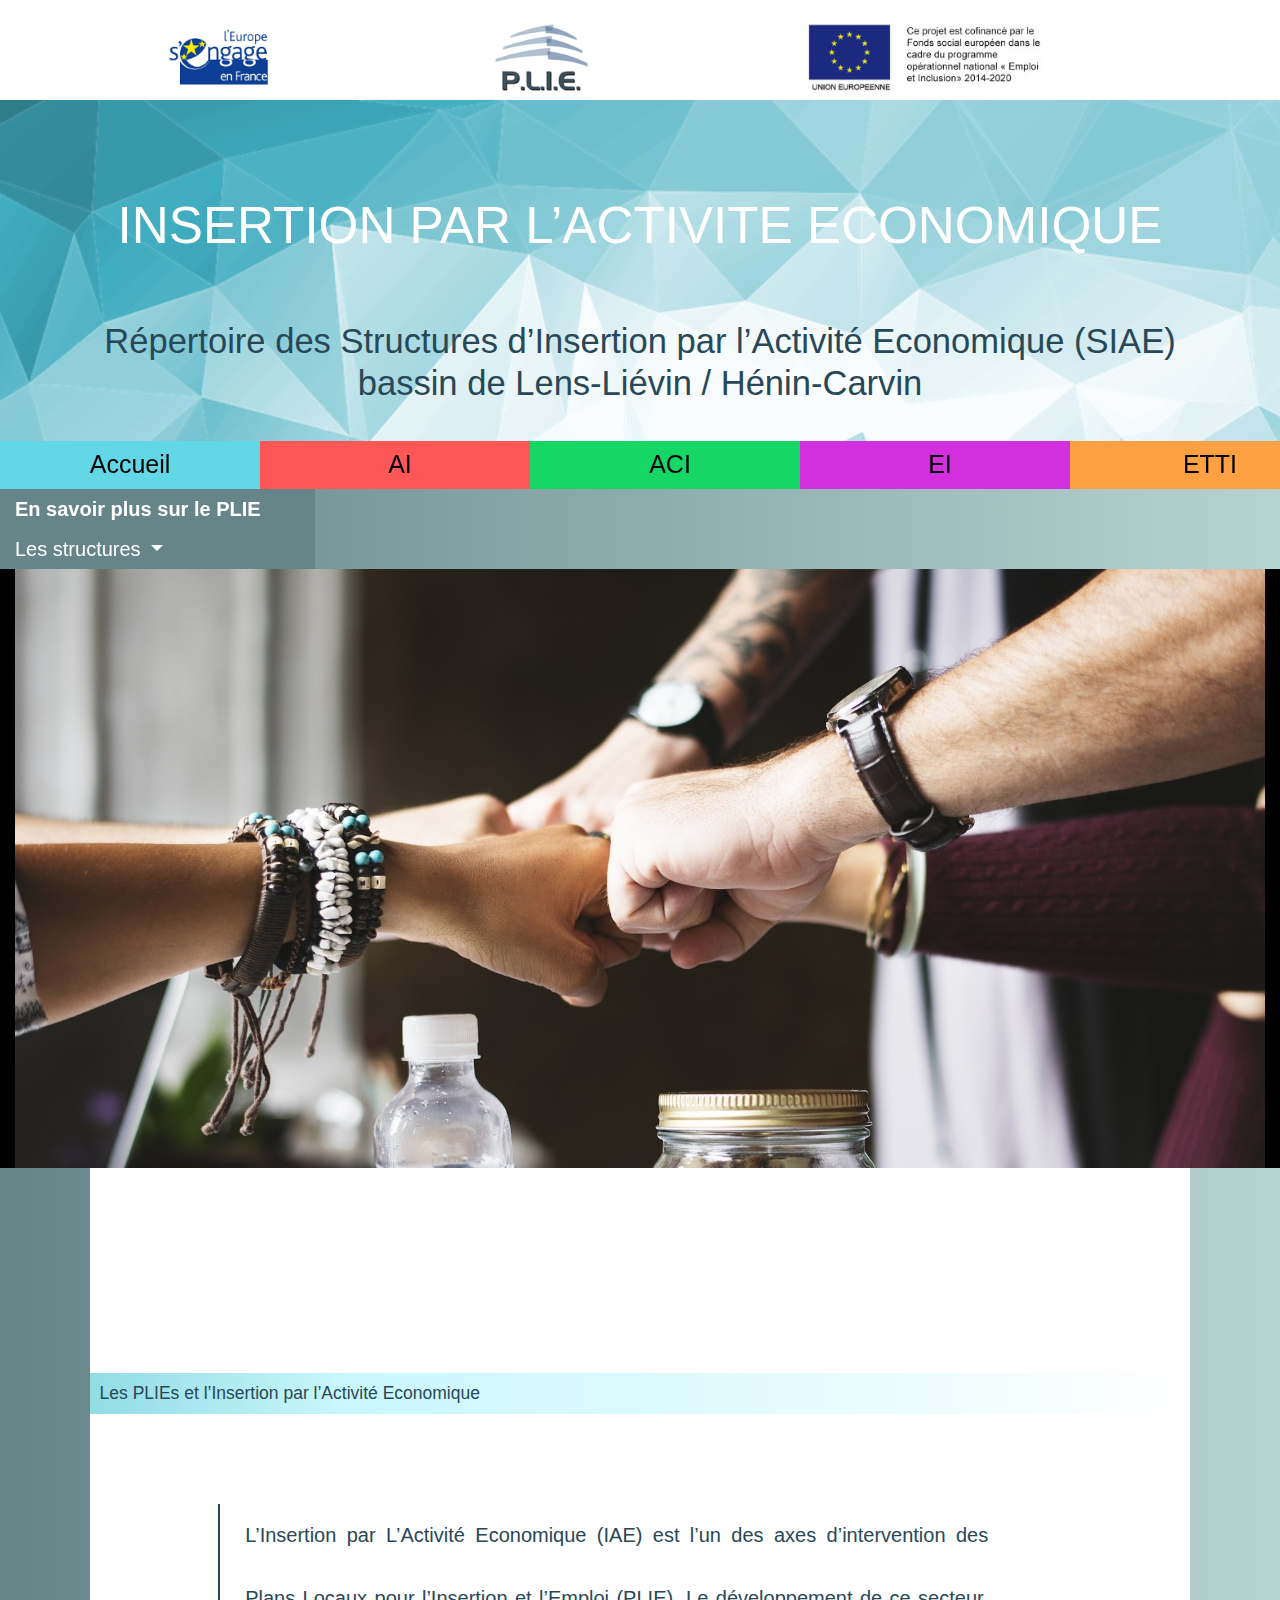
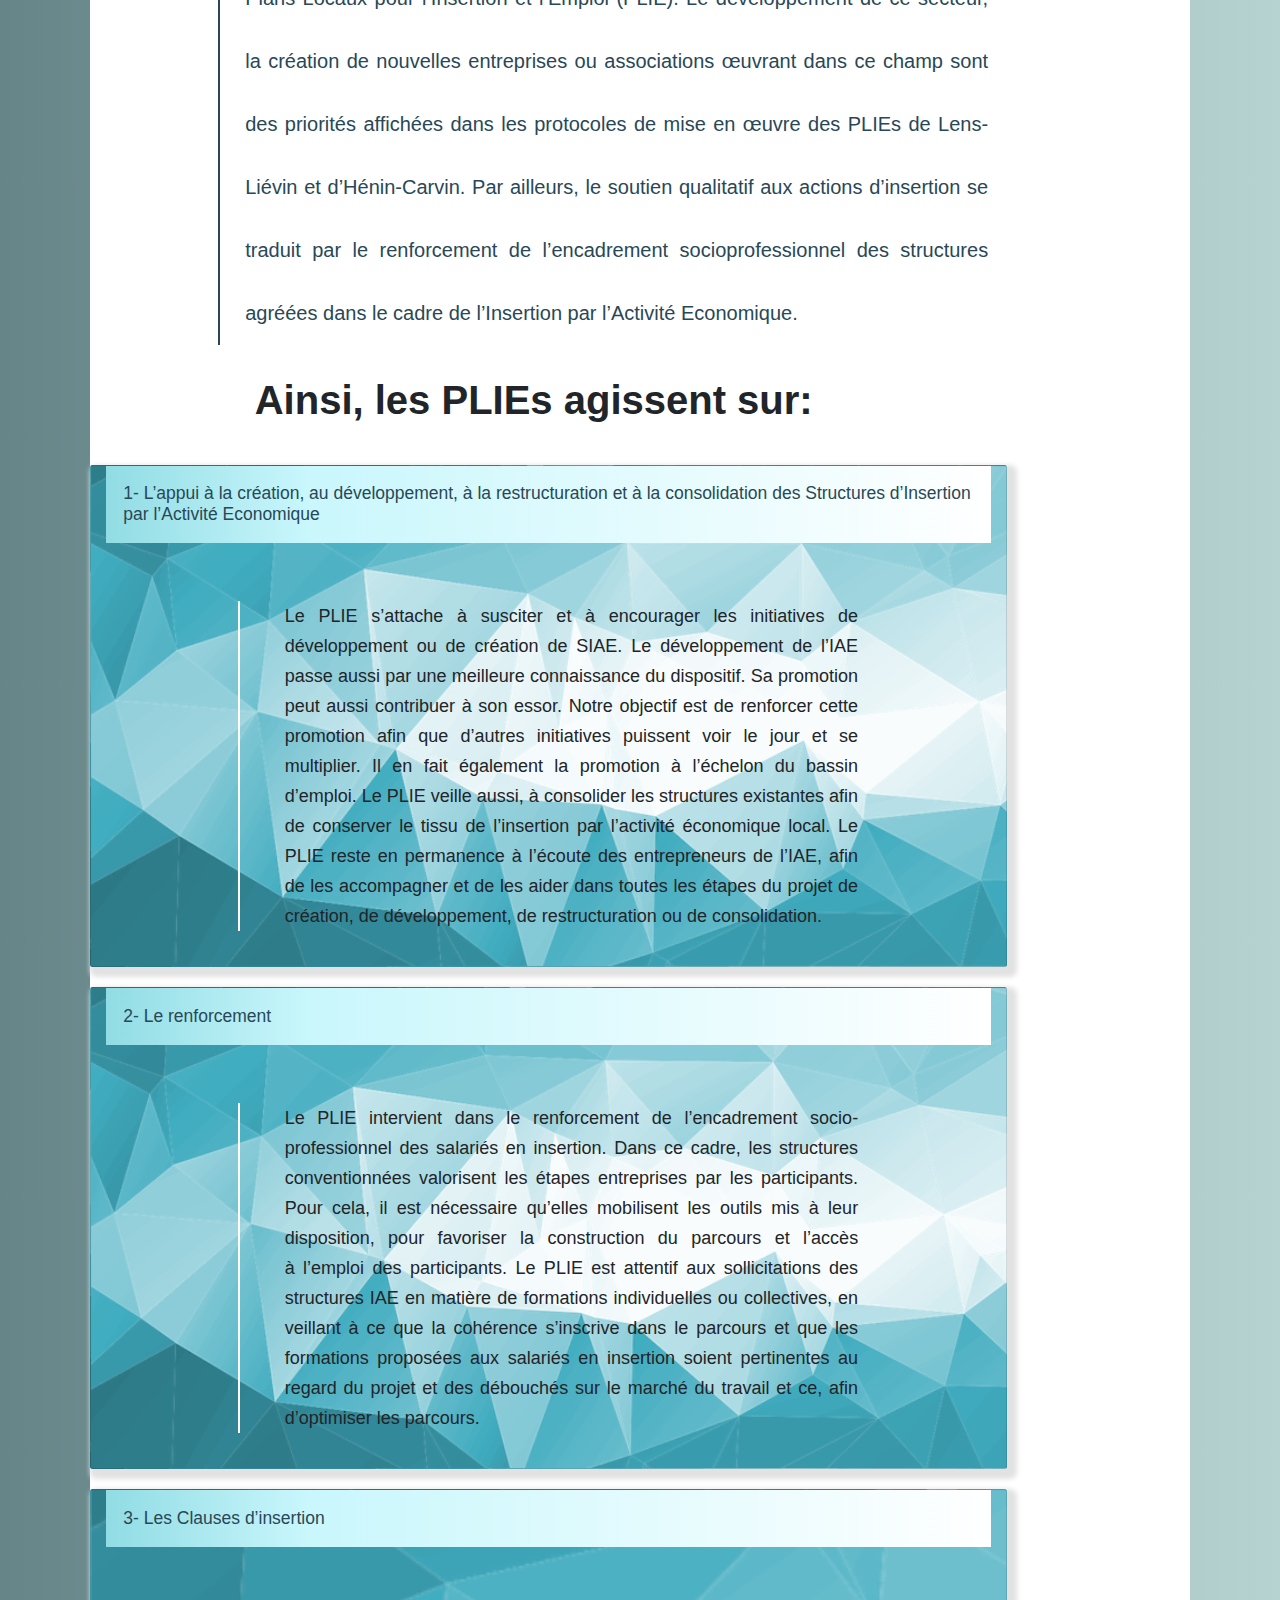
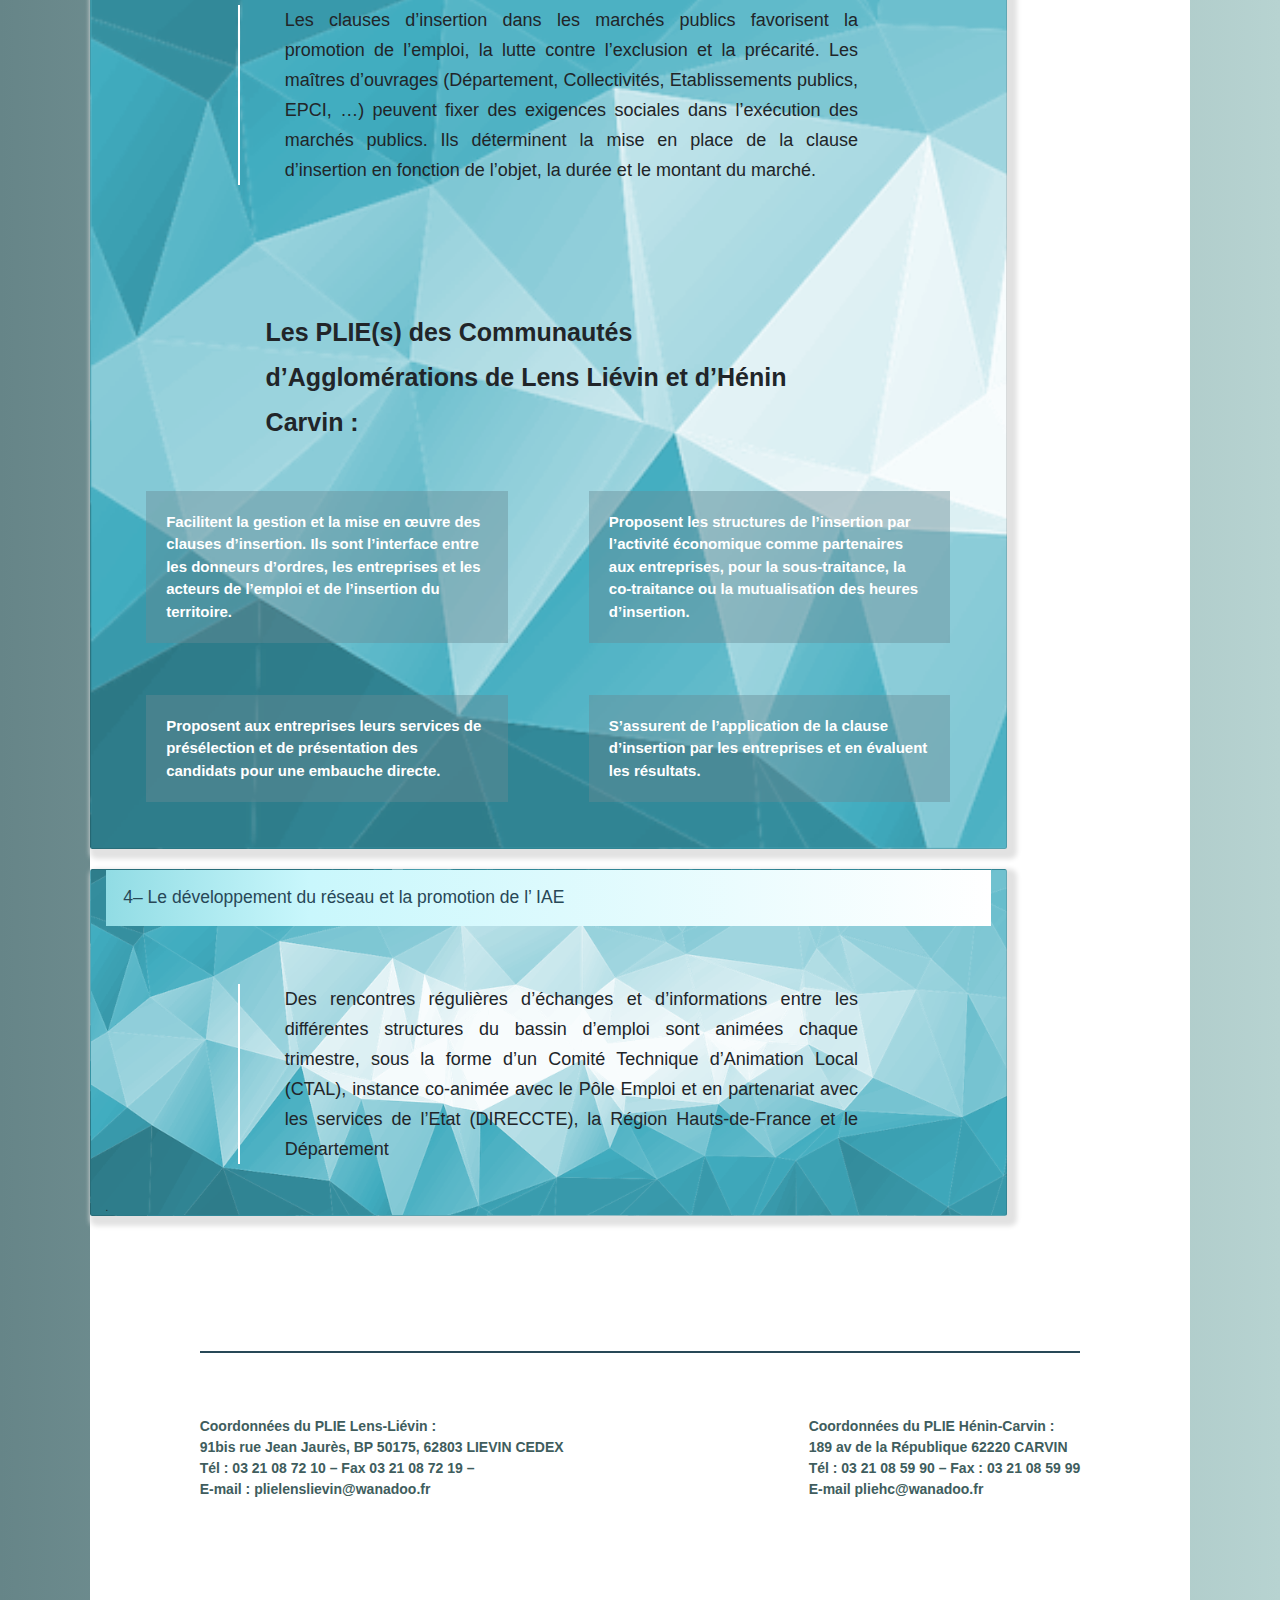
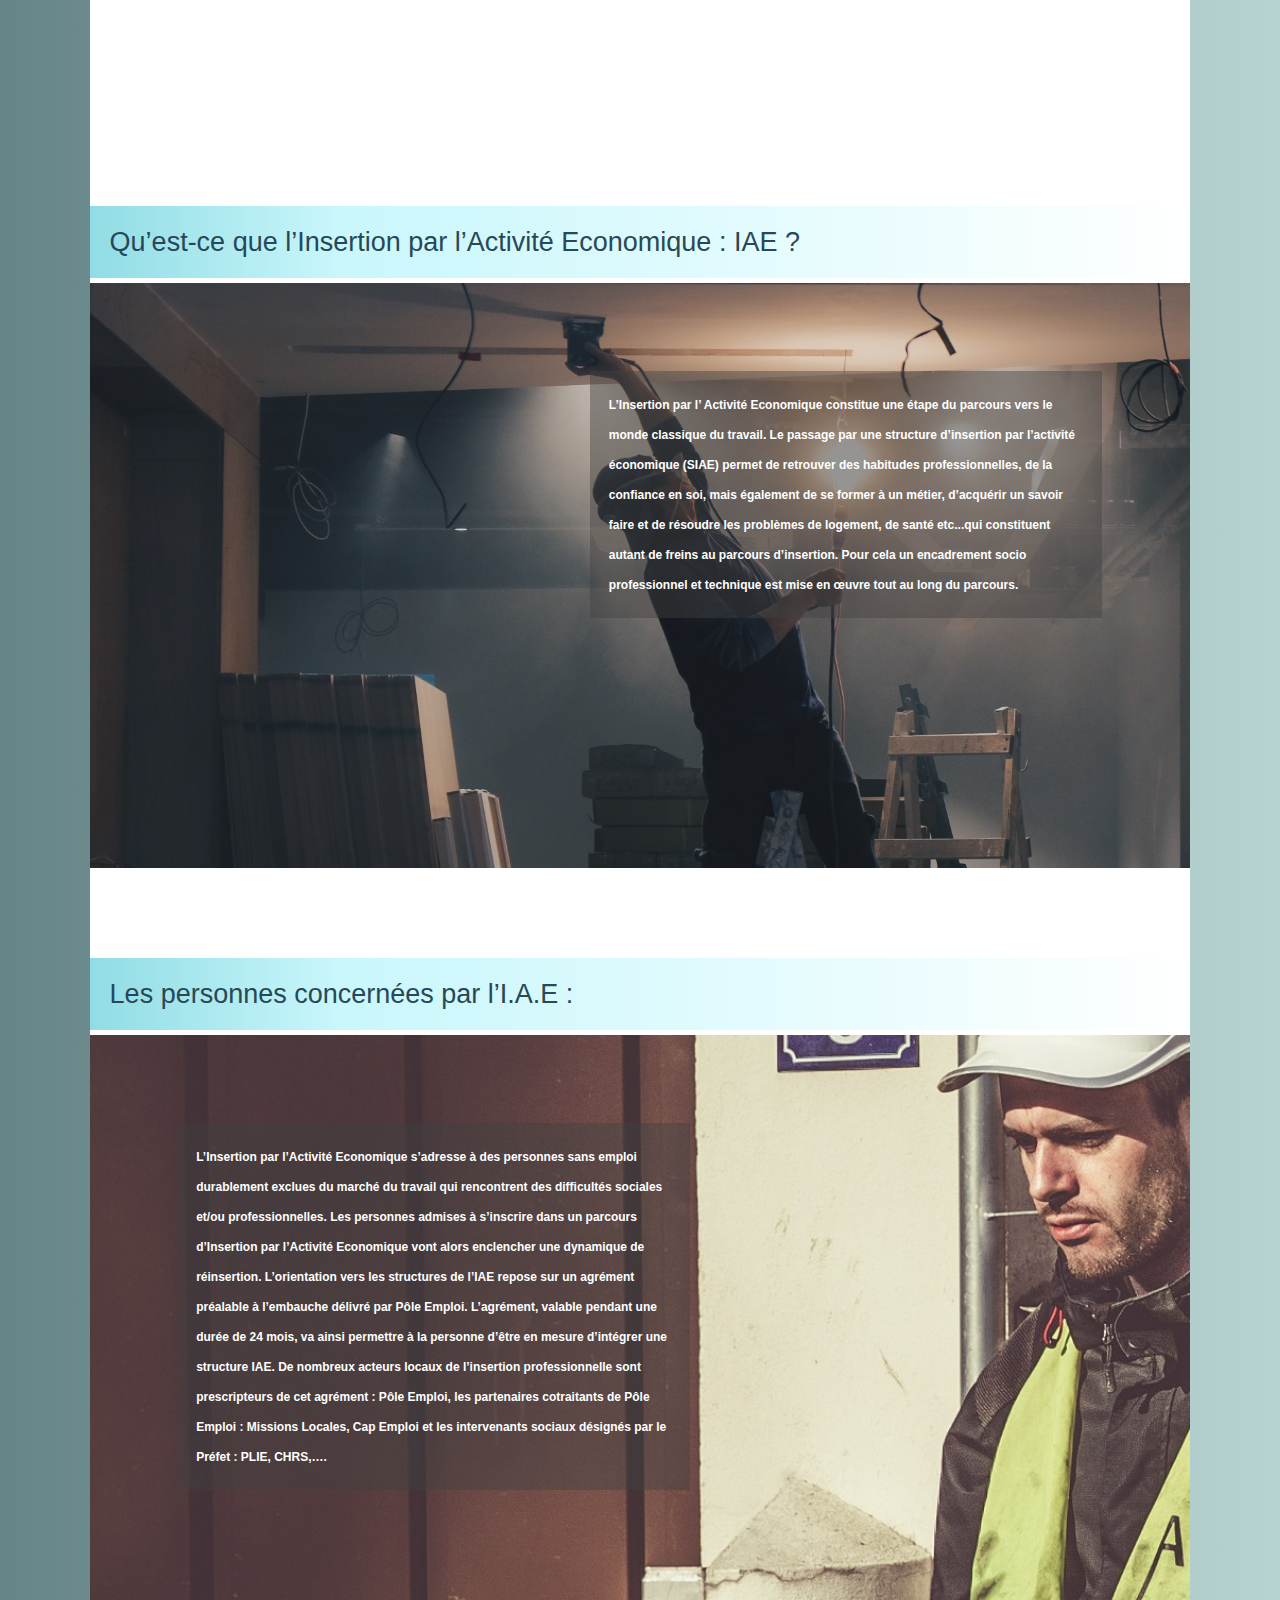
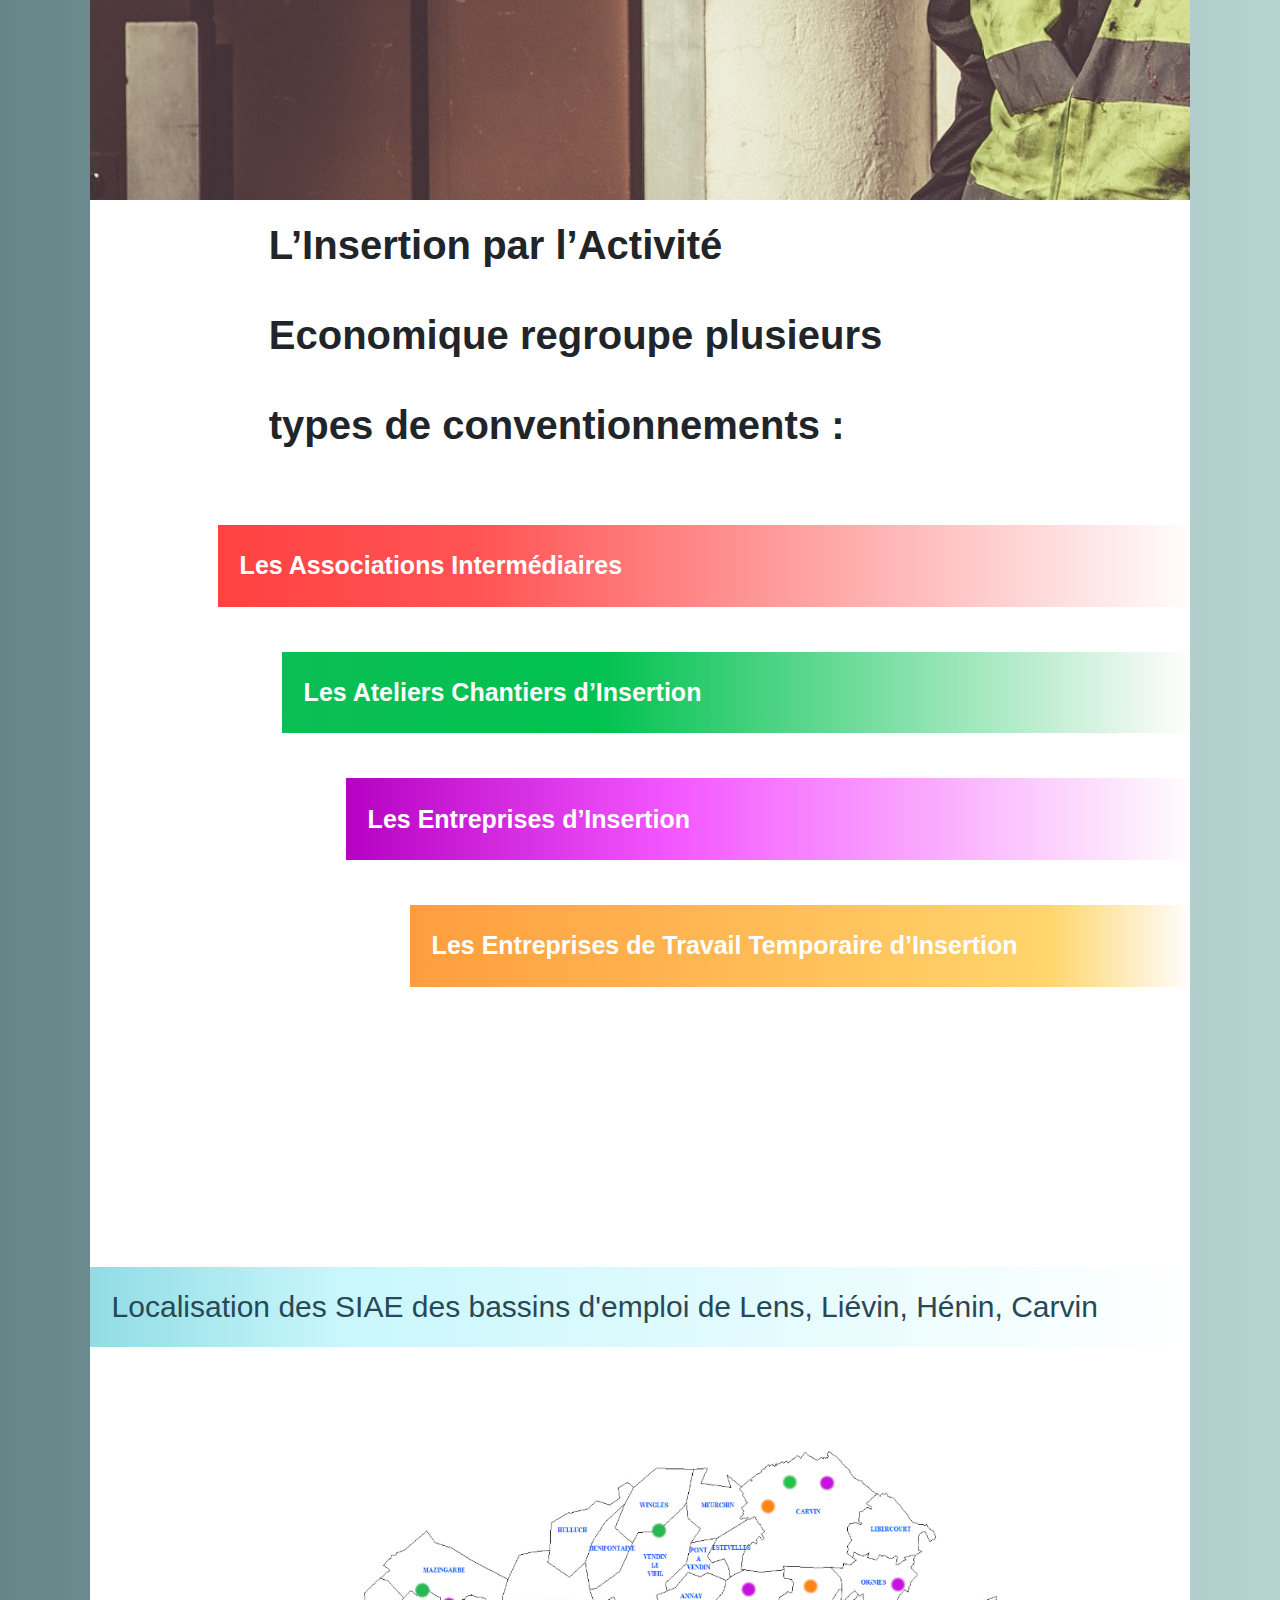
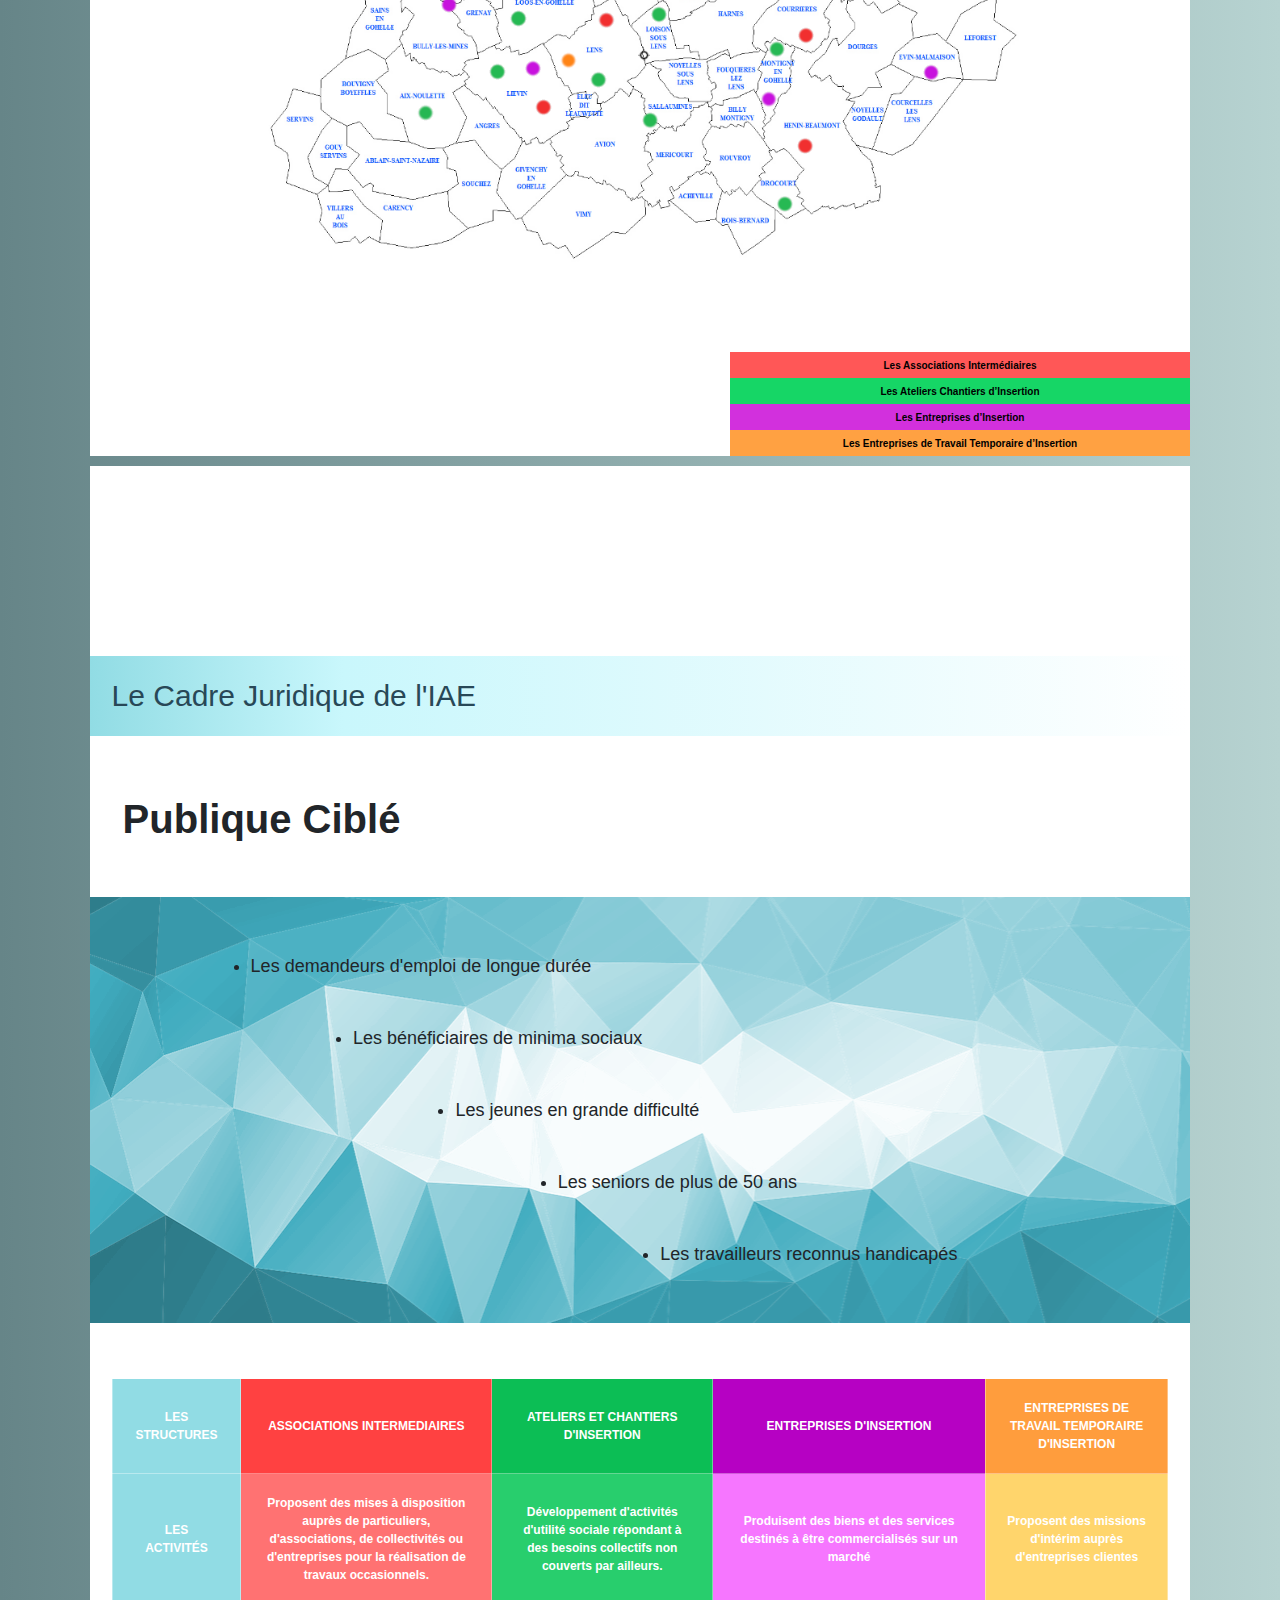
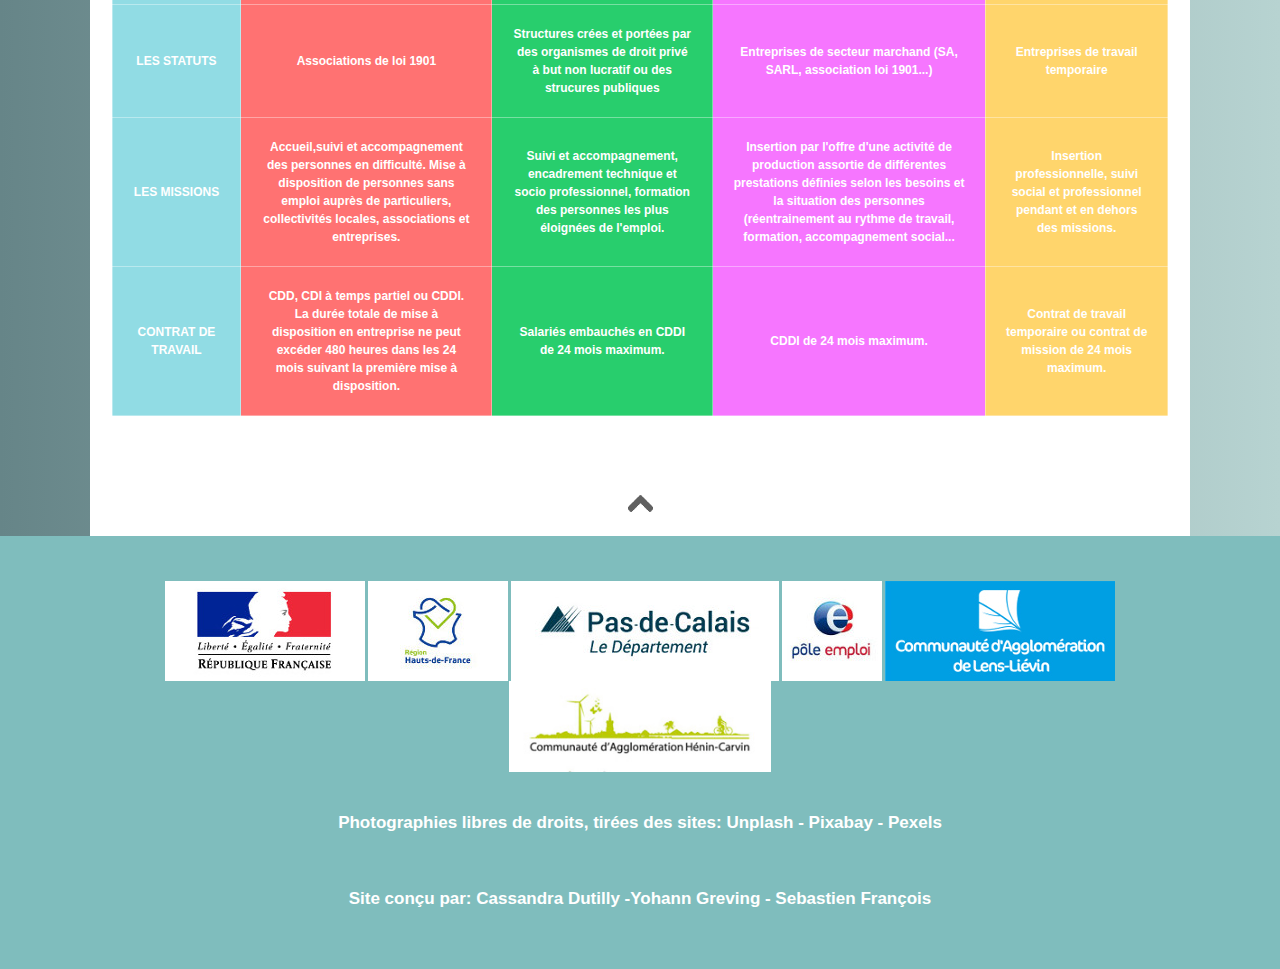
==== commit 1f5e3a9f: "modif encore et toujours..." ====
--- a/index.html
+++ b/index.html
@@ -30,21 +30,39 @@
                     <h2 class="presentation__subtitle">Répertoire des Structures d’Insertion par l’Activité Economique (SIAE) bassin de Lens-Liévin / Hénin-Carvin</h2>
                   </article>
     </header>
+    
     <main class = "home_background">
         <div class="fixe">
-          <aside class="menu">
-            <a class="butn accueil" href="index.html">Accueil</a>
-            <a class="butn ai" href="ai.html">AI</a>
-            <a class="butn aci" href="aci.html">ACI</a>
-            <a class="butn ei" href="ei.html">EI</a>
-            <a class="butn etti" href="etti.html">ETTI</a>
-          </aside>
-          <nav class="navbar navbar-expand-lg navbar-light blue">
-            <button class="navbar-toggler" type="button" data-toggle="collapse" data-target="#navbarNavDropdown" aria-controls="navbarNavDropdown" aria-expanded="false" aria-label="Toggle navigation">
-              <span class="navbar-toggler-icon"></span>
-            </button>
-            <div class="collapse navbar-collapse" id="navbarNavDropdown">
-              <ul class="navbar-nav">
+          <!-- nav menu -->
+            <nav class="navbar navbar-expand-lg navbar-light blue" style="padding: 0;">
+                <button  style="margin-left:5vw;" class="navbar-toggler" type="button" data-toggle="collapse" data-target="#navbarNav" aria-controls="navbarNav" aria-expanded="false" aria-label="Toggle navigation">
+                  <span class="navbar-toggler-icon"></span>
+                </button>
+                <div class="collapse navbar-collapse" id="navbarNav">
+                  <ul class="navbar-nav">
+                    <li class="nav-item active">
+                        <a class="nav-link butn accueil" href="index.html">Accueil</a>
+                    </li>
+                    <li class="nav-item active">
+                      <a class="nav-link butn ai" href="ai.html">AI<span class="sr-only">(current)</span></a>
+                    </li>
+                    <li class="nav-item">
+                      <a class="nav-link butn aci" href="aci.html">ACI</a>
+                    </li>
+                    <li class="nav-item">
+                      <a class="nav-link butn ei" href="ei.html">EI</a>
+                    </li>
+                    <li class="nav-item">
+                        <a class="nav-link butn etti" href="etti.html">ETTI</a>
+                      </li>
+                  </ul>
+                </div>
+              </nav>
+
+              <!-- nav second -->
+        
+           <div class="navsecond">
+              <ul class="navbar-nav" style="width: 315px; background-color:rgb(102, 133, 136); padding-left:15px">
                 <li class="nav-item active">
                   <a class="nav-link" href="#first-title"><span class="question">En savoir plus sur le PLIE</span><span class="sr-only">(current)</span></a>
                 </li>
@@ -57,10 +75,8 @@
                     <a class="dropdown-item" href="#third-title" style="color: white" onmouseover="this.style.background='rgb(89, 216, 255)';this.style.color='white';" onmouseout="this.style.background='rgb(147, 228, 253)';this.style.color='white';">Localisation des IAE de la région </a>
                     <a class="dropdown-item" href="#fourth-title" style="color: white" onmouseover="this.style.background='rgb(89, 216, 255)';this.style.color='white';" onmouseout="this.style.background='rgb(147, 228, 253)';this.style.color='white';">Le Cadre Juridique de l'IAE</a>
                   </div>
-            </div>
-          </nav>
+                </div>
     </div>
-</nav>
 
 <div class="black_bg">
   <div class="d-flex justify-content-center" >
--- a/style.css
+++ b/style.css
@@ -130,14 +130,9 @@
 
 .butn:hover
 {
-    font-size: 1.2em;
     text-decoration: none;
-    color: whitesmoke;
-    border-top: 5px solid rgba(243, 235, 235, 0.5);
-    border-bottom: 5px solid rgba(243, 235, 235, 0.5);
-    font-weight: bolder;
-    padding-top: 2px;
-    
+    color: whitesmoke!important;
+    font-weight: bolder; 
 }
 
 .butn
@@ -146,7 +141,7 @@
 padding-right: 5vw;
 transition-property: font-size;
 transition-duration: 0.4s;
-font-weight: bolder;    
+   
 }
 .collapse
 {
@@ -156,7 +151,7 @@
     color:white;
 }
 #navbarDropdownMenuLink:hover{
-    border-bottom:3px solid whitesmoke;
+    color: rgb(136, 32, 32);
 }
 .orange
 {
@@ -180,7 +175,7 @@
 }
 .accueil 
 {
-    color: white;
+    color: black!important;
     margin-left: -10px;
     text-align: center;
     background-color: rgb(98, 216, 230);
@@ -188,7 +183,7 @@
 
 .aci 
 {
-    color: white;
+    color: black!important;
     background-color:rgb(22, 214, 102);
     margin-left: -10px;
     text-align: center;
@@ -196,7 +191,7 @@
 }
 
 .ai {
-    color: white;
+    color: black!important;
     margin-left: -10px;
     text-align: center;
     background-color:rgb(255, 87, 87);
@@ -206,7 +201,7 @@
 
 .ei 
 {
-    color: white;
+    color: black!important;
     margin-left: -10px;
     text-align: center;
     background-color:rgb(210, 48, 221);
@@ -215,7 +210,7 @@
 
 .etti 
 {
-    color: white;
+    color: black!important;
     margin-left: -10px;
     text-align: center;
     background-color:  rgb(255, 161, 66);
@@ -233,8 +228,8 @@
 
 .question:hover
 {
-    color: rgba(0, 0, 0, 0.541);
-    border-bottom: 3px solid rgba(0, 0, 0, 0.541);
+    color: rgb(136, 32, 32);
+    
 }
 
 /*************texte**********/
@@ -586,38 +581,18 @@
 }
 
 /***************responsive menu*********************/
-@media screen and (min-width: 768px){
-    .menu{
-       top:1vh;
-       left:85px;
-    }
+
+@media screen and (min-width: 1024px){
+
     .butn{
-        width: 145px;
-    }
-}
-@media screen and (min-width: 1000px){
-
-    .menu{
-        left:0.7vw;
-        top:5vh;
-    }
-    .butn{
-        height: 49px;
-        padding-top: 10px;
-    }
+        padding-top: 7px;
+        width: 200px;
+   }
 
 }
 
 @media screen and (min-width: 1200px){
-    .menu { 
-        position: absolute;
-        top: 0vh;
-        left: 0vw;
-         display: flex;
-         flex-direction: row;
-         font-size: 2rem;
-        z-index: 1;
-     }
+
 
      #navbarNavDropdown
      {
@@ -1135,4 +1110,7 @@
 {
     width: 40vw;
 }
+}
+.navsecond{
+    font-size:2rem; 
 }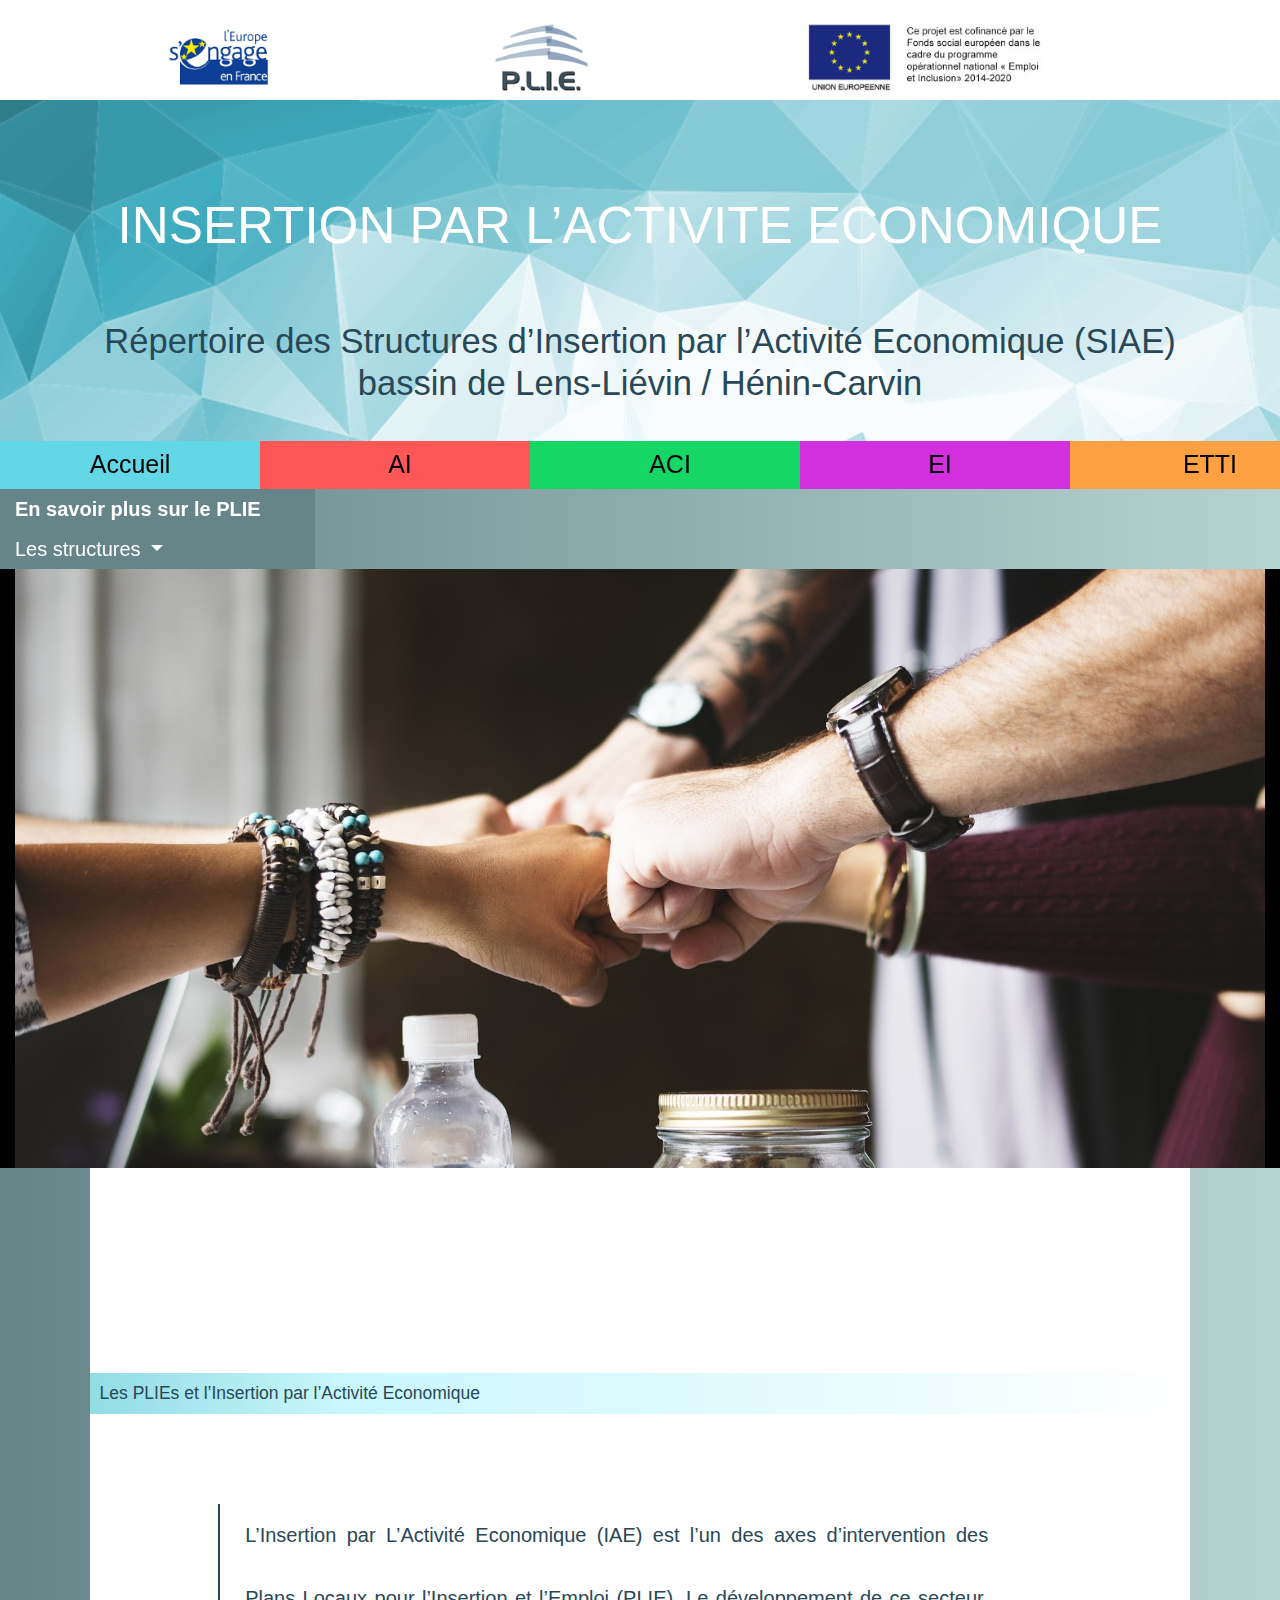
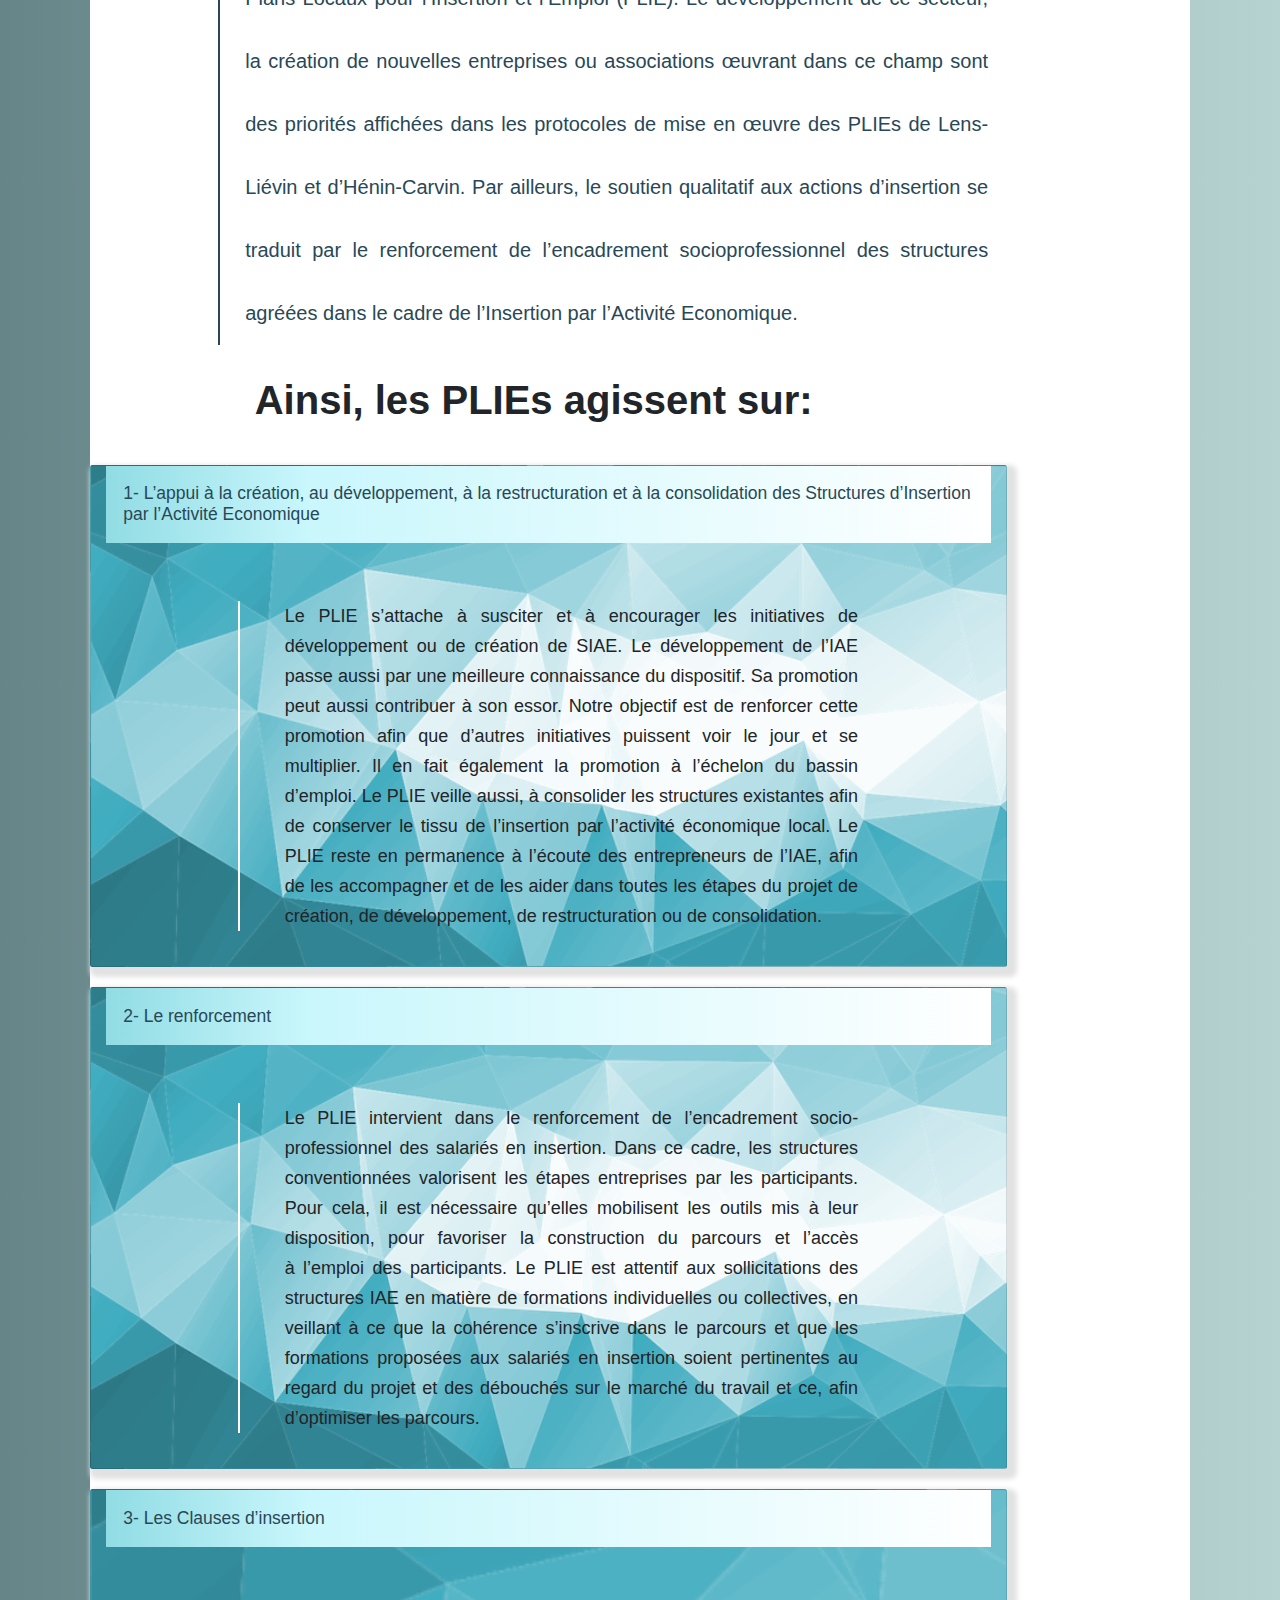
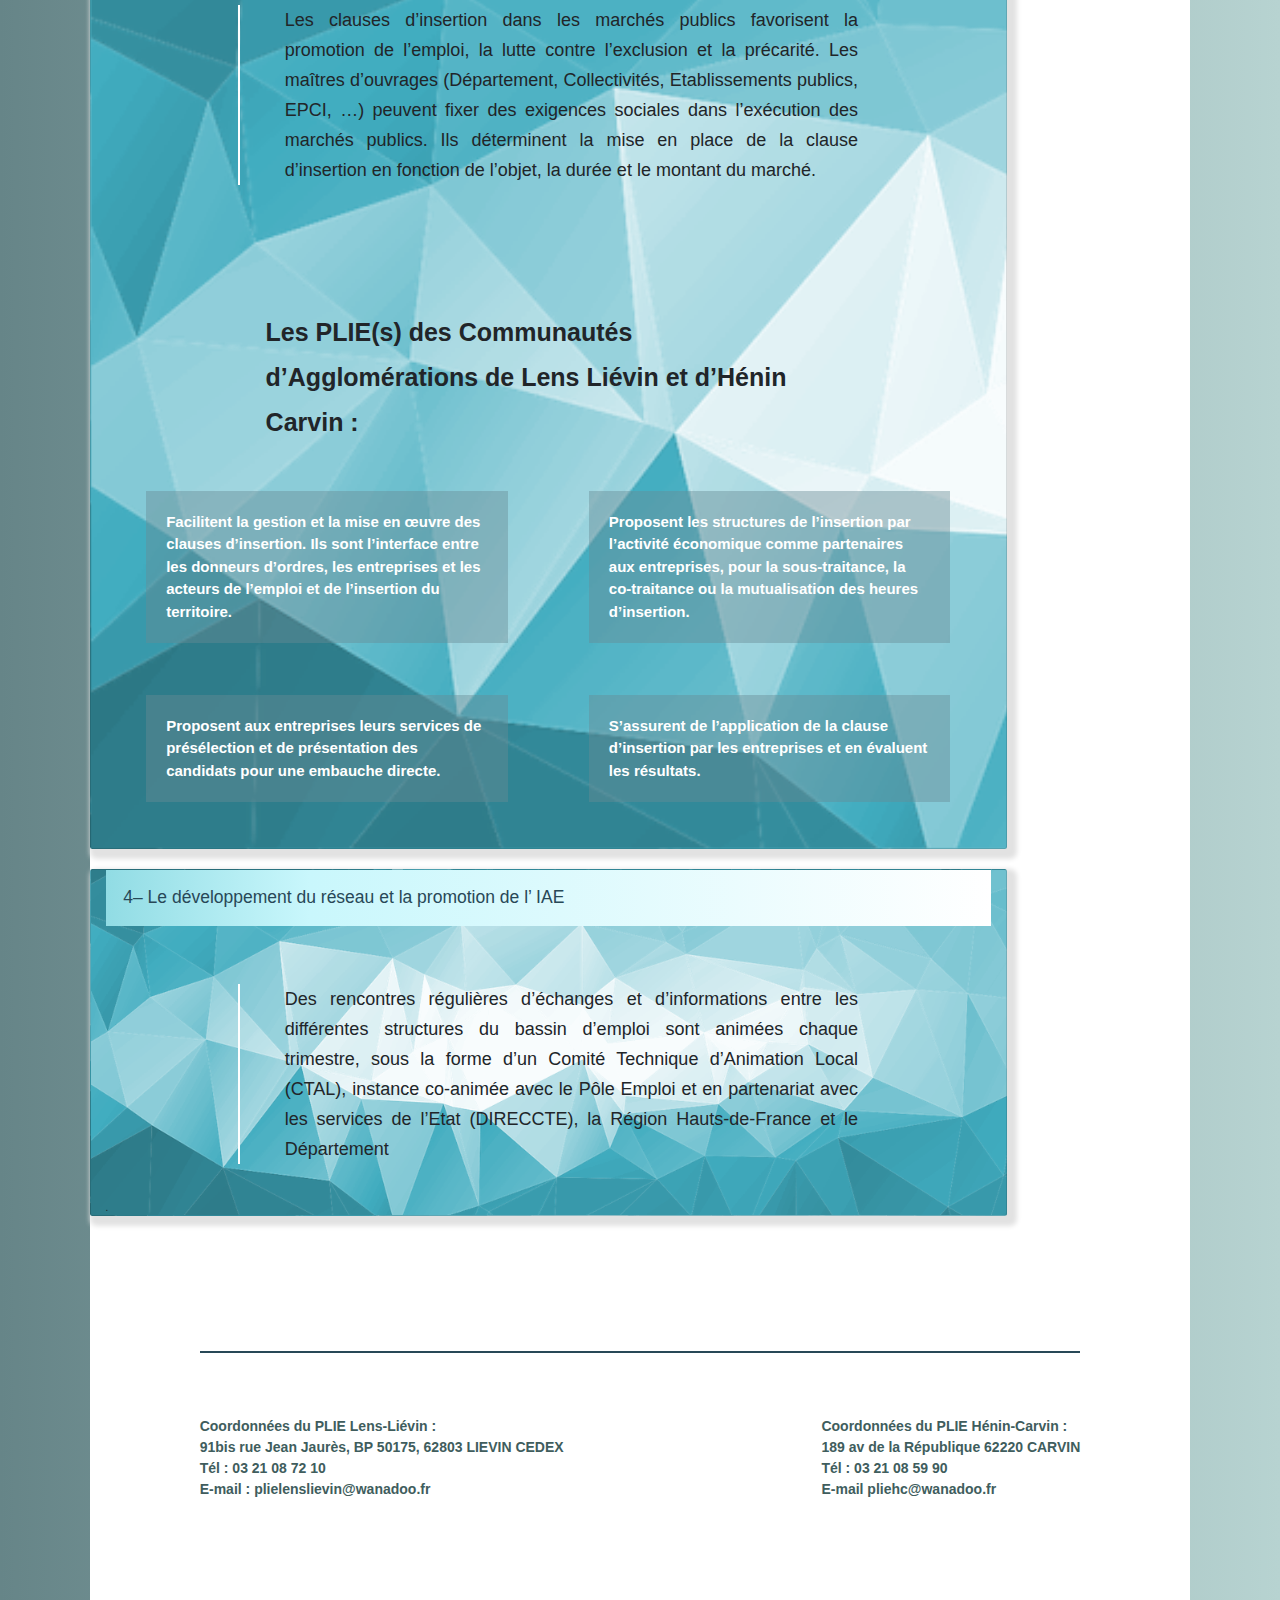
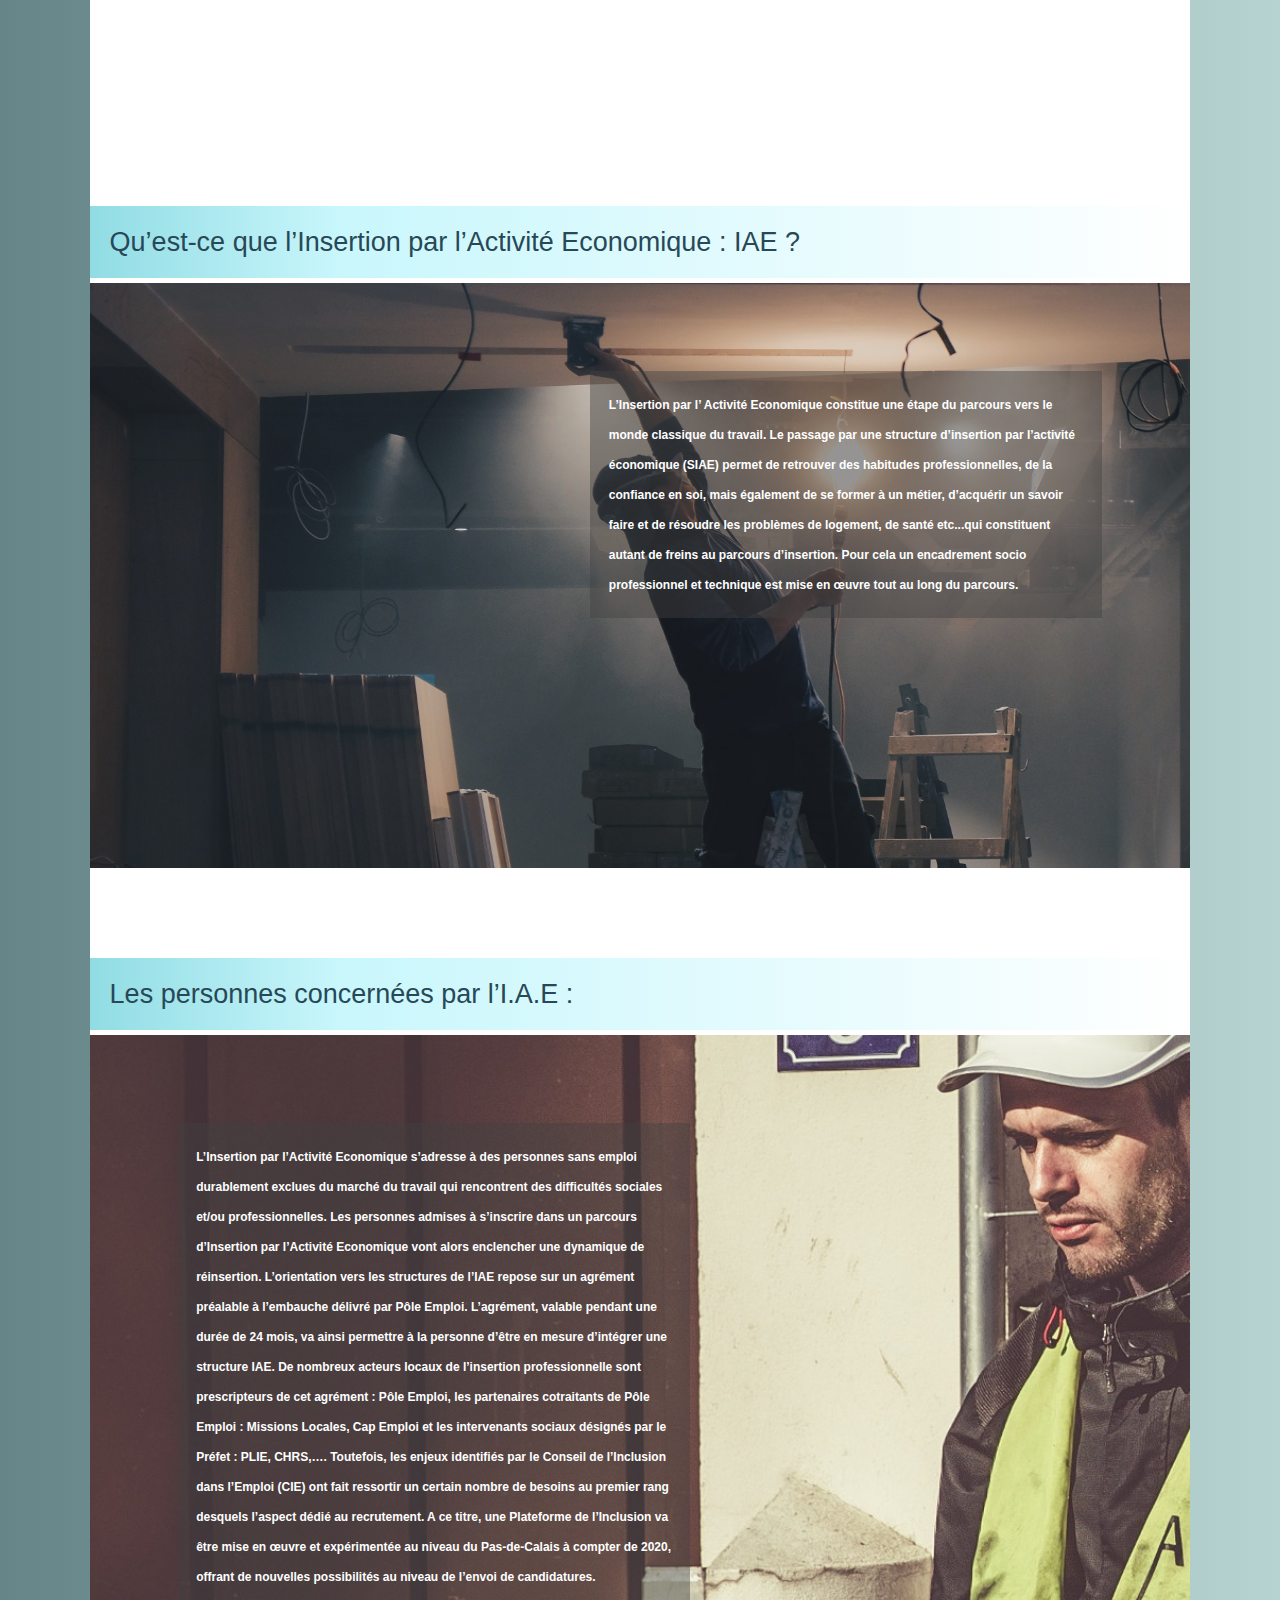
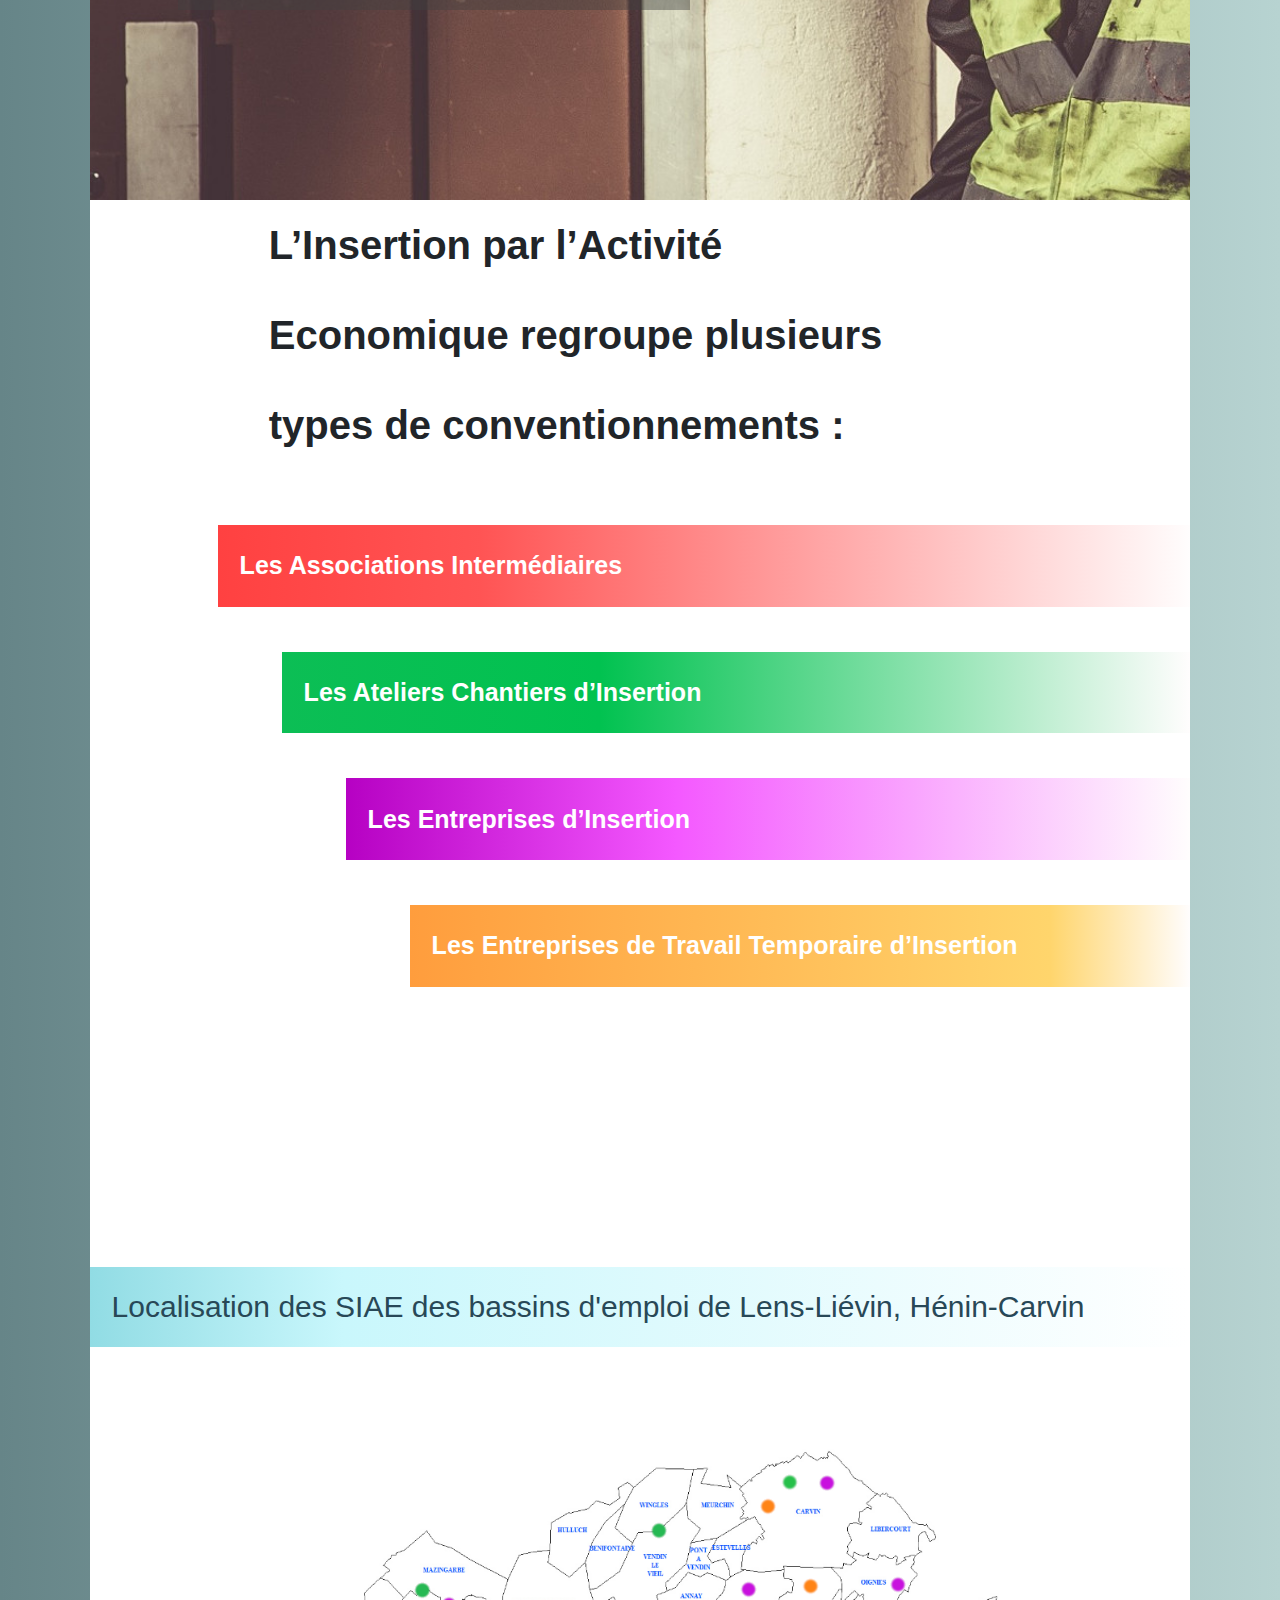
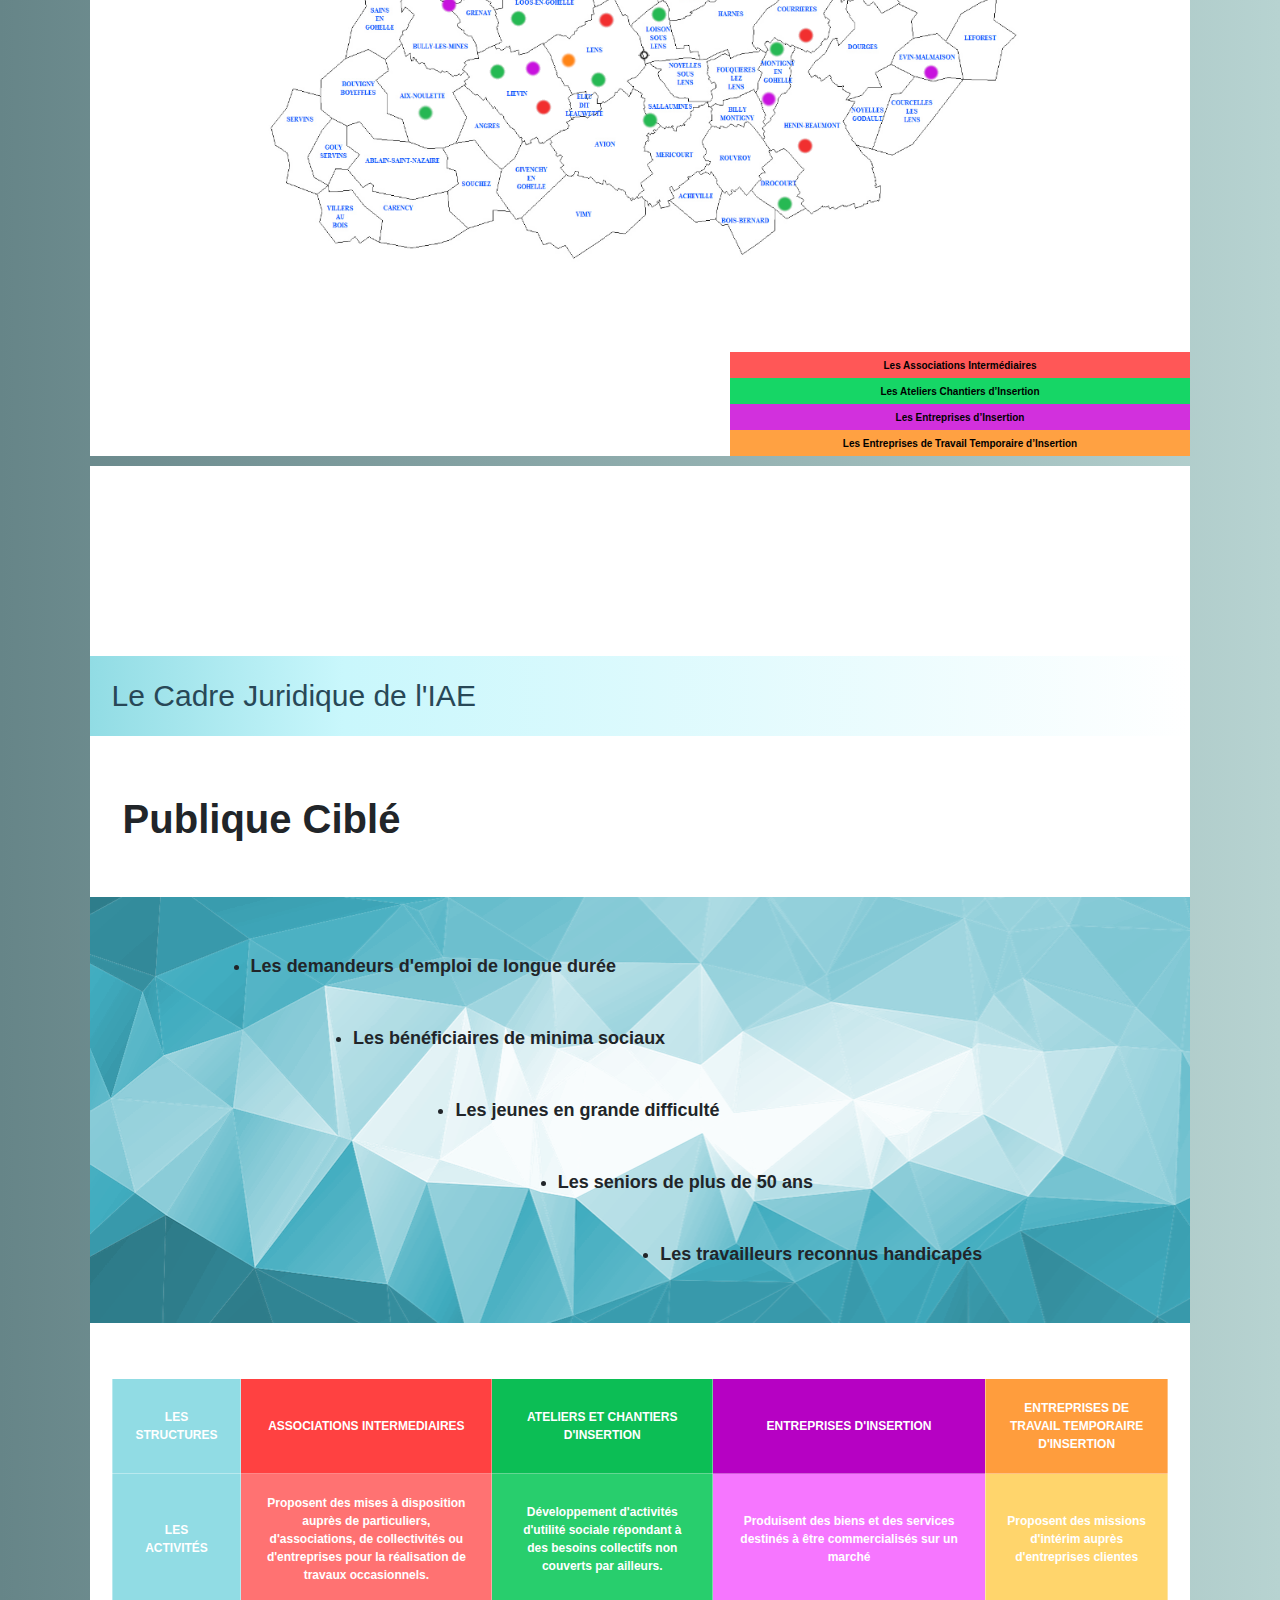
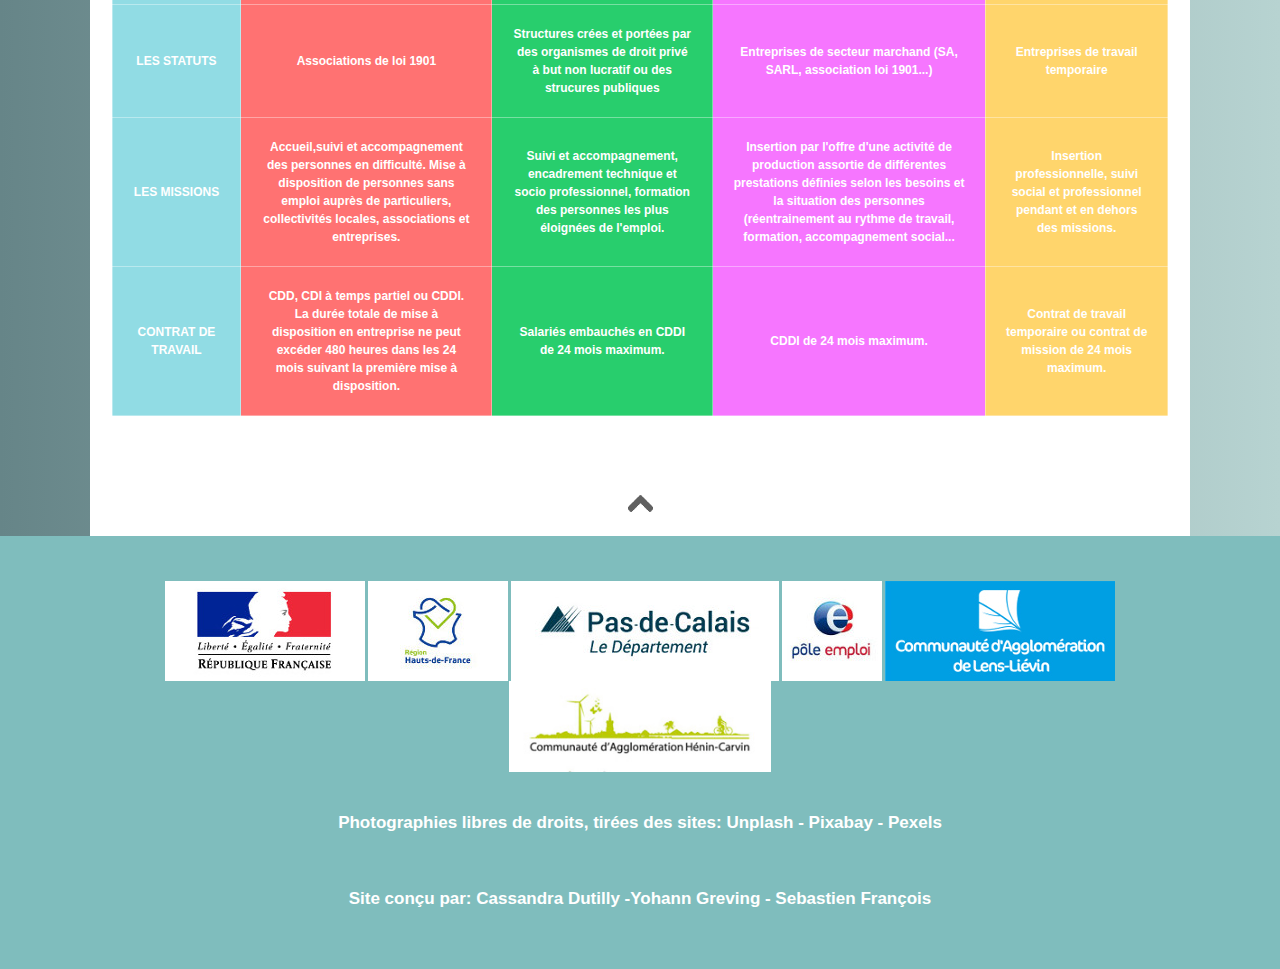
==== commit a7236559: "modification diverses" ====
--- a/index.html
+++ b/index.html
@@ -72,7 +72,7 @@
                   </a>
                   <div class="dropdown-menu" aria-labelledby="navbarDropdownMenuLink" style="background-color: rgb(147, 228, 253); font-size:0.8em ;">
                     <a class="dropdown-item" href="#second-title" style="color: white" onmouseover="this.style.background='rgb(89, 216, 255)';this.style.color='white';" onmouseout="this.style.background='rgb(147, 228, 253)';this.style.color='white';">Qu’est-ce que l’Insertion par l’Activité Economique : IAE ?</a>
-                    <a class="dropdown-item" href="#third-title" style="color: white" onmouseover="this.style.background='rgb(89, 216, 255)';this.style.color='white';" onmouseout="this.style.background='rgb(147, 228, 253)';this.style.color='white';">Localisation des IAE de la région </a>
+                    <a class="dropdown-item" href="#third-title" style="color: white" onmouseover="this.style.background='rgb(89, 216, 255)';this.style.color='white';" onmouseout="this.style.background='rgb(147, 228, 253)';this.style.color='white';">Localisation des SIAE du territoire de Lens Liévin – Hénin-Carvin </a>
                     <a class="dropdown-item" href="#fourth-title" style="color: white" onmouseover="this.style.background='rgb(89, 216, 255)';this.style.color='white';" onmouseout="this.style.background='rgb(147, 228, 253)';this.style.color='white';">Le Cadre Juridique de l'IAE</a>
                   </div>
                 </div>
@@ -171,14 +171,14 @@
                       <ul>
                           <li><strong>Coordonnées du PLIE Lens-Liévin :</strong></li> 
                           <li><strong>91bis rue Jean Jaurès, BP 50175, 62803 LIEVIN CEDEX</strong></li>
-                          <li><strong>Tél : 03 21 08 72 10 – Fax</strong> 03 21 08 72 19 – </li>
+                          <li><strong>Tél : 03 21 08 72 10 </li>
                           <li><strong>E-mail :</strong> plielenslievin@wanadoo.fr </li>
                       </ul>
                   
                       <ul>
                           <li><strong>Coordonnées du PLIE Hénin-Carvin : </strong></li> 
                           <li><strong>189 av de la République 62220 CARVIN</strong></li> 
-                          <li><strong>Tél :</strong> 03 21 08 59 90 – Fax : 03 21 08 59 99</li> 
+                          <li><strong>Tél :</strong> 03 21 08 59 90</li> 
                           <li> <strong>E-mail</strong> pliehc@wanadoo.fr</li>
                       </ul>
               </article> 
@@ -202,9 +202,7 @@
 
           <div class="people__target">
               <p>
-                L’Insertion par l’Activité Economique s’adresse à des personnes sans emploi durablement exclues du marché du travail qui rencontrent des difficultés sociales et/ou professionnelles. Les personnes admises à s’inscrire dans un parcours d’Insertion par l’Activité Economique vont alors enclencher une dynamique de réinsertion. 
-  
-                L’orientation vers les structures de l’IAE repose sur un agrément préalable à l’embauche délivré par Pôle Emploi. L’agrément, valable pendant une durée de 24 mois, va ainsi permettre à la personne d’être en mesure d’intégrer une structure IAE. De nombreux acteurs locaux de l’insertion professionnelle sont prescripteurs de cet agrément : Pôle Emploi, les partenaires cotraitants de Pôle Emploi :  Missions Locales, Cap Emploi et les intervenants sociaux désignés par le Préfet : PLIE, CHRS,…. 
+                L’Insertion par l’Activité Economique s’adresse à des personnes sans emploi durablement exclues du marché du travail qui rencontrent des difficultés sociales et/ou professionnelles. Les personnes admises à s’inscrire dans un parcours d’Insertion par l’Activité Economique vont alors enclencher une dynamique de réinsertion. L’orientation vers les structures de l’IAE repose sur un agrément préalable à l’embauche délivré par Pôle Emploi. L’agrément, valable pendant une durée de 24 mois, va ainsi permettre à la personne d’être en mesure d’intégrer une structure IAE. De nombreux acteurs locaux de l’insertion professionnelle sont prescripteurs de cet agrément : Pôle Emploi, les partenaires cotraitants de Pôle Emploi : Missions Locales, Cap Emploi et les intervenants sociaux désignés par le Préfet : PLIE, CHRS,…. Toutefois, les enjeux identifiés par le Conseil de l’Inclusion dans l’Emploi (CIE) ont fait ressortir un certain nombre de besoins au premier rang desquels l’aspect dédié au recrutement. A ce titre, une Plateforme de l’Inclusion va être mise en œuvre et expérimentée au niveau du Pas-de-Calais à compter de 2020, offrant de nouvelles possibilités au niveau de l’envoi de candidatures.
               </p>
             </div>
       </article>        
@@ -224,7 +222,7 @@
       </article>
 
       <article class="localisation" id="third-title" style="padding-top:100px;">
-          <h3 class="accueil-h3" class="localisation__title">Localisation des SIAE  des bassins d'emploi de Lens, Liévin, Hénin, Carvin</h3>
+          <h3 class="accueil-h3" class="localisation__title">Localisation des SIAE  des bassins d'emploi de Lens-Liévin, Hénin-Carvin</h3>
           <a href="img/carte_iae.png"><img class="localisation__img" src="img/carte_iae.png" alt="carte des IAE de la communauté de Lens/Liévin"></a>
 
           <ul class="card_legend">
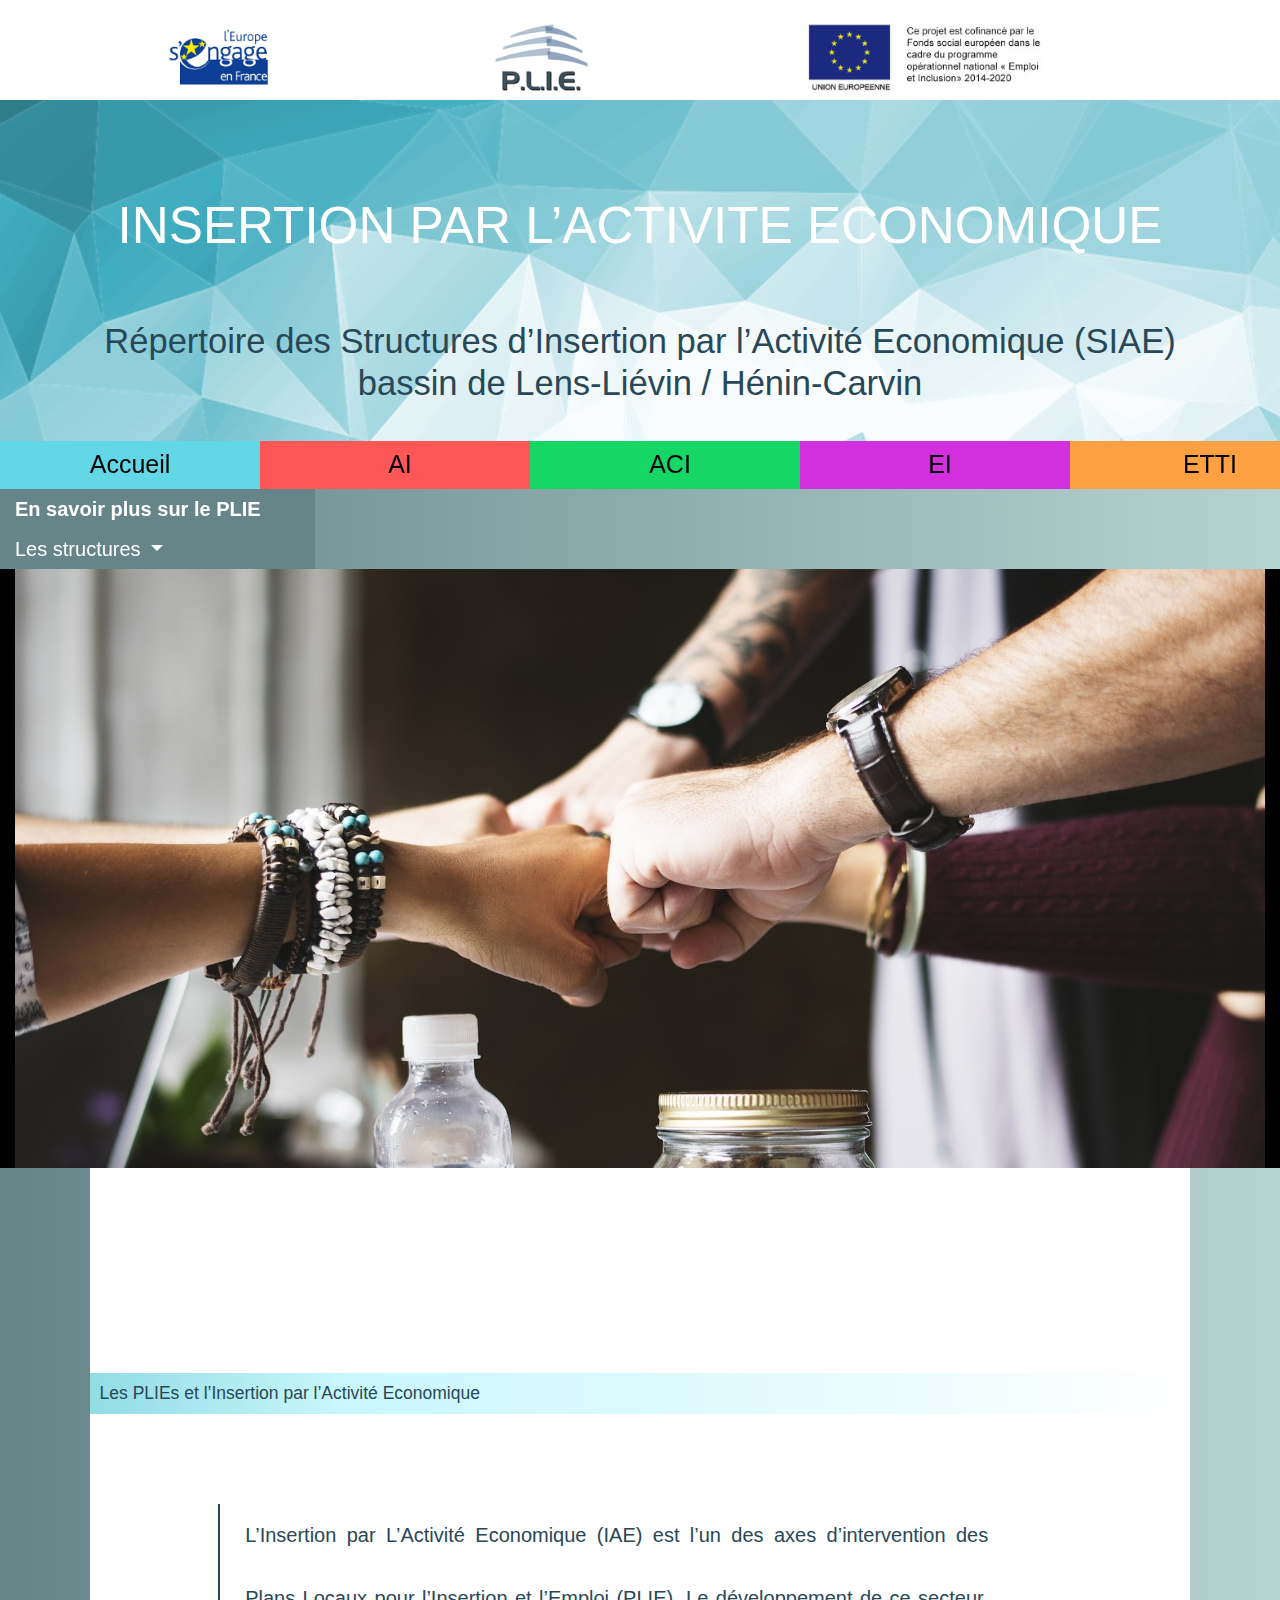
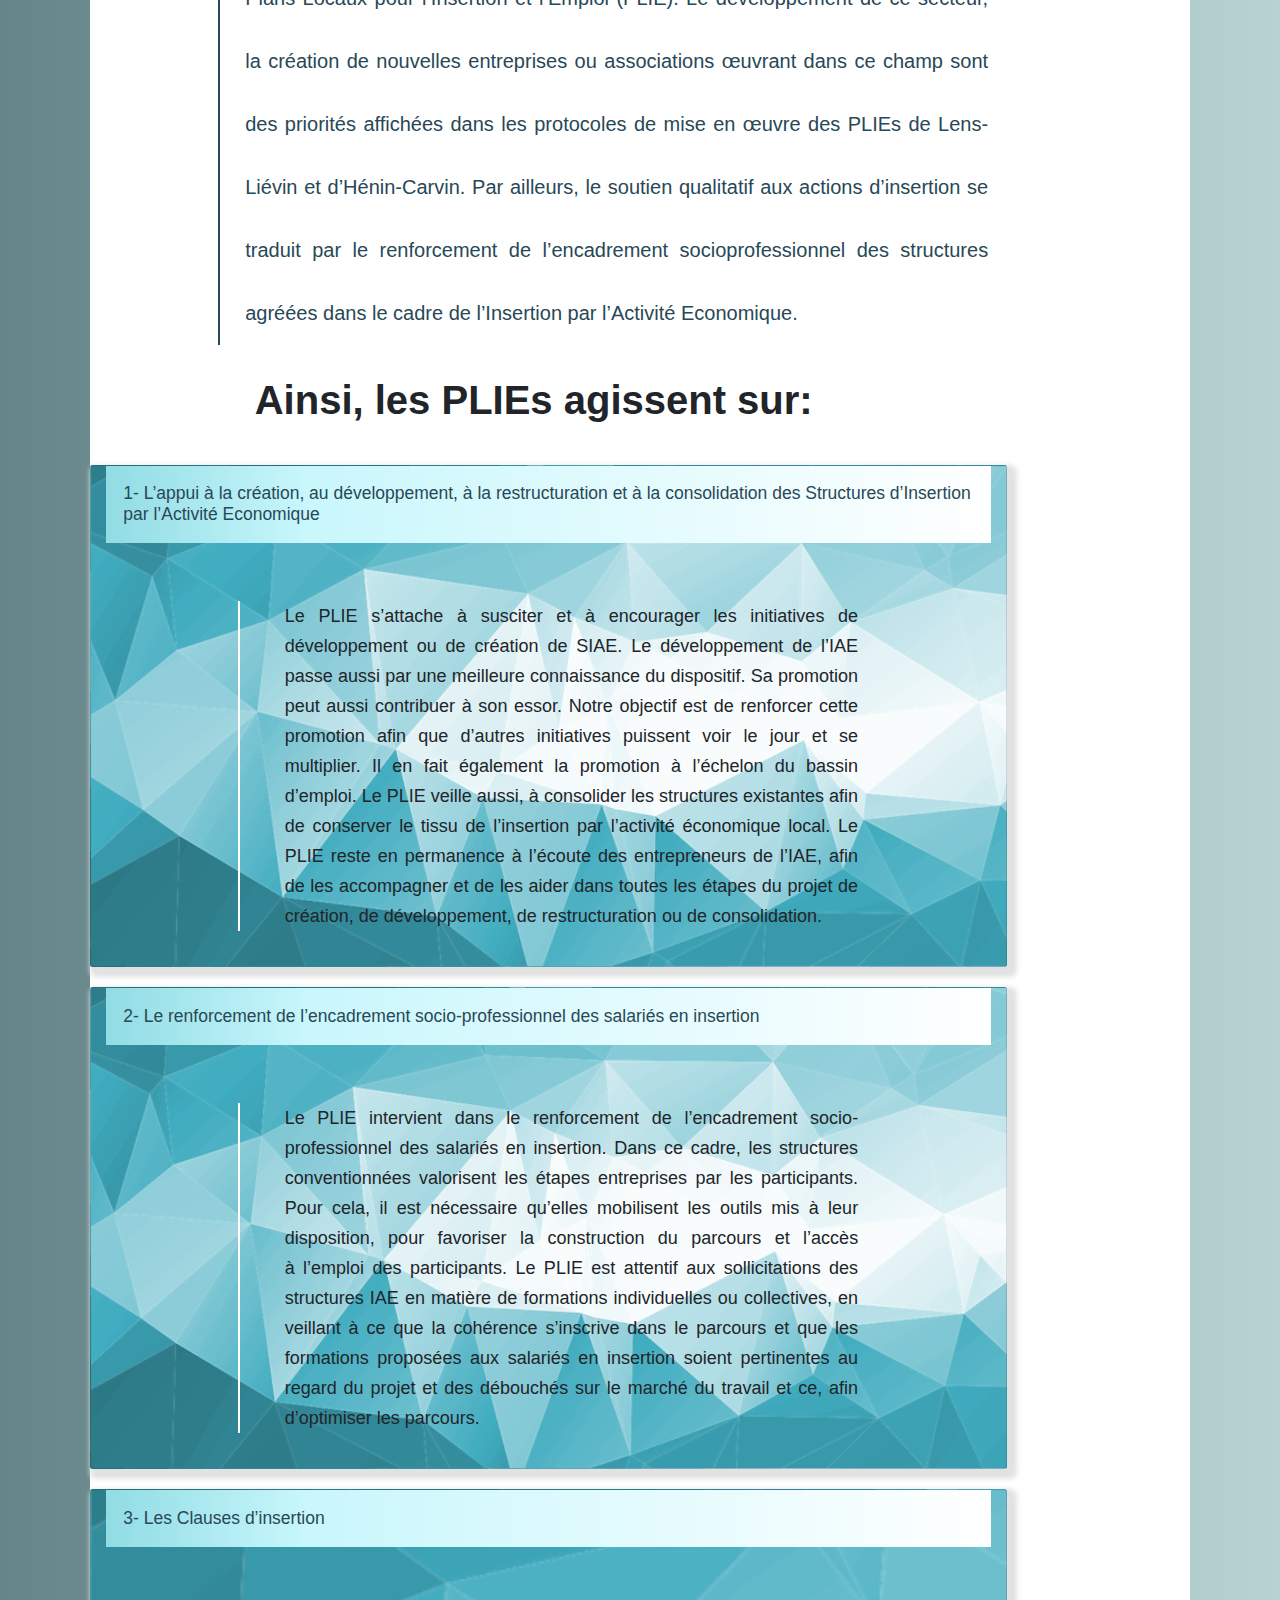
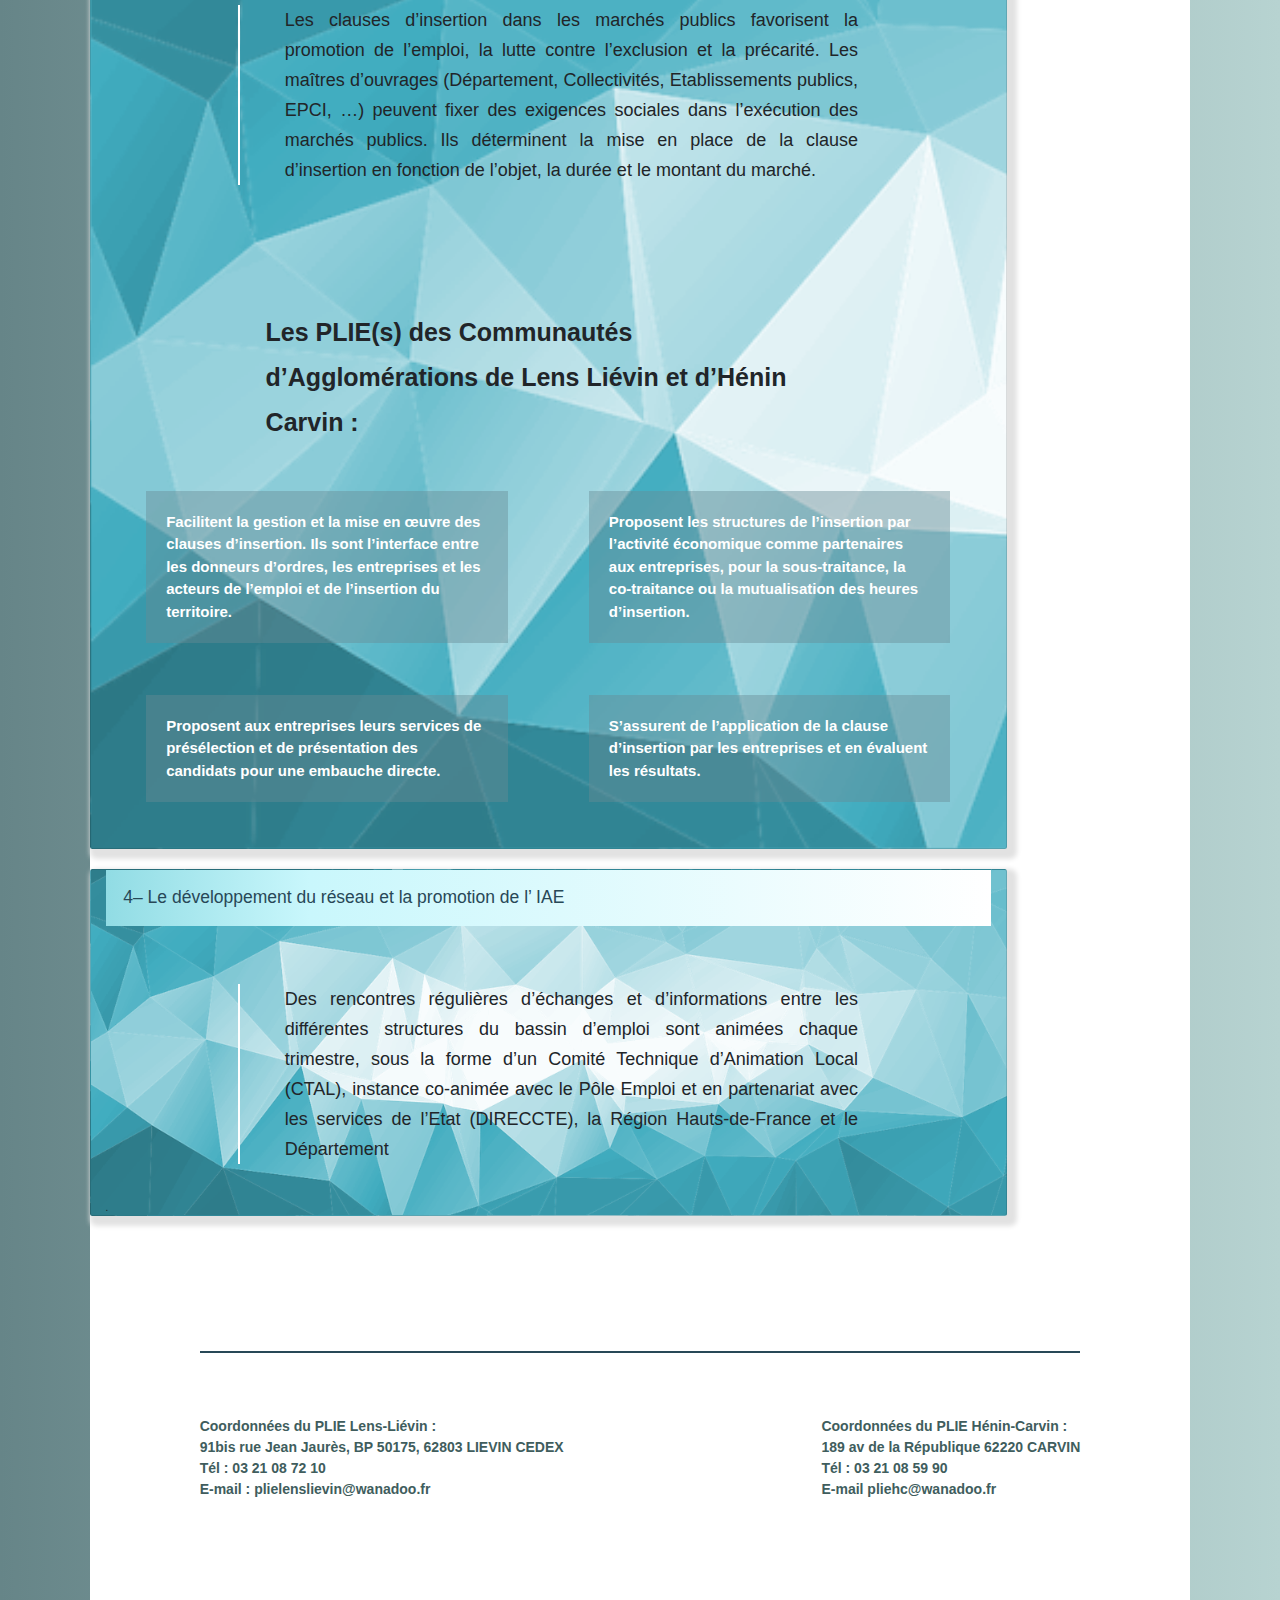
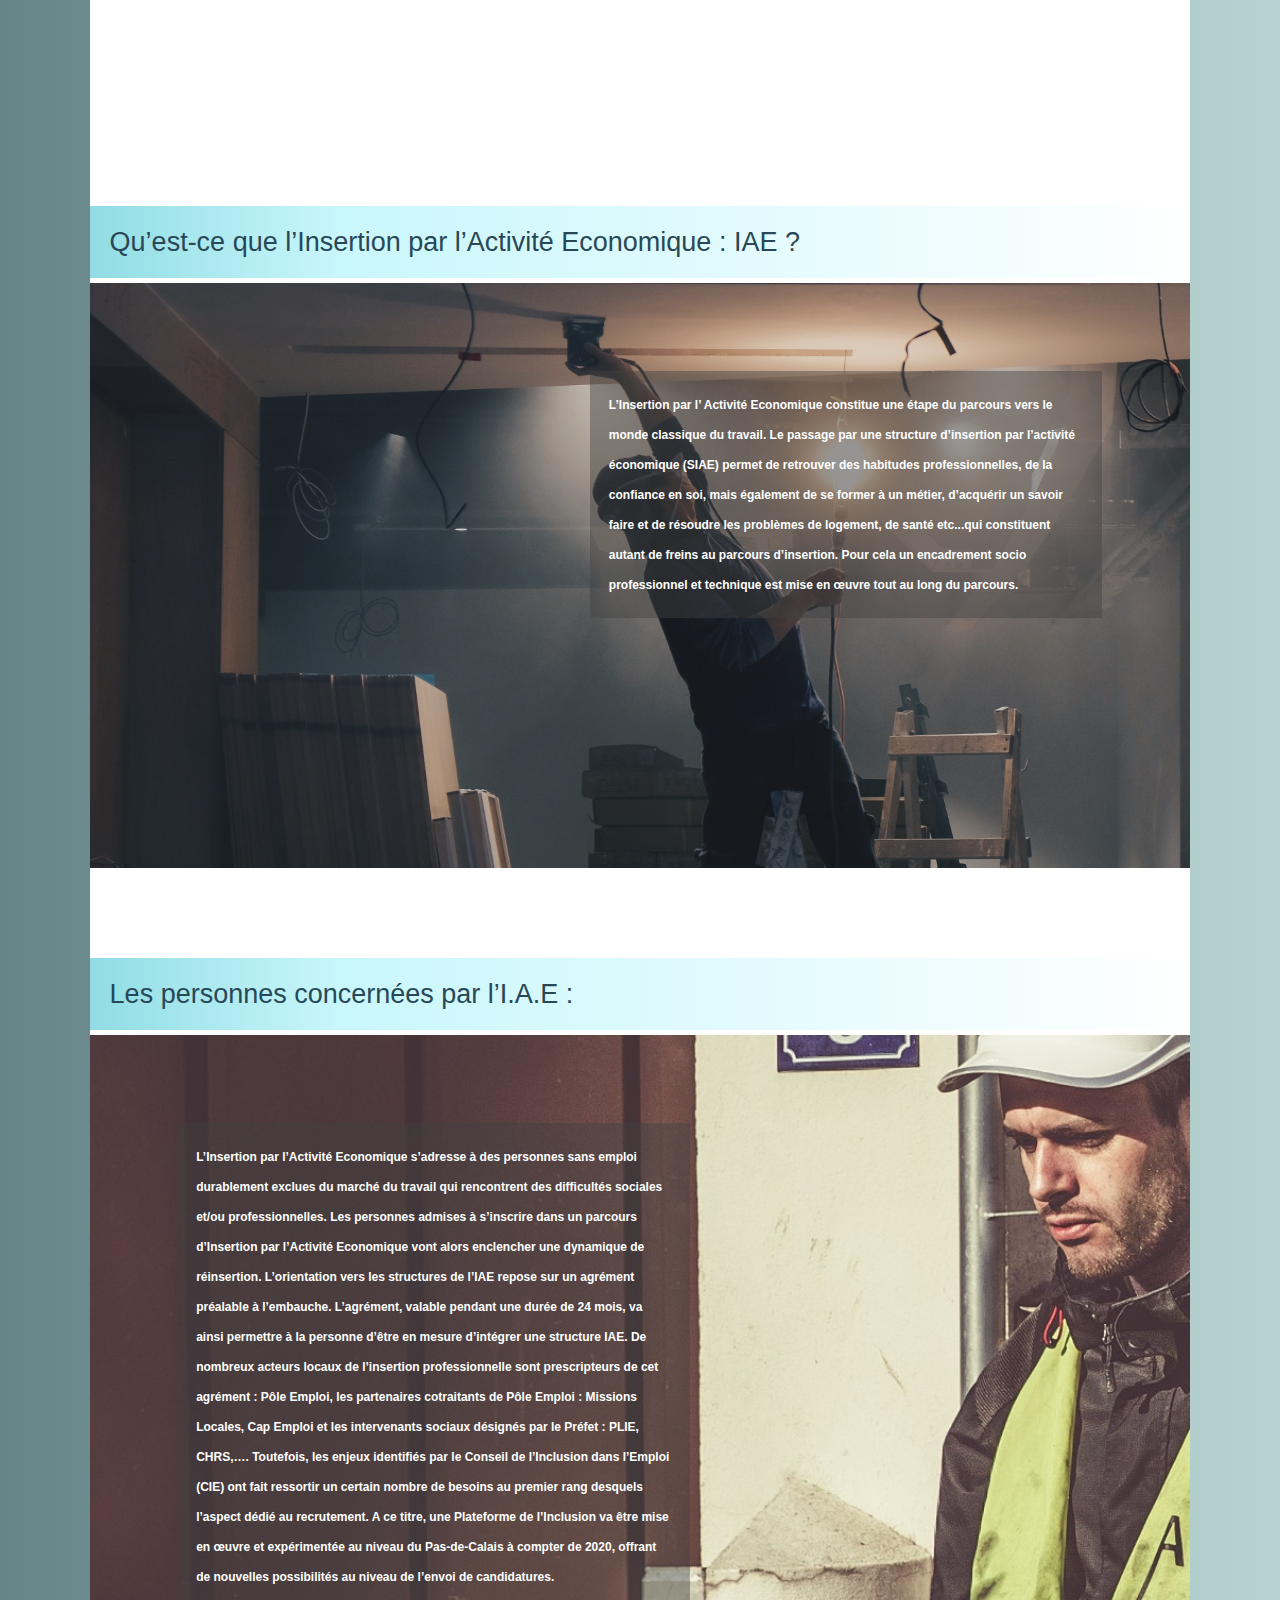
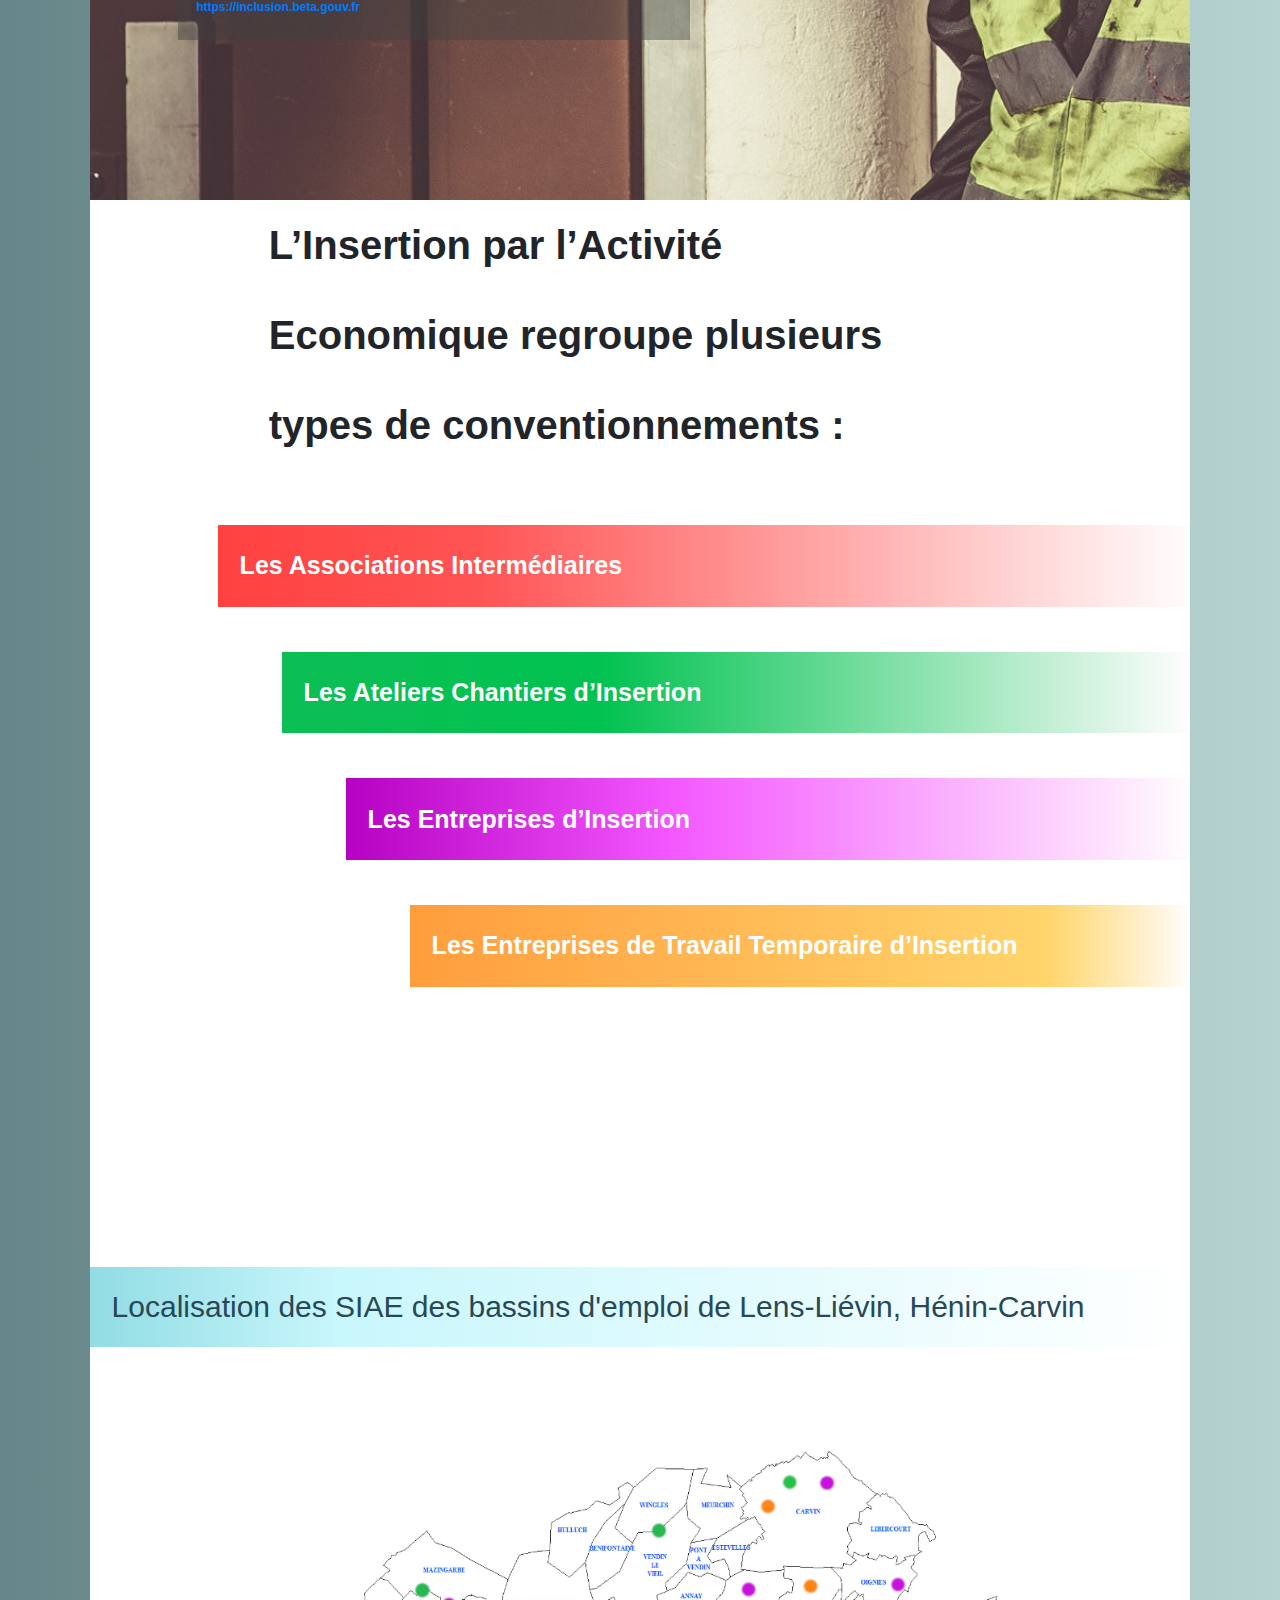
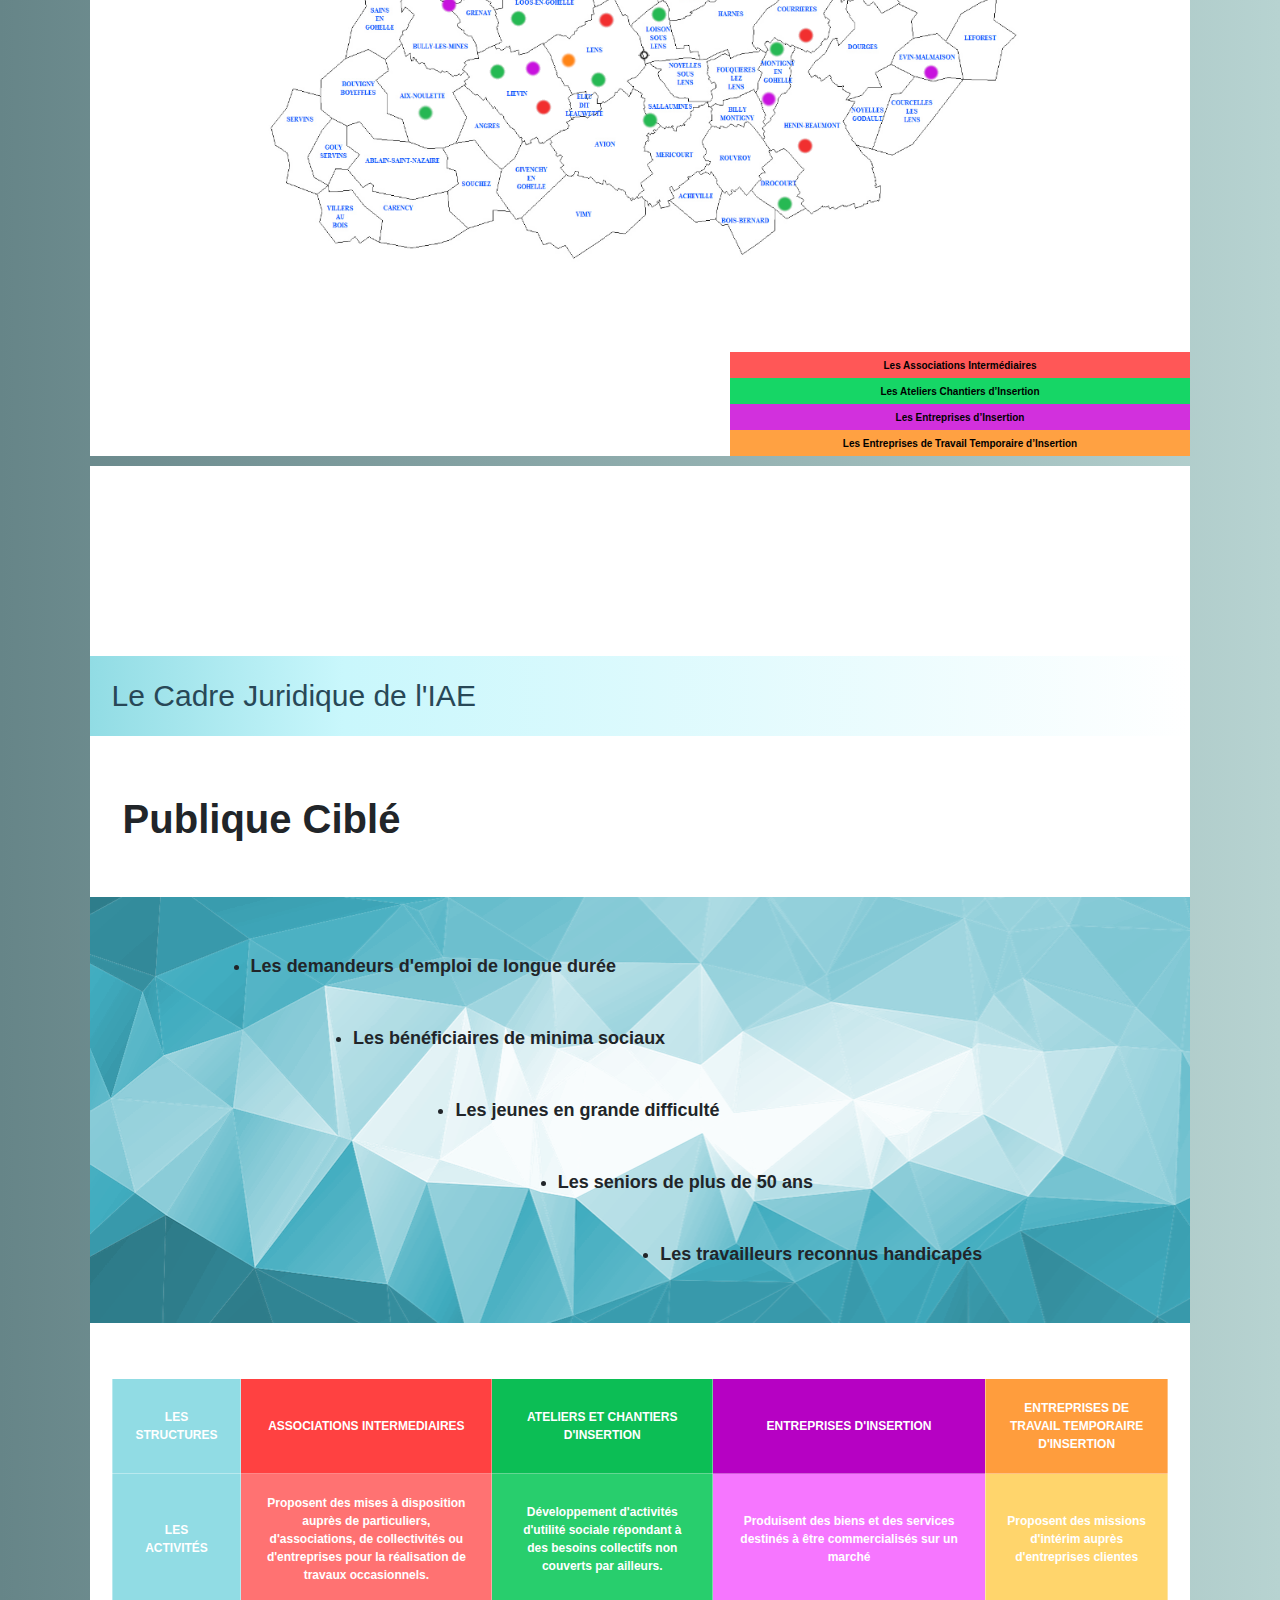
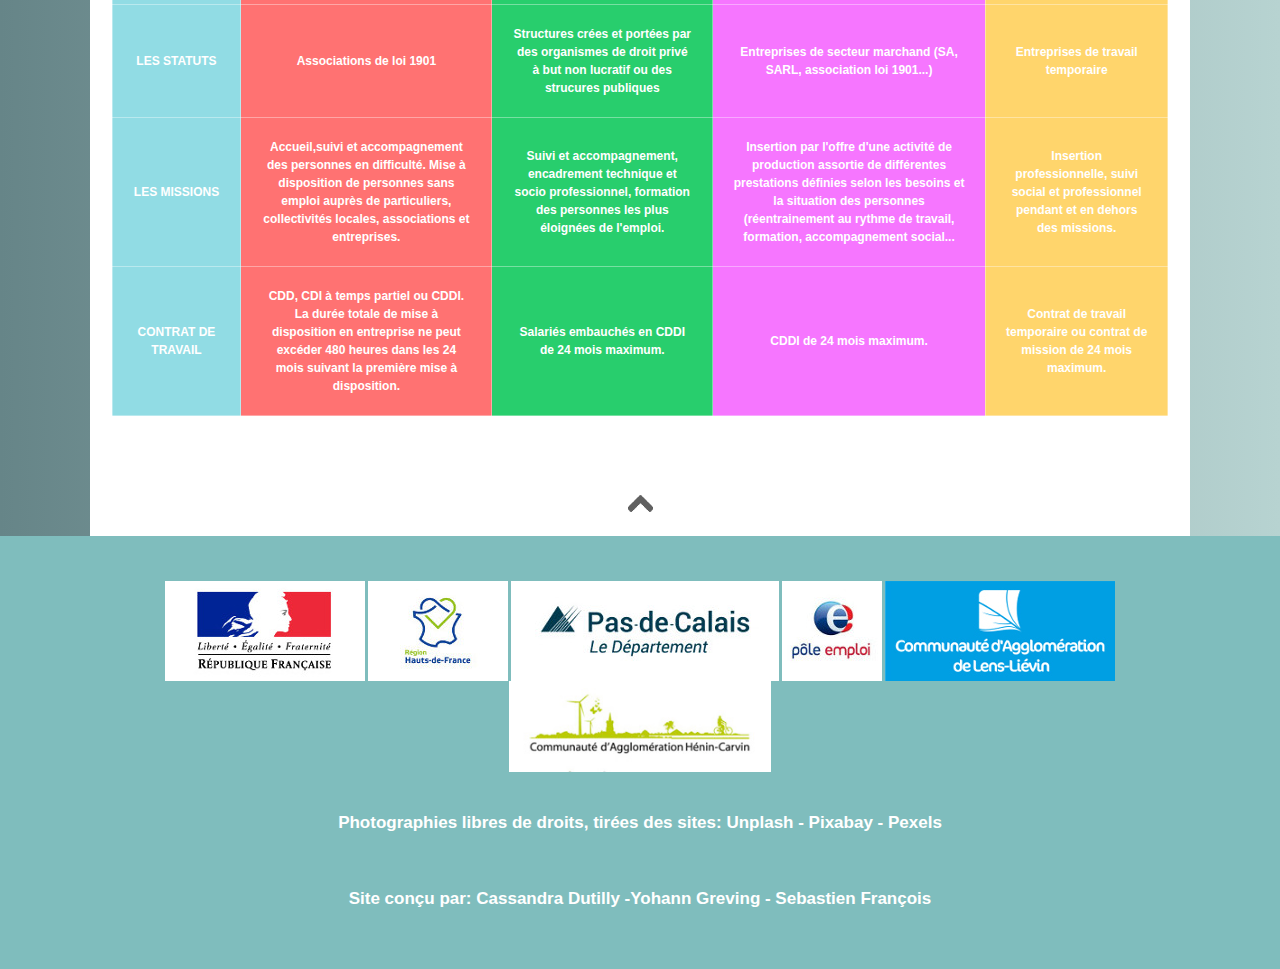
==== commit 347a3637: "dernière modif PLIE" ====
--- a/index.html
+++ b/index.html
@@ -108,7 +108,7 @@
                               </div>
                               
                               <div class="col-lg-10 card">
-                                  <h3 class= "definition__subtitle">2- Le renforcement </h3>
+                                  <h3 class= "definition__subtitle">2- Le renforcement de l’encadrement socio-professionnel des salariés en insertion</h3>
                                   
                                   <p class="definition__paragraph secondary">
                                   Le PLIE intervient dans le renforcement de l’encadrement socio-professionnel des salariés en insertion. Dans ce cadre, les structures conventionnées valorisent les étapes entreprises par les participants. Pour cela, il est nécessaire qu’elles mobilisent les outils mis à leur disposition, pour favoriser la construction du parcours et l’accès à l’emploi  des participants. 
@@ -202,7 +202,7 @@
 
           <div class="people__target">
               <p>
-                L’Insertion par l’Activité Economique s’adresse à des personnes sans emploi durablement exclues du marché du travail qui rencontrent des difficultés sociales et/ou professionnelles. Les personnes admises à s’inscrire dans un parcours d’Insertion par l’Activité Economique vont alors enclencher une dynamique de réinsertion. L’orientation vers les structures de l’IAE repose sur un agrément préalable à l’embauche délivré par Pôle Emploi. L’agrément, valable pendant une durée de 24 mois, va ainsi permettre à la personne d’être en mesure d’intégrer une structure IAE. De nombreux acteurs locaux de l’insertion professionnelle sont prescripteurs de cet agrément : Pôle Emploi, les partenaires cotraitants de Pôle Emploi : Missions Locales, Cap Emploi et les intervenants sociaux désignés par le Préfet : PLIE, CHRS,…. Toutefois, les enjeux identifiés par le Conseil de l’Inclusion dans l’Emploi (CIE) ont fait ressortir un certain nombre de besoins au premier rang desquels l’aspect dédié au recrutement. A ce titre, une Plateforme de l’Inclusion va être mise en œuvre et expérimentée au niveau du Pas-de-Calais à compter de 2020, offrant de nouvelles possibilités au niveau de l’envoi de candidatures.
+                L’Insertion par l’Activité Economique s’adresse à des personnes sans emploi durablement exclues du marché du travail qui rencontrent des difficultés sociales et/ou professionnelles. Les personnes admises à s’inscrire dans un parcours d’Insertion par l’Activité Economique vont alors enclencher une dynamique de réinsertion. L’orientation vers les structures de l’IAE repose sur un agrément préalable à l’embauche. L’agrément, valable pendant une durée de 24 mois, va ainsi permettre à la personne d’être en mesure d’intégrer une structure IAE. De nombreux acteurs locaux de l’insertion professionnelle sont prescripteurs de cet agrément : Pôle Emploi, les partenaires cotraitants de Pôle Emploi : Missions Locales, Cap Emploi et les intervenants sociaux désignés par le Préfet : PLIE, CHRS,…. Toutefois, les enjeux identifiés par le Conseil de l’Inclusion dans l’Emploi (CIE) ont fait ressortir un certain nombre de besoins au premier rang desquels l’aspect dédié au recrutement. A ce titre, une Plateforme de l’Inclusion va être mise en œuvre et expérimentée au niveau du Pas-de-Calais à compter de 2020, offrant de nouvelles possibilités au niveau de l’envoi de candidatures. <a href="https://inclusion.beta.gouv.fr/" target="_blank">https://inclusion.beta.gouv.fr</a>
               </p>
             </div>
       </article>        
